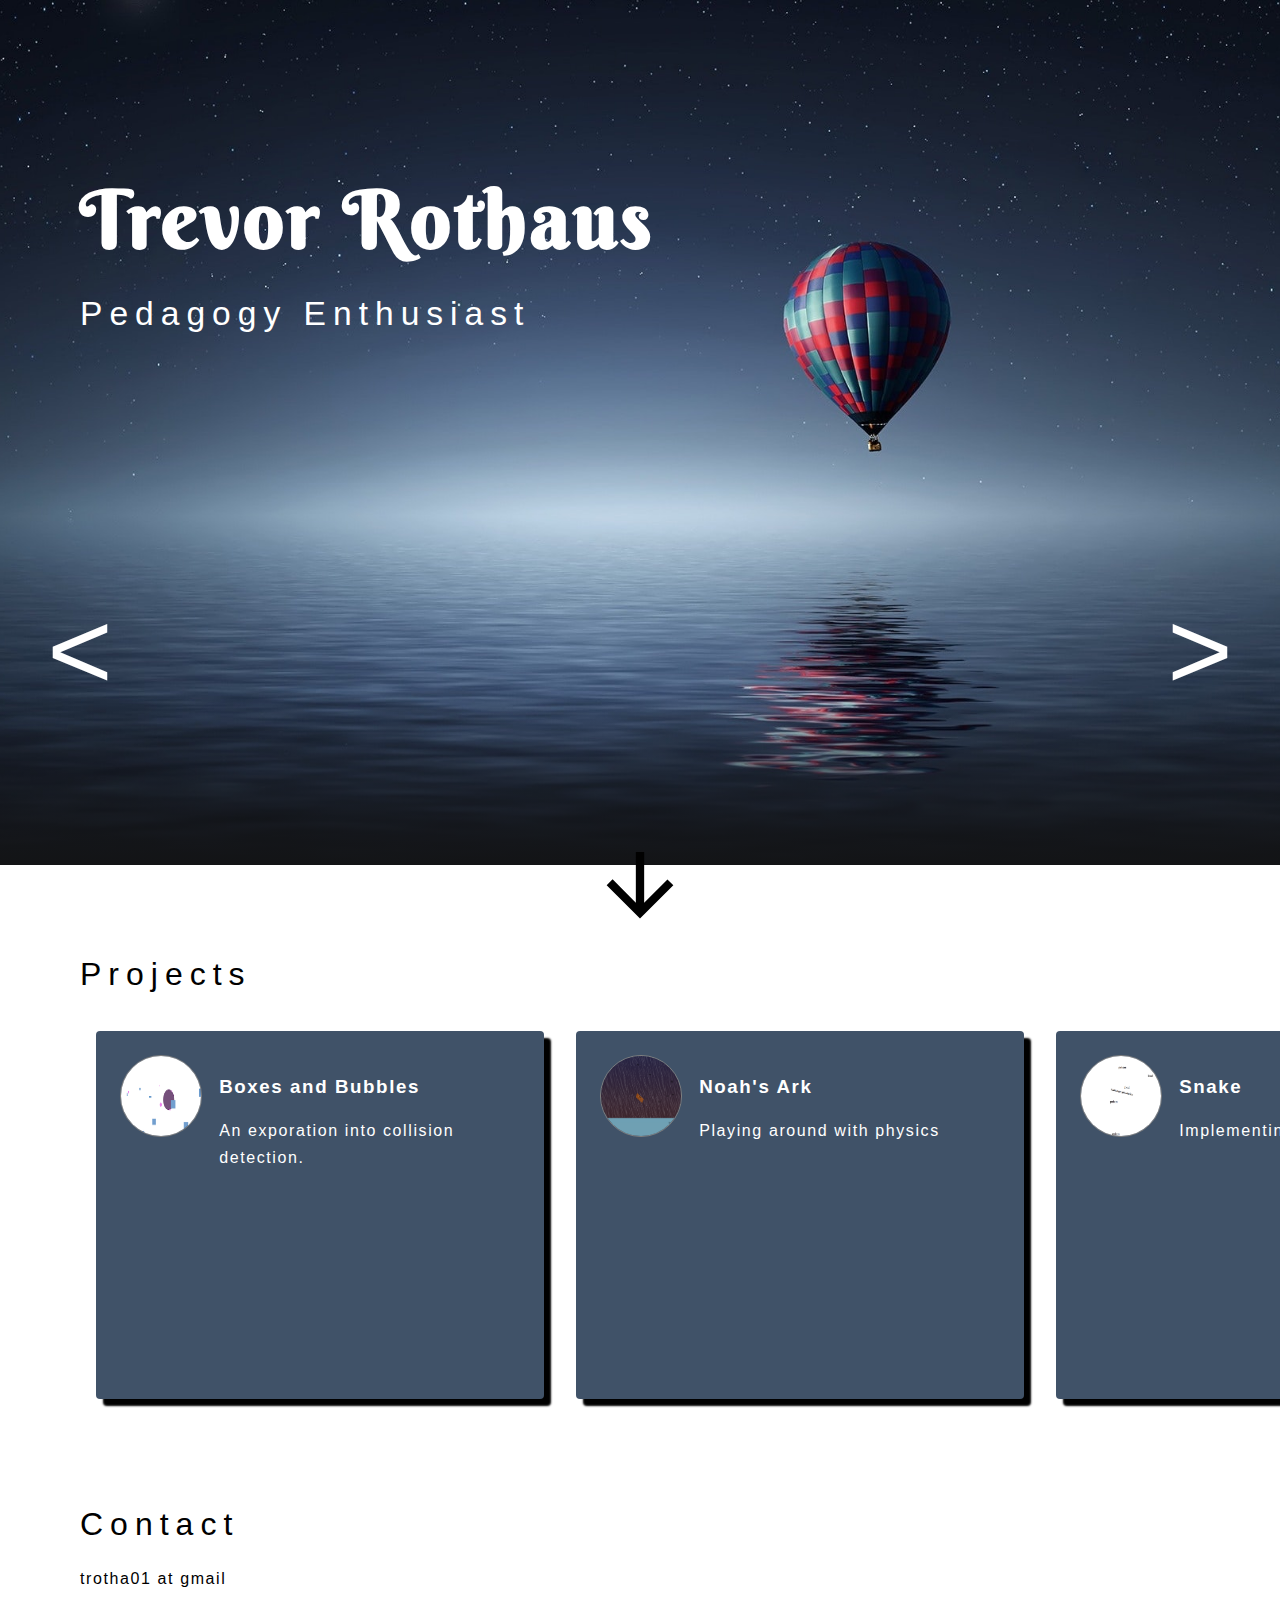
==== index.html @ 781305ac "move projects on scroll" ====
<!DOCTYPE HTML>
<html>
<head>
  <meta charset="UTF-8">
  <title>Main</title>
</head>

<body>
<div id="elm-f0111bc4e658d0f98db96260c16f7e49"></div>
<script>
(function(scope){
'use strict';

function F(arity, fun, wrapper) {
  wrapper.a = arity;
  wrapper.f = fun;
  return wrapper;
}

function F2(fun) {
  return F(2, fun, function(a) { return function(b) { return fun(a,b); }; })
}
function F3(fun) {
  return F(3, fun, function(a) {
    return function(b) { return function(c) { return fun(a, b, c); }; };
  });
}
function F4(fun) {
  return F(4, fun, function(a) { return function(b) { return function(c) {
    return function(d) { return fun(a, b, c, d); }; }; };
  });
}
function F5(fun) {
  return F(5, fun, function(a) { return function(b) { return function(c) {
    return function(d) { return function(e) { return fun(a, b, c, d, e); }; }; }; };
  });
}
function F6(fun) {
  return F(6, fun, function(a) { return function(b) { return function(c) {
    return function(d) { return function(e) { return function(f) {
    return fun(a, b, c, d, e, f); }; }; }; }; };
  });
}
function F7(fun) {
  return F(7, fun, function(a) { return function(b) { return function(c) {
    return function(d) { return function(e) { return function(f) {
    return function(g) { return fun(a, b, c, d, e, f, g); }; }; }; }; }; };
  });
}
function F8(fun) {
  return F(8, fun, function(a) { return function(b) { return function(c) {
    return function(d) { return function(e) { return function(f) {
    return function(g) { return function(h) {
    return fun(a, b, c, d, e, f, g, h); }; }; }; }; }; }; };
  });
}
function F9(fun) {
  return F(9, fun, function(a) { return function(b) { return function(c) {
    return function(d) { return function(e) { return function(f) {
    return function(g) { return function(h) { return function(i) {
    return fun(a, b, c, d, e, f, g, h, i); }; }; }; }; }; }; }; };
  });
}

function A2(fun, a, b) {
  return fun.a === 2 ? fun.f(a, b) : fun(a)(b);
}
function A3(fun, a, b, c) {
  return fun.a === 3 ? fun.f(a, b, c) : fun(a)(b)(c);
}
function A4(fun, a, b, c, d) {
  return fun.a === 4 ? fun.f(a, b, c, d) : fun(a)(b)(c)(d);
}
function A5(fun, a, b, c, d, e) {
  return fun.a === 5 ? fun.f(a, b, c, d, e) : fun(a)(b)(c)(d)(e);
}
function A6(fun, a, b, c, d, e, f) {
  return fun.a === 6 ? fun.f(a, b, c, d, e, f) : fun(a)(b)(c)(d)(e)(f);
}
function A7(fun, a, b, c, d, e, f, g) {
  return fun.a === 7 ? fun.f(a, b, c, d, e, f, g) : fun(a)(b)(c)(d)(e)(f)(g);
}
function A8(fun, a, b, c, d, e, f, g, h) {
  return fun.a === 8 ? fun.f(a, b, c, d, e, f, g, h) : fun(a)(b)(c)(d)(e)(f)(g)(h);
}
function A9(fun, a, b, c, d, e, f, g, h, i) {
  return fun.a === 9 ? fun.f(a, b, c, d, e, f, g, h, i) : fun(a)(b)(c)(d)(e)(f)(g)(h)(i);
}

console.warn('Compiled in DEV mode. Follow the advice at https://elm-lang.org/0.19.0/optimize for better performance and smaller assets.');


var _JsArray_empty = [];

function _JsArray_singleton(value)
{
    return [value];
}

function _JsArray_length(array)
{
    return array.length;
}

var _JsArray_initialize = F3(function(size, offset, func)
{
    var result = new Array(size);

    for (var i = 0; i < size; i++)
    {
        result[i] = func(offset + i);
    }

    return result;
});

var _JsArray_initializeFromList = F2(function (max, ls)
{
    var result = new Array(max);

    for (var i = 0; i < max && ls.b; i++)
    {
        result[i] = ls.a;
        ls = ls.b;
    }

    result.length = i;
    return _Utils_Tuple2(result, ls);
});

var _JsArray_unsafeGet = F2(function(index, array)
{
    return array[index];
});

var _JsArray_unsafeSet = F3(function(index, value, array)
{
    var length = array.length;
    var result = new Array(length);

    for (var i = 0; i < length; i++)
    {
        result[i] = array[i];
    }

    result[index] = value;
    return result;
});

var _JsArray_push = F2(function(value, array)
{
    var length = array.length;
    var result = new Array(length + 1);

    for (var i = 0; i < length; i++)
    {
        result[i] = array[i];
    }

    result[length] = value;
    return result;
});

var _JsArray_foldl = F3(function(func, acc, array)
{
    var length = array.length;

    for (var i = 0; i < length; i++)
    {
        acc = A2(func, array[i], acc);
    }

    return acc;
});

var _JsArray_foldr = F3(function(func, acc, array)
{
    for (var i = array.length - 1; i >= 0; i--)
    {
        acc = A2(func, array[i], acc);
    }

    return acc;
});

var _JsArray_map = F2(function(func, array)
{
    var length = array.length;
    var result = new Array(length);

    for (var i = 0; i < length; i++)
    {
        result[i] = func(array[i]);
    }

    return result;
});

var _JsArray_indexedMap = F3(function(func, offset, array)
{
    var length = array.length;
    var result = new Array(length);

    for (var i = 0; i < length; i++)
    {
        result[i] = A2(func, offset + i, array[i]);
    }

    return result;
});

var _JsArray_slice = F3(function(from, to, array)
{
    return array.slice(from, to);
});

var _JsArray_appendN = F3(function(n, dest, source)
{
    var destLen = dest.length;
    var itemsToCopy = n - destLen;

    if (itemsToCopy > source.length)
    {
        itemsToCopy = source.length;
    }

    var size = destLen + itemsToCopy;
    var result = new Array(size);

    for (var i = 0; i < destLen; i++)
    {
        result[i] = dest[i];
    }

    for (var i = 0; i < itemsToCopy; i++)
    {
        result[i + destLen] = source[i];
    }

    return result;
});



// LOG

var _Debug_log_UNUSED = F2(function(tag, value)
{
	return value;
});

var _Debug_log = F2(function(tag, value)
{
	console.log(tag + ': ' + _Debug_toString(value));
	return value;
});


// TODOS

function _Debug_todo(moduleName, region)
{
	return function(message) {
		_Debug_crash(8, moduleName, region, message);
	};
}

function _Debug_todoCase(moduleName, region, value)
{
	return function(message) {
		_Debug_crash(9, moduleName, region, value, message);
	};
}


// TO STRING

function _Debug_toString_UNUSED(value)
{
	return '<internals>';
}

function _Debug_toString(value)
{
	return _Debug_toAnsiString(false, value);
}

function _Debug_toAnsiString(ansi, value)
{
	if (typeof value === 'function')
	{
		return _Debug_internalColor(ansi, '<function>');
	}

	if (typeof value === 'boolean')
	{
		return _Debug_ctorColor(ansi, value ? 'True' : 'False');
	}

	if (typeof value === 'number')
	{
		return _Debug_numberColor(ansi, value + '');
	}

	if (value instanceof String)
	{
		return _Debug_charColor(ansi, "'" + _Debug_addSlashes(value, true) + "'");
	}

	if (typeof value === 'string')
	{
		return _Debug_stringColor(ansi, '"' + _Debug_addSlashes(value, false) + '"');
	}

	if (typeof value === 'object' && '$' in value)
	{
		var tag = value.$;

		if (typeof tag === 'number')
		{
			return _Debug_internalColor(ansi, '<internals>');
		}

		if (tag[0] === '#')
		{
			var output = [];
			for (var k in value)
			{
				if (k === '$') continue;
				output.push(_Debug_toAnsiString(ansi, value[k]));
			}
			return '(' + output.join(',') + ')';
		}

		if (tag === 'Set_elm_builtin')
		{
			return _Debug_ctorColor(ansi, 'Set')
				+ _Debug_fadeColor(ansi, '.fromList') + ' '
				+ _Debug_toAnsiString(ansi, elm$core$Set$toList(value));
		}

		if (tag === 'RBNode_elm_builtin' || tag === 'RBEmpty_elm_builtin')
		{
			return _Debug_ctorColor(ansi, 'Dict')
				+ _Debug_fadeColor(ansi, '.fromList') + ' '
				+ _Debug_toAnsiString(ansi, elm$core$Dict$toList(value));
		}

		if (tag === 'Array_elm_builtin')
		{
			return _Debug_ctorColor(ansi, 'Array')
				+ _Debug_fadeColor(ansi, '.fromList') + ' '
				+ _Debug_toAnsiString(ansi, elm$core$Array$toList(value));
		}

		if (tag === '::' || tag === '[]')
		{
			var output = '[';

			value.b && (output += _Debug_toAnsiString(ansi, value.a), value = value.b)

			for (; value.b; value = value.b) // WHILE_CONS
			{
				output += ',' + _Debug_toAnsiString(ansi, value.a);
			}
			return output + ']';
		}

		var output = '';
		for (var i in value)
		{
			if (i === '$') continue;
			var str = _Debug_toAnsiString(ansi, value[i]);
			var c0 = str[0];
			var parenless = c0 === '{' || c0 === '(' || c0 === '[' || c0 === '<' || c0 === '"' || str.indexOf(' ') < 0;
			output += ' ' + (parenless ? str : '(' + str + ')');
		}
		return _Debug_ctorColor(ansi, tag) + output;
	}

	if (typeof value === 'object')
	{
		var output = [];
		for (var key in value)
		{
			var field = key[0] === '_' ? key.slice(1) : key;
			output.push(_Debug_fadeColor(ansi, field) + ' = ' + _Debug_toAnsiString(ansi, value[key]));
		}
		if (output.length === 0)
		{
			return '{}';
		}
		return '{ ' + output.join(', ') + ' }';
	}

	return _Debug_internalColor(ansi, '<internals>');
}

function _Debug_addSlashes(str, isChar)
{
	var s = str
		.replace(/\\/g, '\\\\')
		.replace(/\n/g, '\\n')
		.replace(/\t/g, '\\t')
		.replace(/\r/g, '\\r')
		.replace(/\v/g, '\\v')
		.replace(/\0/g, '\\0');

	if (isChar)
	{
		return s.replace(/\'/g, '\\\'');
	}
	else
	{
		return s.replace(/\"/g, '\\"');
	}
}

function _Debug_ctorColor(ansi, string)
{
	return ansi ? '\x1b[96m' + string + '\x1b[0m' : string;
}

function _Debug_numberColor(ansi, string)
{
	return ansi ? '\x1b[95m' + string + '\x1b[0m' : string;
}

function _Debug_stringColor(ansi, string)
{
	return ansi ? '\x1b[93m' + string + '\x1b[0m' : string;
}

function _Debug_charColor(ansi, string)
{
	return ansi ? '\x1b[92m' + string + '\x1b[0m' : string;
}

function _Debug_fadeColor(ansi, string)
{
	return ansi ? '\x1b[37m' + string + '\x1b[0m' : string;
}

function _Debug_internalColor(ansi, string)
{
	return ansi ? '\x1b[94m' + string + '\x1b[0m' : string;
}



// CRASH


function _Debug_crash_UNUSED(identifier)
{
	throw new Error('https://github.com/elm/core/blob/1.0.0/hints/' + identifier + '.md');
}


function _Debug_crash(identifier, fact1, fact2, fact3, fact4)
{
	switch(identifier)
	{
		case 0:
			throw new Error('What node should I take over? In JavaScript I need something like:\n\n    Elm.Main.init({\n        node: document.getElementById("elm-node")\n    })\n\nYou need to do this with any Browser.sandbox or Browser.element program.');

		case 1:
			throw new Error('Browser.application programs cannot handle URLs like this:\n\n    ' + document.location.href + '\n\nWhat is the root? The root of your file system? Try looking at this program with `elm reactor` or some other server.');

		case 2:
			var jsonErrorString = fact1;
			throw new Error('Problem with the flags given to your Elm program on initialization.\n\n' + jsonErrorString);

		case 3:
			var portName = fact1;
			throw new Error('There can only be one port named `' + portName + '`, but your program has multiple.');

		case 4:
			var portName = fact1;
			var problem = fact2;
			throw new Error('Trying to send an unexpected type of value through port `' + portName + '`:\n' + problem);

		case 5:
			throw new Error('Trying to use `(==)` on functions.\nThere is no way to know if functions are "the same" in the Elm sense.\nRead more about this at https://package.elm-lang.org/packages/elm/core/latest/Basics#== which describes why it is this way and what the better version will look like.');

		case 6:
			var moduleName = fact1;
			throw new Error('Your page is loading multiple Elm scripts with a module named ' + moduleName + '. Maybe a duplicate script is getting loaded accidentally? If not, rename one of them so I know which is which!');

		case 8:
			var moduleName = fact1;
			var region = fact2;
			var message = fact3;
			throw new Error('TODO in module `' + moduleName + '` ' + _Debug_regionToString(region) + '\n\n' + message);

		case 9:
			var moduleName = fact1;
			var region = fact2;
			var value = fact3;
			var message = fact4;
			throw new Error(
				'TODO in module `' + moduleName + '` from the `case` expression '
				+ _Debug_regionToString(region) + '\n\nIt received the following value:\n\n    '
				+ _Debug_toString(value).replace('\n', '\n    ')
				+ '\n\nBut the branch that handles it says:\n\n    ' + message.replace('\n', '\n    ')
			);

		case 10:
			throw new Error('Bug in https://github.com/elm/virtual-dom/issues');

		case 11:
			throw new Error('Cannot perform mod 0. Division by zero error.');
	}
}

function _Debug_regionToString(region)
{
	if (region.start.line === region.end.line)
	{
		return 'on line ' + region.start.line;
	}
	return 'on lines ' + region.start.line + ' through ' + region.end.line;
}



// EQUALITY

function _Utils_eq(x, y)
{
	for (
		var pair, stack = [], isEqual = _Utils_eqHelp(x, y, 0, stack);
		isEqual && (pair = stack.pop());
		isEqual = _Utils_eqHelp(pair.a, pair.b, 0, stack)
		)
	{}

	return isEqual;
}

function _Utils_eqHelp(x, y, depth, stack)
{
	if (depth > 100)
	{
		stack.push(_Utils_Tuple2(x,y));
		return true;
	}

	if (x === y)
	{
		return true;
	}

	if (typeof x !== 'object' || x === null || y === null)
	{
		typeof x === 'function' && _Debug_crash(5);
		return false;
	}

	/**/
	if (x.$ === 'Set_elm_builtin')
	{
		x = elm$core$Set$toList(x);
		y = elm$core$Set$toList(y);
	}
	if (x.$ === 'RBNode_elm_builtin' || x.$ === 'RBEmpty_elm_builtin')
	{
		x = elm$core$Dict$toList(x);
		y = elm$core$Dict$toList(y);
	}
	//*/

	/**_UNUSED/
	if (x.$ < 0)
	{
		x = elm$core$Dict$toList(x);
		y = elm$core$Dict$toList(y);
	}
	//*/

	for (var key in x)
	{
		if (!_Utils_eqHelp(x[key], y[key], depth + 1, stack))
		{
			return false;
		}
	}
	return true;
}

var _Utils_equal = F2(_Utils_eq);
var _Utils_notEqual = F2(function(a, b) { return !_Utils_eq(a,b); });



// COMPARISONS

// Code in Generate/JavaScript.hs, Basics.js, and List.js depends on
// the particular integer values assigned to LT, EQ, and GT.

function _Utils_cmp(x, y, ord)
{
	if (typeof x !== 'object')
	{
		return x === y ? /*EQ*/ 0 : x < y ? /*LT*/ -1 : /*GT*/ 1;
	}

	/**/
	if (x instanceof String)
	{
		var a = x.valueOf();
		var b = y.valueOf();
		return a === b ? 0 : a < b ? -1 : 1;
	}
	//*/

	/**_UNUSED/
	if (!x.$)
	//*/
	/**/
	if (x.$[0] === '#')
	//*/
	{
		return (ord = _Utils_cmp(x.a, y.a))
			? ord
			: (ord = _Utils_cmp(x.b, y.b))
				? ord
				: _Utils_cmp(x.c, y.c);
	}

	// traverse conses until end of a list or a mismatch
	for (; x.b && y.b && !(ord = _Utils_cmp(x.a, y.a)); x = x.b, y = y.b) {} // WHILE_CONSES
	return ord || (x.b ? /*GT*/ 1 : y.b ? /*LT*/ -1 : /*EQ*/ 0);
}

var _Utils_lt = F2(function(a, b) { return _Utils_cmp(a, b) < 0; });
var _Utils_le = F2(function(a, b) { return _Utils_cmp(a, b) < 1; });
var _Utils_gt = F2(function(a, b) { return _Utils_cmp(a, b) > 0; });
var _Utils_ge = F2(function(a, b) { return _Utils_cmp(a, b) >= 0; });

var _Utils_compare = F2(function(x, y)
{
	var n = _Utils_cmp(x, y);
	return n < 0 ? elm$core$Basics$LT : n ? elm$core$Basics$GT : elm$core$Basics$EQ;
});


// COMMON VALUES

var _Utils_Tuple0_UNUSED = 0;
var _Utils_Tuple0 = { $: '#0' };

function _Utils_Tuple2_UNUSED(a, b) { return { a: a, b: b }; }
function _Utils_Tuple2(a, b) { return { $: '#2', a: a, b: b }; }

function _Utils_Tuple3_UNUSED(a, b, c) { return { a: a, b: b, c: c }; }
function _Utils_Tuple3(a, b, c) { return { $: '#3', a: a, b: b, c: c }; }

function _Utils_chr_UNUSED(c) { return c; }
function _Utils_chr(c) { return new String(c); }


// RECORDS

function _Utils_update(oldRecord, updatedFields)
{
	var newRecord = {};

	for (var key in oldRecord)
	{
		newRecord[key] = oldRecord[key];
	}

	for (var key in updatedFields)
	{
		newRecord[key] = updatedFields[key];
	}

	return newRecord;
}


// APPEND

var _Utils_append = F2(_Utils_ap);

function _Utils_ap(xs, ys)
{
	// append Strings
	if (typeof xs === 'string')
	{
		return xs + ys;
	}

	// append Lists
	if (!xs.b)
	{
		return ys;
	}
	var root = _List_Cons(xs.a, ys);
	xs = xs.b
	for (var curr = root; xs.b; xs = xs.b) // WHILE_CONS
	{
		curr = curr.b = _List_Cons(xs.a, ys);
	}
	return root;
}



var _List_Nil_UNUSED = { $: 0 };
var _List_Nil = { $: '[]' };

function _List_Cons_UNUSED(hd, tl) { return { $: 1, a: hd, b: tl }; }
function _List_Cons(hd, tl) { return { $: '::', a: hd, b: tl }; }


var _List_cons = F2(_List_Cons);

function _List_fromArray(arr)
{
	var out = _List_Nil;
	for (var i = arr.length; i--; )
	{
		out = _List_Cons(arr[i], out);
	}
	return out;
}

function _List_toArray(xs)
{
	for (var out = []; xs.b; xs = xs.b) // WHILE_CONS
	{
		out.push(xs.a);
	}
	return out;
}

var _List_map2 = F3(function(f, xs, ys)
{
	for (var arr = []; xs.b && ys.b; xs = xs.b, ys = ys.b) // WHILE_CONSES
	{
		arr.push(A2(f, xs.a, ys.a));
	}
	return _List_fromArray(arr);
});

var _List_map3 = F4(function(f, xs, ys, zs)
{
	for (var arr = []; xs.b && ys.b && zs.b; xs = xs.b, ys = ys.b, zs = zs.b) // WHILE_CONSES
	{
		arr.push(A3(f, xs.a, ys.a, zs.a));
	}
	return _List_fromArray(arr);
});

var _List_map4 = F5(function(f, ws, xs, ys, zs)
{
	for (var arr = []; ws.b && xs.b && ys.b && zs.b; ws = ws.b, xs = xs.b, ys = ys.b, zs = zs.b) // WHILE_CONSES
	{
		arr.push(A4(f, ws.a, xs.a, ys.a, zs.a));
	}
	return _List_fromArray(arr);
});

var _List_map5 = F6(function(f, vs, ws, xs, ys, zs)
{
	for (var arr = []; vs.b && ws.b && xs.b && ys.b && zs.b; vs = vs.b, ws = ws.b, xs = xs.b, ys = ys.b, zs = zs.b) // WHILE_CONSES
	{
		arr.push(A5(f, vs.a, ws.a, xs.a, ys.a, zs.a));
	}
	return _List_fromArray(arr);
});

var _List_sortBy = F2(function(f, xs)
{
	return _List_fromArray(_List_toArray(xs).sort(function(a, b) {
		return _Utils_cmp(f(a), f(b));
	}));
});

var _List_sortWith = F2(function(f, xs)
{
	return _List_fromArray(_List_toArray(xs).sort(function(a, b) {
		var ord = A2(f, a, b);
		return ord === elm$core$Basics$EQ ? 0 : ord === elm$core$Basics$LT ? -1 : 1;
	}));
});



// TASKS

function _Scheduler_succeed(value)
{
	return {
		$: 0,
		a: value
	};
}

function _Scheduler_fail(error)
{
	return {
		$: 1,
		a: error
	};
}

function _Scheduler_binding(callback)
{
	return {
		$: 2,
		b: callback,
		c: null
	};
}

var _Scheduler_andThen = F2(function(callback, task)
{
	return {
		$: 3,
		b: callback,
		d: task
	};
});

var _Scheduler_onError = F2(function(callback, task)
{
	return {
		$: 4,
		b: callback,
		d: task
	};
});

function _Scheduler_receive(callback)
{
	return {
		$: 5,
		b: callback
	};
}


// PROCESSES

var _Scheduler_guid = 0;

function _Scheduler_rawSpawn(task)
{
	var proc = {
		$: 0,
		e: _Scheduler_guid++,
		f: task,
		g: null,
		h: []
	};

	_Scheduler_enqueue(proc);

	return proc;
}

function _Scheduler_spawn(task)
{
	return _Scheduler_binding(function(callback) {
		callback(_Scheduler_succeed(_Scheduler_rawSpawn(task)));
	});
}

function _Scheduler_rawSend(proc, msg)
{
	proc.h.push(msg);
	_Scheduler_enqueue(proc);
}

var _Scheduler_send = F2(function(proc, msg)
{
	return _Scheduler_binding(function(callback) {
		_Scheduler_rawSend(proc, msg);
		callback(_Scheduler_succeed(_Utils_Tuple0));
	});
});

function _Scheduler_kill(proc)
{
	return _Scheduler_binding(function(callback) {
		var task = proc.f;
		if (task.$ === 2 && task.c)
		{
			task.c();
		}

		proc.f = null;

		callback(_Scheduler_succeed(_Utils_Tuple0));
	});
}


/* STEP PROCESSES

type alias Process =
  { $ : tag
  , id : unique_id
  , root : Task
  , stack : null | { $: SUCCEED | FAIL, a: callback, b: stack }
  , mailbox : [msg]
  }

*/


var _Scheduler_working = false;
var _Scheduler_queue = [];


function _Scheduler_enqueue(proc)
{
	_Scheduler_queue.push(proc);
	if (_Scheduler_working)
	{
		return;
	}
	_Scheduler_working = true;
	while (proc = _Scheduler_queue.shift())
	{
		_Scheduler_step(proc);
	}
	_Scheduler_working = false;
}


function _Scheduler_step(proc)
{
	while (proc.f)
	{
		var rootTag = proc.f.$;
		if (rootTag === 0 || rootTag === 1)
		{
			while (proc.g && proc.g.$ !== rootTag)
			{
				proc.g = proc.g.i;
			}
			if (!proc.g)
			{
				return;
			}
			proc.f = proc.g.b(proc.f.a);
			proc.g = proc.g.i;
		}
		else if (rootTag === 2)
		{
			proc.f.c = proc.f.b(function(newRoot) {
				proc.f = newRoot;
				_Scheduler_enqueue(proc);
			});
			return;
		}
		else if (rootTag === 5)
		{
			if (proc.h.length === 0)
			{
				return;
			}
			proc.f = proc.f.b(proc.h.shift());
		}
		else // if (rootTag === 3 || rootTag === 4)
		{
			proc.g = {
				$: rootTag === 3 ? 0 : 1,
				b: proc.f.b,
				i: proc.g
			};
			proc.f = proc.f.d;
		}
	}
}



// MATH

var _Basics_add = F2(function(a, b) { return a + b; });
var _Basics_sub = F2(function(a, b) { return a - b; });
var _Basics_mul = F2(function(a, b) { return a * b; });
var _Basics_fdiv = F2(function(a, b) { return a / b; });
var _Basics_idiv = F2(function(a, b) { return (a / b) | 0; });
var _Basics_pow = F2(Math.pow);

var _Basics_remainderBy = F2(function(b, a) { return a % b; });

// https://www.microsoft.com/en-us/research/wp-content/uploads/2016/02/divmodnote-letter.pdf
var _Basics_modBy = F2(function(modulus, x)
{
	var answer = x % modulus;
	return modulus === 0
		? _Debug_crash(11)
		:
	((answer > 0 && modulus < 0) || (answer < 0 && modulus > 0))
		? answer + modulus
		: answer;
});


// TRIGONOMETRY

var _Basics_pi = Math.PI;
var _Basics_e = Math.E;
var _Basics_cos = Math.cos;
var _Basics_sin = Math.sin;
var _Basics_tan = Math.tan;
var _Basics_acos = Math.acos;
var _Basics_asin = Math.asin;
var _Basics_atan = Math.atan;
var _Basics_atan2 = F2(Math.atan2);


// MORE MATH

function _Basics_toFloat(x) { return x; }
function _Basics_truncate(n) { return n | 0; }
function _Basics_isInfinite(n) { return n === Infinity || n === -Infinity; }

var _Basics_ceiling = Math.ceil;
var _Basics_floor = Math.floor;
var _Basics_round = Math.round;
var _Basics_sqrt = Math.sqrt;
var _Basics_log = Math.log;
var _Basics_isNaN = isNaN;


// BOOLEANS

function _Basics_not(bool) { return !bool; }
var _Basics_and = F2(function(a, b) { return a && b; });
var _Basics_or  = F2(function(a, b) { return a || b; });
var _Basics_xor = F2(function(a, b) { return a !== b; });



function _Char_toCode(char)
{
	var code = char.charCodeAt(0);
	if (0xD800 <= code && code <= 0xDBFF)
	{
		return (code - 0xD800) * 0x400 + char.charCodeAt(1) - 0xDC00 + 0x10000
	}
	return code;
}

function _Char_fromCode(code)
{
	return _Utils_chr(
		(code < 0 || 0x10FFFF < code)
			? '\uFFFD'
			:
		(code <= 0xFFFF)
			? String.fromCharCode(code)
			:
		(code -= 0x10000,
			String.fromCharCode(Math.floor(code / 0x400) + 0xD800)
			+
			String.fromCharCode(code % 0x400 + 0xDC00)
		)
	);
}

function _Char_toUpper(char)
{
	return _Utils_chr(char.toUpperCase());
}

function _Char_toLower(char)
{
	return _Utils_chr(char.toLowerCase());
}

function _Char_toLocaleUpper(char)
{
	return _Utils_chr(char.toLocaleUpperCase());
}

function _Char_toLocaleLower(char)
{
	return _Utils_chr(char.toLocaleLowerCase());
}



var _String_cons = F2(function(chr, str)
{
	return chr + str;
});

function _String_uncons(string)
{
	var word = string.charCodeAt(0);
	return word
		? elm$core$Maybe$Just(
			0xD800 <= word && word <= 0xDBFF
				? _Utils_Tuple2(_Utils_chr(string[0] + string[1]), string.slice(2))
				: _Utils_Tuple2(_Utils_chr(string[0]), string.slice(1))
		)
		: elm$core$Maybe$Nothing;
}

var _String_append = F2(function(a, b)
{
	return a + b;
});

function _String_length(str)
{
	return str.length;
}

var _String_map = F2(function(func, string)
{
	var len = string.length;
	var array = new Array(len);
	var i = 0;
	while (i < len)
	{
		var word = string.charCodeAt(i);
		if (0xD800 <= word && word <= 0xDBFF)
		{
			array[i] = func(_Utils_chr(string[i] + string[i+1]));
			i += 2;
			continue;
		}
		array[i] = func(_Utils_chr(string[i]));
		i++;
	}
	return array.join('');
});

var _String_filter = F2(function(isGood, str)
{
	var arr = [];
	var len = str.length;
	var i = 0;
	while (i < len)
	{
		var char = str[i];
		var word = str.charCodeAt(i);
		i++;
		if (0xD800 <= word && word <= 0xDBFF)
		{
			char += str[i];
			i++;
		}

		if (isGood(_Utils_chr(char)))
		{
			arr.push(char);
		}
	}
	return arr.join('');
});

function _String_reverse(str)
{
	var len = str.length;
	var arr = new Array(len);
	var i = 0;
	while (i < len)
	{
		var word = str.charCodeAt(i);
		if (0xD800 <= word && word <= 0xDBFF)
		{
			arr[len - i] = str[i + 1];
			i++;
			arr[len - i] = str[i - 1];
			i++;
		}
		else
		{
			arr[len - i] = str[i];
			i++;
		}
	}
	return arr.join('');
}

var _String_foldl = F3(function(func, state, string)
{
	var len = string.length;
	var i = 0;
	while (i < len)
	{
		var char = string[i];
		var word = string.charCodeAt(i);
		i++;
		if (0xD800 <= word && word <= 0xDBFF)
		{
			char += string[i];
			i++;
		}
		state = A2(func, _Utils_chr(char), state);
	}
	return state;
});

var _String_foldr = F3(function(func, state, string)
{
	var i = string.length;
	while (i--)
	{
		var char = string[i];
		var word = string.charCodeAt(i);
		if (0xDC00 <= word && word <= 0xDFFF)
		{
			i--;
			char = string[i] + char;
		}
		state = A2(func, _Utils_chr(char), state);
	}
	return state;
});

var _String_split = F2(function(sep, str)
{
	return str.split(sep);
});

var _String_join = F2(function(sep, strs)
{
	return strs.join(sep);
});

var _String_slice = F3(function(start, end, str) {
	return str.slice(start, end);
});

function _String_trim(str)
{
	return str.trim();
}

function _String_trimLeft(str)
{
	return str.replace(/^\s+/, '');
}

function _String_trimRight(str)
{
	return str.replace(/\s+$/, '');
}

function _String_words(str)
{
	return _List_fromArray(str.trim().split(/\s+/g));
}

function _String_lines(str)
{
	return _List_fromArray(str.split(/\r\n|\r|\n/g));
}

function _String_toUpper(str)
{
	return str.toUpperCase();
}

function _String_toLower(str)
{
	return str.toLowerCase();
}

var _String_any = F2(function(isGood, string)
{
	var i = string.length;
	while (i--)
	{
		var char = string[i];
		var word = string.charCodeAt(i);
		if (0xDC00 <= word && word <= 0xDFFF)
		{
			i--;
			char = string[i] + char;
		}
		if (isGood(_Utils_chr(char)))
		{
			return true;
		}
	}
	return false;
});

var _String_all = F2(function(isGood, string)
{
	var i = string.length;
	while (i--)
	{
		var char = string[i];
		var word = string.charCodeAt(i);
		if (0xDC00 <= word && word <= 0xDFFF)
		{
			i--;
			char = string[i] + char;
		}
		if (!isGood(_Utils_chr(char)))
		{
			return false;
		}
	}
	return true;
});

var _String_contains = F2(function(sub, str)
{
	return str.indexOf(sub) > -1;
});

var _String_startsWith = F2(function(sub, str)
{
	return str.indexOf(sub) === 0;
});

var _String_endsWith = F2(function(sub, str)
{
	return str.length >= sub.length &&
		str.lastIndexOf(sub) === str.length - sub.length;
});

var _String_indexes = F2(function(sub, str)
{
	var subLen = sub.length;

	if (subLen < 1)
	{
		return _List_Nil;
	}

	var i = 0;
	var is = [];

	while ((i = str.indexOf(sub, i)) > -1)
	{
		is.push(i);
		i = i + subLen;
	}

	return _List_fromArray(is);
});


// TO STRING

function _String_fromNumber(number)
{
	return number + '';
}


// INT CONVERSIONS

function _String_toInt(str)
{
	var total = 0;
	var code0 = str.charCodeAt(0);
	var start = code0 == 0x2B /* + */ || code0 == 0x2D /* - */ ? 1 : 0;

	for (var i = start; i < str.length; ++i)
	{
		var code = str.charCodeAt(i);
		if (code < 0x30 || 0x39 < code)
		{
			return elm$core$Maybe$Nothing;
		}
		total = 10 * total + code - 0x30;
	}

	return i == start
		? elm$core$Maybe$Nothing
		: elm$core$Maybe$Just(code0 == 0x2D ? -total : total);
}


// FLOAT CONVERSIONS

function _String_toFloat(s)
{
	// check if it is a hex, octal, or binary number
	if (s.length === 0 || /[\sxbo]/.test(s))
	{
		return elm$core$Maybe$Nothing;
	}
	var n = +s;
	// faster isNaN check
	return n === n ? elm$core$Maybe$Just(n) : elm$core$Maybe$Nothing;
}

function _String_fromList(chars)
{
	return _List_toArray(chars).join('');
}




/**/
function _Json_errorToString(error)
{
	return elm$json$Json$Decode$errorToString(error);
}
//*/


// CORE DECODERS

function _Json_succeed(msg)
{
	return {
		$: 0,
		a: msg
	};
}

function _Json_fail(msg)
{
	return {
		$: 1,
		a: msg
	};
}

var _Json_decodeInt = { $: 2 };
var _Json_decodeBool = { $: 3 };
var _Json_decodeFloat = { $: 4 };
var _Json_decodeValue = { $: 5 };
var _Json_decodeString = { $: 6 };

function _Json_decodeList(decoder) { return { $: 7, b: decoder }; }
function _Json_decodeArray(decoder) { return { $: 8, b: decoder }; }

function _Json_decodeNull(value) { return { $: 9, c: value }; }

var _Json_decodeField = F2(function(field, decoder)
{
	return {
		$: 10,
		d: field,
		b: decoder
	};
});

var _Json_decodeIndex = F2(function(index, decoder)
{
	return {
		$: 11,
		e: index,
		b: decoder
	};
});

function _Json_decodeKeyValuePairs(decoder)
{
	return {
		$: 12,
		b: decoder
	};
}

function _Json_mapMany(f, decoders)
{
	return {
		$: 13,
		f: f,
		g: decoders
	};
}

var _Json_andThen = F2(function(callback, decoder)
{
	return {
		$: 14,
		b: decoder,
		h: callback
	};
});

function _Json_oneOf(decoders)
{
	return {
		$: 15,
		g: decoders
	};
}


// DECODING OBJECTS

var _Json_map1 = F2(function(f, d1)
{
	return _Json_mapMany(f, [d1]);
});

var _Json_map2 = F3(function(f, d1, d2)
{
	return _Json_mapMany(f, [d1, d2]);
});

var _Json_map3 = F4(function(f, d1, d2, d3)
{
	return _Json_mapMany(f, [d1, d2, d3]);
});

var _Json_map4 = F5(function(f, d1, d2, d3, d4)
{
	return _Json_mapMany(f, [d1, d2, d3, d4]);
});

var _Json_map5 = F6(function(f, d1, d2, d3, d4, d5)
{
	return _Json_mapMany(f, [d1, d2, d3, d4, d5]);
});

var _Json_map6 = F7(function(f, d1, d2, d3, d4, d5, d6)
{
	return _Json_mapMany(f, [d1, d2, d3, d4, d5, d6]);
});

var _Json_map7 = F8(function(f, d1, d2, d3, d4, d5, d6, d7)
{
	return _Json_mapMany(f, [d1, d2, d3, d4, d5, d6, d7]);
});

var _Json_map8 = F9(function(f, d1, d2, d3, d4, d5, d6, d7, d8)
{
	return _Json_mapMany(f, [d1, d2, d3, d4, d5, d6, d7, d8]);
});


// DECODE

var _Json_runOnString = F2(function(decoder, string)
{
	try
	{
		var value = JSON.parse(string);
		return _Json_runHelp(decoder, value);
	}
	catch (e)
	{
		return elm$core$Result$Err(A2(elm$json$Json$Decode$Failure, 'This is not valid JSON! ' + e.message, _Json_wrap(string)));
	}
});

var _Json_run = F2(function(decoder, value)
{
	return _Json_runHelp(decoder, _Json_unwrap(value));
});

function _Json_runHelp(decoder, value)
{
	switch (decoder.$)
	{
		case 3:
			return (typeof value === 'boolean')
				? elm$core$Result$Ok(value)
				: _Json_expecting('a BOOL', value);

		case 2:
			if (typeof value !== 'number') {
				return _Json_expecting('an INT', value);
			}

			if (-2147483647 < value && value < 2147483647 && (value | 0) === value) {
				return elm$core$Result$Ok(value);
			}

			if (isFinite(value) && !(value % 1)) {
				return elm$core$Result$Ok(value);
			}

			return _Json_expecting('an INT', value);

		case 4:
			return (typeof value === 'number')
				? elm$core$Result$Ok(value)
				: _Json_expecting('a FLOAT', value);

		case 6:
			return (typeof value === 'string')
				? elm$core$Result$Ok(value)
				: (value instanceof String)
					? elm$core$Result$Ok(value + '')
					: _Json_expecting('a STRING', value);

		case 9:
			return (value === null)
				? elm$core$Result$Ok(decoder.c)
				: _Json_expecting('null', value);

		case 5:
			return elm$core$Result$Ok(_Json_wrap(value));

		case 7:
			if (!Array.isArray(value))
			{
				return _Json_expecting('a LIST', value);
			}
			return _Json_runArrayDecoder(decoder.b, value, _List_fromArray);

		case 8:
			if (!Array.isArray(value))
			{
				return _Json_expecting('an ARRAY', value);
			}
			return _Json_runArrayDecoder(decoder.b, value, _Json_toElmArray);

		case 10:
			var field = decoder.d;
			if (typeof value !== 'object' || value === null || !(field in value))
			{
				return _Json_expecting('an OBJECT with a field named `' + field + '`', value);
			}
			var result = _Json_runHelp(decoder.b, value[field]);
			return (elm$core$Result$isOk(result)) ? result : elm$core$Result$Err(A2(elm$json$Json$Decode$Field, field, result.a));

		case 11:
			var index = decoder.e;
			if (!Array.isArray(value))
			{
				return _Json_expecting('an ARRAY', value);
			}
			if (index >= value.length)
			{
				return _Json_expecting('a LONGER array. Need index ' + index + ' but only see ' + value.length + ' entries', value);
			}
			var result = _Json_runHelp(decoder.b, value[index]);
			return (elm$core$Result$isOk(result)) ? result : elm$core$Result$Err(A2(elm$json$Json$Decode$Index, index, result.a));

		case 12:
			if (typeof value !== 'object' || value === null || Array.isArray(value))
			{
				return _Json_expecting('an OBJECT', value);
			}

			var keyValuePairs = _List_Nil;
			// TODO test perf of Object.keys and switch when support is good enough
			for (var key in value)
			{
				if (value.hasOwnProperty(key))
				{
					var result = _Json_runHelp(decoder.b, value[key]);
					if (!elm$core$Result$isOk(result))
					{
						return elm$core$Result$Err(A2(elm$json$Json$Decode$Field, key, result.a));
					}
					keyValuePairs = _List_Cons(_Utils_Tuple2(key, result.a), keyValuePairs);
				}
			}
			return elm$core$Result$Ok(elm$core$List$reverse(keyValuePairs));

		case 13:
			var answer = decoder.f;
			var decoders = decoder.g;
			for (var i = 0; i < decoders.length; i++)
			{
				var result = _Json_runHelp(decoders[i], value);
				if (!elm$core$Result$isOk(result))
				{
					return result;
				}
				answer = answer(result.a);
			}
			return elm$core$Result$Ok(answer);

		case 14:
			var result = _Json_runHelp(decoder.b, value);
			return (!elm$core$Result$isOk(result))
				? result
				: _Json_runHelp(decoder.h(result.a), value);

		case 15:
			var errors = _List_Nil;
			for (var temp = decoder.g; temp.b; temp = temp.b) // WHILE_CONS
			{
				var result = _Json_runHelp(temp.a, value);
				if (elm$core$Result$isOk(result))
				{
					return result;
				}
				errors = _List_Cons(result.a, errors);
			}
			return elm$core$Result$Err(elm$json$Json$Decode$OneOf(elm$core$List$reverse(errors)));

		case 1:
			return elm$core$Result$Err(A2(elm$json$Json$Decode$Failure, decoder.a, _Json_wrap(value)));

		case 0:
			return elm$core$Result$Ok(decoder.a);
	}
}

function _Json_runArrayDecoder(decoder, value, toElmValue)
{
	var len = value.length;
	var array = new Array(len);
	for (var i = 0; i < len; i++)
	{
		var result = _Json_runHelp(decoder, value[i]);
		if (!elm$core$Result$isOk(result))
		{
			return elm$core$Result$Err(A2(elm$json$Json$Decode$Index, i, result.a));
		}
		array[i] = result.a;
	}
	return elm$core$Result$Ok(toElmValue(array));
}

function _Json_toElmArray(array)
{
	return A2(elm$core$Array$initialize, array.length, function(i) { return array[i]; });
}

function _Json_expecting(type, value)
{
	return elm$core$Result$Err(A2(elm$json$Json$Decode$Failure, 'Expecting ' + type, _Json_wrap(value)));
}


// EQUALITY

function _Json_equality(x, y)
{
	if (x === y)
	{
		return true;
	}

	if (x.$ !== y.$)
	{
		return false;
	}

	switch (x.$)
	{
		case 0:
		case 1:
			return x.a === y.a;

		case 3:
		case 2:
		case 4:
		case 6:
		case 5:
			return true;

		case 9:
			return x.c === y.c;

		case 7:
		case 8:
		case 12:
			return _Json_equality(x.b, y.b);

		case 10:
			return x.d === y.d && _Json_equality(x.b, y.b);

		case 11:
			return x.e === y.e && _Json_equality(x.b, y.b);

		case 13:
			return x.f === y.f && _Json_listEquality(x.g, y.g);

		case 14:
			return x.h === y.h && _Json_equality(x.b, y.b);

		case 15:
			return _Json_listEquality(x.g, y.g);
	}
}

function _Json_listEquality(aDecoders, bDecoders)
{
	var len = aDecoders.length;
	if (len !== bDecoders.length)
	{
		return false;
	}
	for (var i = 0; i < len; i++)
	{
		if (!_Json_equality(aDecoders[i], bDecoders[i]))
		{
			return false;
		}
	}
	return true;
}


// ENCODE

var _Json_encode = F2(function(indentLevel, value)
{
	return JSON.stringify(_Json_unwrap(value), null, indentLevel) + '';
});

function _Json_wrap(value) { return { $: 0, a: value }; }
function _Json_unwrap(value) { return value.a; }

function _Json_wrap_UNUSED(value) { return value; }
function _Json_unwrap_UNUSED(value) { return value; }

function _Json_emptyArray() { return []; }
function _Json_emptyObject() { return {}; }

var _Json_addField = F3(function(key, value, object)
{
	object[key] = _Json_unwrap(value);
	return object;
});

function _Json_addEntry(func)
{
	return F2(function(entry, array)
	{
		array.push(_Json_unwrap(func(entry)));
		return array;
	});
}

var _Json_encodeNull = _Json_wrap(null);



function _Process_sleep(time)
{
	return _Scheduler_binding(function(callback) {
		var id = setTimeout(function() {
			callback(_Scheduler_succeed(_Utils_Tuple0));
		}, time);

		return function() { clearTimeout(id); };
	});
}




// PROGRAMS


var _Platform_worker = F4(function(impl, flagDecoder, debugMetadata, args)
{
	return _Platform_initialize(
		flagDecoder,
		args,
		impl.init,
		impl.update,
		impl.subscriptions,
		function() { return function() {} }
	);
});



// INITIALIZE A PROGRAM


function _Platform_initialize(flagDecoder, args, init, update, subscriptions, stepperBuilder)
{
	var result = A2(_Json_run, flagDecoder, _Json_wrap(args ? args['flags'] : undefined));
	elm$core$Result$isOk(result) || _Debug_crash(2 /**/, _Json_errorToString(result.a) /**/);
	var managers = {};
	result = init(result.a);
	var model = result.a;
	var stepper = stepperBuilder(sendToApp, model);
	var ports = _Platform_setupEffects(managers, sendToApp);

	function sendToApp(msg, viewMetadata)
	{
		result = A2(update, msg, model);
		stepper(model = result.a, viewMetadata);
		_Platform_dispatchEffects(managers, result.b, subscriptions(model));
	}

	_Platform_dispatchEffects(managers, result.b, subscriptions(model));

	return ports ? { ports: ports } : {};
}



// TRACK PRELOADS
//
// This is used by code in elm/browser and elm/http
// to register any HTTP requests that are triggered by init.
//


var _Platform_preload;


function _Platform_registerPreload(url)
{
	_Platform_preload.add(url);
}



// EFFECT MANAGERS


var _Platform_effectManagers = {};


function _Platform_setupEffects(managers, sendToApp)
{
	var ports;

	// setup all necessary effect managers
	for (var key in _Platform_effectManagers)
	{
		var manager = _Platform_effectManagers[key];

		if (manager.a)
		{
			ports = ports || {};
			ports[key] = manager.a(key, sendToApp);
		}

		managers[key] = _Platform_instantiateManager(manager, sendToApp);
	}

	return ports;
}


function _Platform_createManager(init, onEffects, onSelfMsg, cmdMap, subMap)
{
	return {
		b: init,
		c: onEffects,
		d: onSelfMsg,
		e: cmdMap,
		f: subMap
	};
}


function _Platform_instantiateManager(info, sendToApp)
{
	var router = {
		g: sendToApp,
		h: undefined
	};

	var onEffects = info.c;
	var onSelfMsg = info.d;
	var cmdMap = info.e;
	var subMap = info.f;

	function loop(state)
	{
		return A2(_Scheduler_andThen, loop, _Scheduler_receive(function(msg)
		{
			var value = msg.a;

			if (msg.$ === 0)
			{
				return A3(onSelfMsg, router, value, state);
			}

			return cmdMap && subMap
				? A4(onEffects, router, value.i, value.j, state)
				: A3(onEffects, router, cmdMap ? value.i : value.j, state);
		}));
	}

	return router.h = _Scheduler_rawSpawn(A2(_Scheduler_andThen, loop, info.b));
}



// ROUTING


var _Platform_sendToApp = F2(function(router, msg)
{
	return _Scheduler_binding(function(callback)
	{
		router.g(msg);
		callback(_Scheduler_succeed(_Utils_Tuple0));
	});
});


var _Platform_sendToSelf = F2(function(router, msg)
{
	return A2(_Scheduler_send, router.h, {
		$: 0,
		a: msg
	});
});



// BAGS


function _Platform_leaf(home)
{
	return function(value)
	{
		return {
			$: 1,
			k: home,
			l: value
		};
	};
}


function _Platform_batch(list)
{
	return {
		$: 2,
		m: list
	};
}


var _Platform_map = F2(function(tagger, bag)
{
	return {
		$: 3,
		n: tagger,
		o: bag
	}
});



// PIPE BAGS INTO EFFECT MANAGERS


function _Platform_dispatchEffects(managers, cmdBag, subBag)
{
	var effectsDict = {};
	_Platform_gatherEffects(true, cmdBag, effectsDict, null);
	_Platform_gatherEffects(false, subBag, effectsDict, null);

	for (var home in managers)
	{
		_Scheduler_rawSend(managers[home], {
			$: 'fx',
			a: effectsDict[home] || { i: _List_Nil, j: _List_Nil }
		});
	}
}


function _Platform_gatherEffects(isCmd, bag, effectsDict, taggers)
{
	switch (bag.$)
	{
		case 1:
			var home = bag.k;
			var effect = _Platform_toEffect(isCmd, home, taggers, bag.l);
			effectsDict[home] = _Platform_insert(isCmd, effect, effectsDict[home]);
			return;

		case 2:
			for (var list = bag.m; list.b; list = list.b) // WHILE_CONS
			{
				_Platform_gatherEffects(isCmd, list.a, effectsDict, taggers);
			}
			return;

		case 3:
			_Platform_gatherEffects(isCmd, bag.o, effectsDict, {
				p: bag.n,
				q: taggers
			});
			return;
	}
}


function _Platform_toEffect(isCmd, home, taggers, value)
{
	function applyTaggers(x)
	{
		for (var temp = taggers; temp; temp = temp.q)
		{
			x = temp.p(x);
		}
		return x;
	}

	var map = isCmd
		? _Platform_effectManagers[home].e
		: _Platform_effectManagers[home].f;

	return A2(map, applyTaggers, value)
}


function _Platform_insert(isCmd, newEffect, effects)
{
	effects = effects || { i: _List_Nil, j: _List_Nil };

	isCmd
		? (effects.i = _List_Cons(newEffect, effects.i))
		: (effects.j = _List_Cons(newEffect, effects.j));

	return effects;
}



// PORTS


function _Platform_checkPortName(name)
{
	if (_Platform_effectManagers[name])
	{
		_Debug_crash(3, name)
	}
}



// OUTGOING PORTS


function _Platform_outgoingPort(name, converter)
{
	_Platform_checkPortName(name);
	_Platform_effectManagers[name] = {
		e: _Platform_outgoingPortMap,
		r: converter,
		a: _Platform_setupOutgoingPort
	};
	return _Platform_leaf(name);
}


var _Platform_outgoingPortMap = F2(function(tagger, value) { return value; });


function _Platform_setupOutgoingPort(name)
{
	var subs = [];
	var converter = _Platform_effectManagers[name].r;

	// CREATE MANAGER

	var init = _Process_sleep(0);

	_Platform_effectManagers[name].b = init;
	_Platform_effectManagers[name].c = F3(function(router, cmdList, state)
	{
		for ( ; cmdList.b; cmdList = cmdList.b) // WHILE_CONS
		{
			// grab a separate reference to subs in case unsubscribe is called
			var currentSubs = subs;
			var value = _Json_unwrap(converter(cmdList.a));
			for (var i = 0; i < currentSubs.length; i++)
			{
				currentSubs[i](value);
			}
		}
		return init;
	});

	// PUBLIC API

	function subscribe(callback)
	{
		subs.push(callback);
	}

	function unsubscribe(callback)
	{
		// copy subs into a new array in case unsubscribe is called within a
		// subscribed callback
		subs = subs.slice();
		var index = subs.indexOf(callback);
		if (index >= 0)
		{
			subs.splice(index, 1);
		}
	}

	return {
		subscribe: subscribe,
		unsubscribe: unsubscribe
	};
}



// INCOMING PORTS


function _Platform_incomingPort(name, converter)
{
	_Platform_checkPortName(name);
	_Platform_effectManagers[name] = {
		f: _Platform_incomingPortMap,
		r: converter,
		a: _Platform_setupIncomingPort
	};
	return _Platform_leaf(name);
}


var _Platform_incomingPortMap = F2(function(tagger, finalTagger)
{
	return function(value)
	{
		return tagger(finalTagger(value));
	};
});


function _Platform_setupIncomingPort(name, sendToApp)
{
	var subs = _List_Nil;
	var converter = _Platform_effectManagers[name].r;

	// CREATE MANAGER

	var init = _Scheduler_succeed(null);

	_Platform_effectManagers[name].b = init;
	_Platform_effectManagers[name].c = F3(function(router, subList, state)
	{
		subs = subList;
		return init;
	});

	// PUBLIC API

	function send(incomingValue)
	{
		var result = A2(_Json_run, converter, _Json_wrap(incomingValue));

		elm$core$Result$isOk(result) || _Debug_crash(4, name, result.a);

		var value = result.a;
		for (var temp = subs; temp.b; temp = temp.b) // WHILE_CONS
		{
			sendToApp(temp.a(value));
		}
	}

	return { send: send };
}



// EXPORT ELM MODULES
//
// Have DEBUG and PROD versions so that we can (1) give nicer errors in
// debug mode and (2) not pay for the bits needed for that in prod mode.
//


function _Platform_export_UNUSED(exports)
{
	scope['Elm']
		? _Platform_mergeExportsProd(scope['Elm'], exports)
		: scope['Elm'] = exports;
}


function _Platform_mergeExportsProd(obj, exports)
{
	for (var name in exports)
	{
		(name in obj)
			? (name == 'init')
				? _Debug_crash(6)
				: _Platform_mergeExportsProd(obj[name], exports[name])
			: (obj[name] = exports[name]);
	}
}


function _Platform_export(exports)
{
	scope['Elm']
		? _Platform_mergeExportsDebug('Elm', scope['Elm'], exports)
		: scope['Elm'] = exports;
}


function _Platform_mergeExportsDebug(moduleName, obj, exports)
{
	for (var name in exports)
	{
		(name in obj)
			? (name == 'init')
				? _Debug_crash(6, moduleName)
				: _Platform_mergeExportsDebug(moduleName + '.' + name, obj[name], exports[name])
			: (obj[name] = exports[name]);
	}
}




// HELPERS


var _VirtualDom_divertHrefToApp;

var _VirtualDom_doc = typeof document !== 'undefined' ? document : {};


function _VirtualDom_appendChild(parent, child)
{
	parent.appendChild(child);
}

var _VirtualDom_init = F4(function(virtualNode, flagDecoder, debugMetadata, args)
{
	// NOTE: this function needs _Platform_export available to work

	/**_UNUSED/
	var node = args['node'];
	//*/
	/**/
	var node = args && args['node'] ? args['node'] : _Debug_crash(0);
	//*/

	node.parentNode.replaceChild(
		_VirtualDom_render(virtualNode, function() {}),
		node
	);

	return {};
});



// TEXT


function _VirtualDom_text(string)
{
	return {
		$: 0,
		a: string
	};
}



// NODE


var _VirtualDom_nodeNS = F2(function(namespace, tag)
{
	return F2(function(factList, kidList)
	{
		for (var kids = [], descendantsCount = 0; kidList.b; kidList = kidList.b) // WHILE_CONS
		{
			var kid = kidList.a;
			descendantsCount += (kid.b || 0);
			kids.push(kid);
		}
		descendantsCount += kids.length;

		return {
			$: 1,
			c: tag,
			d: _VirtualDom_organizeFacts(factList),
			e: kids,
			f: namespace,
			b: descendantsCount
		};
	});
});


var _VirtualDom_node = _VirtualDom_nodeNS(undefined);



// KEYED NODE


var _VirtualDom_keyedNodeNS = F2(function(namespace, tag)
{
	return F2(function(factList, kidList)
	{
		for (var kids = [], descendantsCount = 0; kidList.b; kidList = kidList.b) // WHILE_CONS
		{
			var kid = kidList.a;
			descendantsCount += (kid.b.b || 0);
			kids.push(kid);
		}
		descendantsCount += kids.length;

		return {
			$: 2,
			c: tag,
			d: _VirtualDom_organizeFacts(factList),
			e: kids,
			f: namespace,
			b: descendantsCount
		};
	});
});


var _VirtualDom_keyedNode = _VirtualDom_keyedNodeNS(undefined);



// CUSTOM


function _VirtualDom_custom(factList, model, render, diff)
{
	return {
		$: 3,
		d: _VirtualDom_organizeFacts(factList),
		g: model,
		h: render,
		i: diff
	};
}



// MAP


var _VirtualDom_map = F2(function(tagger, node)
{
	return {
		$: 4,
		j: tagger,
		k: node,
		b: 1 + (node.b || 0)
	};
});



// LAZY


function _VirtualDom_thunk(refs, thunk)
{
	return {
		$: 5,
		l: refs,
		m: thunk,
		k: undefined
	};
}

var _VirtualDom_lazy = F2(function(func, a)
{
	return _VirtualDom_thunk([func, a], function() {
		return func(a);
	});
});

var _VirtualDom_lazy2 = F3(function(func, a, b)
{
	return _VirtualDom_thunk([func, a, b], function() {
		return A2(func, a, b);
	});
});

var _VirtualDom_lazy3 = F4(function(func, a, b, c)
{
	return _VirtualDom_thunk([func, a, b, c], function() {
		return A3(func, a, b, c);
	});
});

var _VirtualDom_lazy4 = F5(function(func, a, b, c, d)
{
	return _VirtualDom_thunk([func, a, b, c, d], function() {
		return A4(func, a, b, c, d);
	});
});

var _VirtualDom_lazy5 = F6(function(func, a, b, c, d, e)
{
	return _VirtualDom_thunk([func, a, b, c, d, e], function() {
		return A5(func, a, b, c, d, e);
	});
});

var _VirtualDom_lazy6 = F7(function(func, a, b, c, d, e, f)
{
	return _VirtualDom_thunk([func, a, b, c, d, e, f], function() {
		return A6(func, a, b, c, d, e, f);
	});
});

var _VirtualDom_lazy7 = F8(function(func, a, b, c, d, e, f, g)
{
	return _VirtualDom_thunk([func, a, b, c, d, e, f, g], function() {
		return A7(func, a, b, c, d, e, f, g);
	});
});

var _VirtualDom_lazy8 = F9(function(func, a, b, c, d, e, f, g, h)
{
	return _VirtualDom_thunk([func, a, b, c, d, e, f, g, h], function() {
		return A8(func, a, b, c, d, e, f, g, h);
	});
});



// FACTS


var _VirtualDom_on = F2(function(key, handler)
{
	return {
		$: 'a0',
		n: key,
		o: handler
	};
});
var _VirtualDom_style = F2(function(key, value)
{
	return {
		$: 'a1',
		n: key,
		o: value
	};
});
var _VirtualDom_property = F2(function(key, value)
{
	return {
		$: 'a2',
		n: key,
		o: value
	};
});
var _VirtualDom_attribute = F2(function(key, value)
{
	return {
		$: 'a3',
		n: key,
		o: value
	};
});
var _VirtualDom_attributeNS = F3(function(namespace, key, value)
{
	return {
		$: 'a4',
		n: key,
		o: { f: namespace, o: value }
	};
});



// XSS ATTACK VECTOR CHECKS


function _VirtualDom_noScript(tag)
{
	return tag == 'script' ? 'p' : tag;
}

function _VirtualDom_noOnOrFormAction(key)
{
	return /^(on|formAction$)/i.test(key) ? 'data-' + key : key;
}

function _VirtualDom_noInnerHtmlOrFormAction(key)
{
	return key == 'innerHTML' || key == 'formAction' ? 'data-' + key : key;
}

function _VirtualDom_noJavaScriptUri_UNUSED(value)
{
	return /^javascript:/i.test(value.replace(/\s/g,'')) ? '' : value;
}

function _VirtualDom_noJavaScriptUri(value)
{
	return /^javascript:/i.test(value.replace(/\s/g,''))
		? 'javascript:alert("This is an XSS vector. Please use ports or web components instead.")'
		: value;
}

function _VirtualDom_noJavaScriptOrHtmlUri_UNUSED(value)
{
	return /^\s*(javascript:|data:text\/html)/i.test(value) ? '' : value;
}

function _VirtualDom_noJavaScriptOrHtmlUri(value)
{
	return /^\s*(javascript:|data:text\/html)/i.test(value)
		? 'javascript:alert("This is an XSS vector. Please use ports or web components instead.")'
		: value;
}



// MAP FACTS


var _VirtualDom_mapAttribute = F2(function(func, attr)
{
	return (attr.$ === 'a0')
		? A2(_VirtualDom_on, attr.n, _VirtualDom_mapHandler(func, attr.o))
		: attr;
});

function _VirtualDom_mapHandler(func, handler)
{
	var tag = elm$virtual_dom$VirtualDom$toHandlerInt(handler);

	// 0 = Normal
	// 1 = MayStopPropagation
	// 2 = MayPreventDefault
	// 3 = Custom

	return {
		$: handler.$,
		a:
			!tag
				? A2(elm$json$Json$Decode$map, func, handler.a)
				:
			A3(elm$json$Json$Decode$map2,
				tag < 3
					? _VirtualDom_mapEventTuple
					: _VirtualDom_mapEventRecord,
				elm$json$Json$Decode$succeed(func),
				handler.a
			)
	};
}

var _VirtualDom_mapEventTuple = F2(function(func, tuple)
{
	return _Utils_Tuple2(func(tuple.a), tuple.b);
});

var _VirtualDom_mapEventRecord = F2(function(func, record)
{
	return {
		message: func(record.message),
		stopPropagation: record.stopPropagation,
		preventDefault: record.preventDefault
	}
});



// ORGANIZE FACTS


function _VirtualDom_organizeFacts(factList)
{
	for (var facts = {}; factList.b; factList = factList.b) // WHILE_CONS
	{
		var entry = factList.a;

		var tag = entry.$;
		var key = entry.n;
		var value = entry.o;

		if (tag === 'a2')
		{
			(key === 'className')
				? _VirtualDom_addClass(facts, key, _Json_unwrap(value))
				: facts[key] = _Json_unwrap(value);

			continue;
		}

		var subFacts = facts[tag] || (facts[tag] = {});
		(tag === 'a3' && key === 'class')
			? _VirtualDom_addClass(subFacts, key, value)
			: subFacts[key] = value;
	}

	return facts;
}

function _VirtualDom_addClass(object, key, newClass)
{
	var classes = object[key];
	object[key] = classes ? classes + ' ' + newClass : newClass;
}



// RENDER


function _VirtualDom_render(vNode, eventNode)
{
	var tag = vNode.$;

	if (tag === 5)
	{
		return _VirtualDom_render(vNode.k || (vNode.k = vNode.m()), eventNode);
	}

	if (tag === 0)
	{
		return _VirtualDom_doc.createTextNode(vNode.a);
	}

	if (tag === 4)
	{
		var subNode = vNode.k;
		var tagger = vNode.j;

		while (subNode.$ === 4)
		{
			typeof tagger !== 'object'
				? tagger = [tagger, subNode.j]
				: tagger.push(subNode.j);

			subNode = subNode.k;
		}

		var subEventRoot = { j: tagger, p: eventNode };
		var domNode = _VirtualDom_render(subNode, subEventRoot);
		domNode.elm_event_node_ref = subEventRoot;
		return domNode;
	}

	if (tag === 3)
	{
		var domNode = vNode.h(vNode.g);
		_VirtualDom_applyFacts(domNode, eventNode, vNode.d);
		return domNode;
	}

	// at this point `tag` must be 1 or 2

	var domNode = vNode.f
		? _VirtualDom_doc.createElementNS(vNode.f, vNode.c)
		: _VirtualDom_doc.createElement(vNode.c);

	if (_VirtualDom_divertHrefToApp && vNode.c == 'a')
	{
		domNode.addEventListener('click', _VirtualDom_divertHrefToApp(domNode));
	}

	_VirtualDom_applyFacts(domNode, eventNode, vNode.d);

	for (var kids = vNode.e, i = 0; i < kids.length; i++)
	{
		_VirtualDom_appendChild(domNode, _VirtualDom_render(tag === 1 ? kids[i] : kids[i].b, eventNode));
	}

	return domNode;
}



// APPLY FACTS


function _VirtualDom_applyFacts(domNode, eventNode, facts)
{
	for (var key in facts)
	{
		var value = facts[key];

		key === 'a1'
			? _VirtualDom_applyStyles(domNode, value)
			:
		key === 'a0'
			? _VirtualDom_applyEvents(domNode, eventNode, value)
			:
		key === 'a3'
			? _VirtualDom_applyAttrs(domNode, value)
			:
		key === 'a4'
			? _VirtualDom_applyAttrsNS(domNode, value)
			:
		((key !== 'value' && key !== 'checked') || domNode[key] !== value) && (domNode[key] = value);
	}
}



// APPLY STYLES


function _VirtualDom_applyStyles(domNode, styles)
{
	var domNodeStyle = domNode.style;

	for (var key in styles)
	{
		domNodeStyle[key] = styles[key];
	}
}



// APPLY ATTRS


function _VirtualDom_applyAttrs(domNode, attrs)
{
	for (var key in attrs)
	{
		var value = attrs[key];
		typeof value !== 'undefined'
			? domNode.setAttribute(key, value)
			: domNode.removeAttribute(key);
	}
}



// APPLY NAMESPACED ATTRS


function _VirtualDom_applyAttrsNS(domNode, nsAttrs)
{
	for (var key in nsAttrs)
	{
		var pair = nsAttrs[key];
		var namespace = pair.f;
		var value = pair.o;

		typeof value !== 'undefined'
			? domNode.setAttributeNS(namespace, key, value)
			: domNode.removeAttributeNS(namespace, key);
	}
}



// APPLY EVENTS


function _VirtualDom_applyEvents(domNode, eventNode, events)
{
	var allCallbacks = domNode.elmFs || (domNode.elmFs = {});

	for (var key in events)
	{
		var newHandler = events[key];
		var oldCallback = allCallbacks[key];

		if (!newHandler)
		{
			domNode.removeEventListener(key, oldCallback);
			allCallbacks[key] = undefined;
			continue;
		}

		if (oldCallback)
		{
			var oldHandler = oldCallback.q;
			if (oldHandler.$ === newHandler.$)
			{
				oldCallback.q = newHandler;
				continue;
			}
			domNode.removeEventListener(key, oldCallback);
		}

		oldCallback = _VirtualDom_makeCallback(eventNode, newHandler);
		domNode.addEventListener(key, oldCallback,
			_VirtualDom_passiveSupported
			&& { passive: elm$virtual_dom$VirtualDom$toHandlerInt(newHandler) < 2 }
		);
		allCallbacks[key] = oldCallback;
	}
}



// PASSIVE EVENTS


var _VirtualDom_passiveSupported;

try
{
	window.addEventListener('t', null, Object.defineProperty({}, 'passive', {
		get: function() { _VirtualDom_passiveSupported = true; }
	}));
}
catch(e) {}



// EVENT HANDLERS


function _VirtualDom_makeCallback(eventNode, initialHandler)
{
	function callback(event)
	{
		var handler = callback.q;
		var result = _Json_runHelp(handler.a, event);

		if (!elm$core$Result$isOk(result))
		{
			return;
		}

		var tag = elm$virtual_dom$VirtualDom$toHandlerInt(handler);

		// 0 = Normal
		// 1 = MayStopPropagation
		// 2 = MayPreventDefault
		// 3 = Custom

		var value = result.a;
		var message = !tag ? value : tag < 3 ? value.a : value.message;
		var stopPropagation = tag == 1 ? value.b : tag == 3 && value.stopPropagation;
		var currentEventNode = (
			stopPropagation && event.stopPropagation(),
			(tag == 2 ? value.b : tag == 3 && value.preventDefault) && event.preventDefault(),
			eventNode
		);
		var tagger;
		var i;
		while (tagger = currentEventNode.j)
		{
			if (typeof tagger == 'function')
			{
				message = tagger(message);
			}
			else
			{
				for (var i = tagger.length; i--; )
				{
					message = tagger[i](message);
				}
			}
			currentEventNode = currentEventNode.p;
		}
		currentEventNode(message, stopPropagation); // stopPropagation implies isSync
	}

	callback.q = initialHandler;

	return callback;
}

function _VirtualDom_equalEvents(x, y)
{
	return x.$ == y.$ && _Json_equality(x.a, y.a);
}



// DIFF


// TODO: Should we do patches like in iOS?
//
// type Patch
//   = At Int Patch
//   | Batch (List Patch)
//   | Change ...
//
// How could it not be better?
//
function _VirtualDom_diff(x, y)
{
	var patches = [];
	_VirtualDom_diffHelp(x, y, patches, 0);
	return patches;
}


function _VirtualDom_pushPatch(patches, type, index, data)
{
	var patch = {
		$: type,
		r: index,
		s: data,
		t: undefined,
		u: undefined
	};
	patches.push(patch);
	return patch;
}


function _VirtualDom_diffHelp(x, y, patches, index)
{
	if (x === y)
	{
		return;
	}

	var xType = x.$;
	var yType = y.$;

	// Bail if you run into different types of nodes. Implies that the
	// structure has changed significantly and it's not worth a diff.
	if (xType !== yType)
	{
		if (xType === 1 && yType === 2)
		{
			y = _VirtualDom_dekey(y);
			yType = 1;
		}
		else
		{
			_VirtualDom_pushPatch(patches, 0, index, y);
			return;
		}
	}

	// Now we know that both nodes are the same $.
	switch (yType)
	{
		case 5:
			var xRefs = x.l;
			var yRefs = y.l;
			var i = xRefs.length;
			var same = i === yRefs.length;
			while (same && i--)
			{
				same = xRefs[i] === yRefs[i];
			}
			if (same)
			{
				y.k = x.k;
				return;
			}
			y.k = y.m();
			var subPatches = [];
			_VirtualDom_diffHelp(x.k, y.k, subPatches, 0);
			subPatches.length > 0 && _VirtualDom_pushPatch(patches, 1, index, subPatches);
			return;

		case 4:
			// gather nested taggers
			var xTaggers = x.j;
			var yTaggers = y.j;
			var nesting = false;

			var xSubNode = x.k;
			while (xSubNode.$ === 4)
			{
				nesting = true;

				typeof xTaggers !== 'object'
					? xTaggers = [xTaggers, xSubNode.j]
					: xTaggers.push(xSubNode.j);

				xSubNode = xSubNode.k;
			}

			var ySubNode = y.k;
			while (ySubNode.$ === 4)
			{
				nesting = true;

				typeof yTaggers !== 'object'
					? yTaggers = [yTaggers, ySubNode.j]
					: yTaggers.push(ySubNode.j);

				ySubNode = ySubNode.k;
			}

			// Just bail if different numbers of taggers. This implies the
			// structure of the virtual DOM has changed.
			if (nesting && xTaggers.length !== yTaggers.length)
			{
				_VirtualDom_pushPatch(patches, 0, index, y);
				return;
			}

			// check if taggers are "the same"
			if (nesting ? !_VirtualDom_pairwiseRefEqual(xTaggers, yTaggers) : xTaggers !== yTaggers)
			{
				_VirtualDom_pushPatch(patches, 2, index, yTaggers);
			}

			// diff everything below the taggers
			_VirtualDom_diffHelp(xSubNode, ySubNode, patches, index + 1);
			return;

		case 0:
			if (x.a !== y.a)
			{
				_VirtualDom_pushPatch(patches, 3, index, y.a);
			}
			return;

		case 1:
			_VirtualDom_diffNodes(x, y, patches, index, _VirtualDom_diffKids);
			return;

		case 2:
			_VirtualDom_diffNodes(x, y, patches, index, _VirtualDom_diffKeyedKids);
			return;

		case 3:
			if (x.h !== y.h)
			{
				_VirtualDom_pushPatch(patches, 0, index, y);
				return;
			}

			var factsDiff = _VirtualDom_diffFacts(x.d, y.d);
			factsDiff && _VirtualDom_pushPatch(patches, 4, index, factsDiff);

			var patch = y.i(x.g, y.g);
			patch && _VirtualDom_pushPatch(patches, 5, index, patch);

			return;
	}
}

// assumes the incoming arrays are the same length
function _VirtualDom_pairwiseRefEqual(as, bs)
{
	for (var i = 0; i < as.length; i++)
	{
		if (as[i] !== bs[i])
		{
			return false;
		}
	}

	return true;
}

function _VirtualDom_diffNodes(x, y, patches, index, diffKids)
{
	// Bail if obvious indicators have changed. Implies more serious
	// structural changes such that it's not worth it to diff.
	if (x.c !== y.c || x.f !== y.f)
	{
		_VirtualDom_pushPatch(patches, 0, index, y);
		return;
	}

	var factsDiff = _VirtualDom_diffFacts(x.d, y.d);
	factsDiff && _VirtualDom_pushPatch(patches, 4, index, factsDiff);

	diffKids(x, y, patches, index);
}



// DIFF FACTS


// TODO Instead of creating a new diff object, it's possible to just test if
// there *is* a diff. During the actual patch, do the diff again and make the
// modifications directly. This way, there's no new allocations. Worth it?
function _VirtualDom_diffFacts(x, y, category)
{
	var diff;

	// look for changes and removals
	for (var xKey in x)
	{
		if (xKey === 'a1' || xKey === 'a0' || xKey === 'a3' || xKey === 'a4')
		{
			var subDiff = _VirtualDom_diffFacts(x[xKey], y[xKey] || {}, xKey);
			if (subDiff)
			{
				diff = diff || {};
				diff[xKey] = subDiff;
			}
			continue;
		}

		// remove if not in the new facts
		if (!(xKey in y))
		{
			diff = diff || {};
			diff[xKey] =
				!category
					? (typeof x[xKey] === 'string' ? '' : null)
					:
				(category === 'a1')
					? ''
					:
				(category === 'a0' || category === 'a3')
					? undefined
					:
				{ f: x[xKey].f, o: undefined };

			continue;
		}

		var xValue = x[xKey];
		var yValue = y[xKey];

		// reference equal, so don't worry about it
		if (xValue === yValue && xKey !== 'value' && xKey !== 'checked'
			|| category === 'a0' && _VirtualDom_equalEvents(xValue, yValue))
		{
			continue;
		}

		diff = diff || {};
		diff[xKey] = yValue;
	}

	// add new stuff
	for (var yKey in y)
	{
		if (!(yKey in x))
		{
			diff = diff || {};
			diff[yKey] = y[yKey];
		}
	}

	return diff;
}



// DIFF KIDS


function _VirtualDom_diffKids(xParent, yParent, patches, index)
{
	var xKids = xParent.e;
	var yKids = yParent.e;

	var xLen = xKids.length;
	var yLen = yKids.length;

	// FIGURE OUT IF THERE ARE INSERTS OR REMOVALS

	if (xLen > yLen)
	{
		_VirtualDom_pushPatch(patches, 6, index, {
			v: yLen,
			i: xLen - yLen
		});
	}
	else if (xLen < yLen)
	{
		_VirtualDom_pushPatch(patches, 7, index, {
			v: xLen,
			e: yKids
		});
	}

	// PAIRWISE DIFF EVERYTHING ELSE

	for (var minLen = xLen < yLen ? xLen : yLen, i = 0; i < minLen; i++)
	{
		var xKid = xKids[i];
		_VirtualDom_diffHelp(xKid, yKids[i], patches, ++index);
		index += xKid.b || 0;
	}
}



// KEYED DIFF


function _VirtualDom_diffKeyedKids(xParent, yParent, patches, rootIndex)
{
	var localPatches = [];

	var changes = {}; // Dict String Entry
	var inserts = []; // Array { index : Int, entry : Entry }
	// type Entry = { tag : String, vnode : VNode, index : Int, data : _ }

	var xKids = xParent.e;
	var yKids = yParent.e;
	var xLen = xKids.length;
	var yLen = yKids.length;
	var xIndex = 0;
	var yIndex = 0;

	var index = rootIndex;

	while (xIndex < xLen && yIndex < yLen)
	{
		var x = xKids[xIndex];
		var y = yKids[yIndex];

		var xKey = x.a;
		var yKey = y.a;
		var xNode = x.b;
		var yNode = y.b;

		var newMatch = undefined;
		var oldMatch = undefined;

		// check if keys match

		if (xKey === yKey)
		{
			index++;
			_VirtualDom_diffHelp(xNode, yNode, localPatches, index);
			index += xNode.b || 0;

			xIndex++;
			yIndex++;
			continue;
		}

		// look ahead 1 to detect insertions and removals.

		var xNext = xKids[xIndex + 1];
		var yNext = yKids[yIndex + 1];

		if (xNext)
		{
			var xNextKey = xNext.a;
			var xNextNode = xNext.b;
			oldMatch = yKey === xNextKey;
		}

		if (yNext)
		{
			var yNextKey = yNext.a;
			var yNextNode = yNext.b;
			newMatch = xKey === yNextKey;
		}


		// swap x and y
		if (newMatch && oldMatch)
		{
			index++;
			_VirtualDom_diffHelp(xNode, yNextNode, localPatches, index);
			_VirtualDom_insertNode(changes, localPatches, xKey, yNode, yIndex, inserts);
			index += xNode.b || 0;

			index++;
			_VirtualDom_removeNode(changes, localPatches, xKey, xNextNode, index);
			index += xNextNode.b || 0;

			xIndex += 2;
			yIndex += 2;
			continue;
		}

		// insert y
		if (newMatch)
		{
			index++;
			_VirtualDom_insertNode(changes, localPatches, yKey, yNode, yIndex, inserts);
			_VirtualDom_diffHelp(xNode, yNextNode, localPatches, index);
			index += xNode.b || 0;

			xIndex += 1;
			yIndex += 2;
			continue;
		}

		// remove x
		if (oldMatch)
		{
			index++;
			_VirtualDom_removeNode(changes, localPatches, xKey, xNode, index);
			index += xNode.b || 0;

			index++;
			_VirtualDom_diffHelp(xNextNode, yNode, localPatches, index);
			index += xNextNode.b || 0;

			xIndex += 2;
			yIndex += 1;
			continue;
		}

		// remove x, insert y
		if (xNext && xNextKey === yNextKey)
		{
			index++;
			_VirtualDom_removeNode(changes, localPatches, xKey, xNode, index);
			_VirtualDom_insertNode(changes, localPatches, yKey, yNode, yIndex, inserts);
			index += xNode.b || 0;

			index++;
			_VirtualDom_diffHelp(xNextNode, yNextNode, localPatches, index);
			index += xNextNode.b || 0;

			xIndex += 2;
			yIndex += 2;
			continue;
		}

		break;
	}

	// eat up any remaining nodes with removeNode and insertNode

	while (xIndex < xLen)
	{
		index++;
		var x = xKids[xIndex];
		var xNode = x.b;
		_VirtualDom_removeNode(changes, localPatches, x.a, xNode, index);
		index += xNode.b || 0;
		xIndex++;
	}

	while (yIndex < yLen)
	{
		var endInserts = endInserts || [];
		var y = yKids[yIndex];
		_VirtualDom_insertNode(changes, localPatches, y.a, y.b, undefined, endInserts);
		yIndex++;
	}

	if (localPatches.length > 0 || inserts.length > 0 || endInserts)
	{
		_VirtualDom_pushPatch(patches, 8, rootIndex, {
			w: localPatches,
			x: inserts,
			y: endInserts
		});
	}
}



// CHANGES FROM KEYED DIFF


var _VirtualDom_POSTFIX = '_elmW6BL';


function _VirtualDom_insertNode(changes, localPatches, key, vnode, yIndex, inserts)
{
	var entry = changes[key];

	// never seen this key before
	if (!entry)
	{
		entry = {
			c: 0,
			z: vnode,
			r: yIndex,
			s: undefined
		};

		inserts.push({ r: yIndex, A: entry });
		changes[key] = entry;

		return;
	}

	// this key was removed earlier, a match!
	if (entry.c === 1)
	{
		inserts.push({ r: yIndex, A: entry });

		entry.c = 2;
		var subPatches = [];
		_VirtualDom_diffHelp(entry.z, vnode, subPatches, entry.r);
		entry.r = yIndex;
		entry.s.s = {
			w: subPatches,
			A: entry
		};

		return;
	}

	// this key has already been inserted or moved, a duplicate!
	_VirtualDom_insertNode(changes, localPatches, key + _VirtualDom_POSTFIX, vnode, yIndex, inserts);
}


function _VirtualDom_removeNode(changes, localPatches, key, vnode, index)
{
	var entry = changes[key];

	// never seen this key before
	if (!entry)
	{
		var patch = _VirtualDom_pushPatch(localPatches, 9, index, undefined);

		changes[key] = {
			c: 1,
			z: vnode,
			r: index,
			s: patch
		};

		return;
	}

	// this key was inserted earlier, a match!
	if (entry.c === 0)
	{
		entry.c = 2;
		var subPatches = [];
		_VirtualDom_diffHelp(vnode, entry.z, subPatches, index);

		_VirtualDom_pushPatch(localPatches, 9, index, {
			w: subPatches,
			A: entry
		});

		return;
	}

	// this key has already been removed or moved, a duplicate!
	_VirtualDom_removeNode(changes, localPatches, key + _VirtualDom_POSTFIX, vnode, index);
}



// ADD DOM NODES
//
// Each DOM node has an "index" assigned in order of traversal. It is important
// to minimize our crawl over the actual DOM, so these indexes (along with the
// descendantsCount of virtual nodes) let us skip touching entire subtrees of
// the DOM if we know there are no patches there.


function _VirtualDom_addDomNodes(domNode, vNode, patches, eventNode)
{
	_VirtualDom_addDomNodesHelp(domNode, vNode, patches, 0, 0, vNode.b, eventNode);
}


// assumes `patches` is non-empty and indexes increase monotonically.
function _VirtualDom_addDomNodesHelp(domNode, vNode, patches, i, low, high, eventNode)
{
	var patch = patches[i];
	var index = patch.r;

	while (index === low)
	{
		var patchType = patch.$;

		if (patchType === 1)
		{
			_VirtualDom_addDomNodes(domNode, vNode.k, patch.s, eventNode);
		}
		else if (patchType === 8)
		{
			patch.t = domNode;
			patch.u = eventNode;

			var subPatches = patch.s.w;
			if (subPatches.length > 0)
			{
				_VirtualDom_addDomNodesHelp(domNode, vNode, subPatches, 0, low, high, eventNode);
			}
		}
		else if (patchType === 9)
		{
			patch.t = domNode;
			patch.u = eventNode;

			var data = patch.s;
			if (data)
			{
				data.A.s = domNode;
				var subPatches = data.w;
				if (subPatches.length > 0)
				{
					_VirtualDom_addDomNodesHelp(domNode, vNode, subPatches, 0, low, high, eventNode);
				}
			}
		}
		else
		{
			patch.t = domNode;
			patch.u = eventNode;
		}

		i++;

		if (!(patch = patches[i]) || (index = patch.r) > high)
		{
			return i;
		}
	}

	var tag = vNode.$;

	if (tag === 4)
	{
		var subNode = vNode.k;

		while (subNode.$ === 4)
		{
			subNode = subNode.k;
		}

		return _VirtualDom_addDomNodesHelp(domNode, subNode, patches, i, low + 1, high, domNode.elm_event_node_ref);
	}

	// tag must be 1 or 2 at this point

	var vKids = vNode.e;
	var childNodes = domNode.childNodes;
	for (var j = 0; j < vKids.length; j++)
	{
		low++;
		var vKid = tag === 1 ? vKids[j] : vKids[j].b;
		var nextLow = low + (vKid.b || 0);
		if (low <= index && index <= nextLow)
		{
			i = _VirtualDom_addDomNodesHelp(childNodes[j], vKid, patches, i, low, nextLow, eventNode);
			if (!(patch = patches[i]) || (index = patch.r) > high)
			{
				return i;
			}
		}
		low = nextLow;
	}
	return i;
}



// APPLY PATCHES


function _VirtualDom_applyPatches(rootDomNode, oldVirtualNode, patches, eventNode)
{
	if (patches.length === 0)
	{
		return rootDomNode;
	}

	_VirtualDom_addDomNodes(rootDomNode, oldVirtualNode, patches, eventNode);
	return _VirtualDom_applyPatchesHelp(rootDomNode, patches);
}

function _VirtualDom_applyPatchesHelp(rootDomNode, patches)
{
	for (var i = 0; i < patches.length; i++)
	{
		var patch = patches[i];
		var localDomNode = patch.t
		var newNode = _VirtualDom_applyPatch(localDomNode, patch);
		if (localDomNode === rootDomNode)
		{
			rootDomNode = newNode;
		}
	}
	return rootDomNode;
}

function _VirtualDom_applyPatch(domNode, patch)
{
	switch (patch.$)
	{
		case 0:
			return _VirtualDom_applyPatchRedraw(domNode, patch.s, patch.u);

		case 4:
			_VirtualDom_applyFacts(domNode, patch.u, patch.s);
			return domNode;

		case 3:
			domNode.replaceData(0, domNode.length, patch.s);
			return domNode;

		case 1:
			return _VirtualDom_applyPatchesHelp(domNode, patch.s);

		case 2:
			if (domNode.elm_event_node_ref)
			{
				domNode.elm_event_node_ref.j = patch.s;
			}
			else
			{
				domNode.elm_event_node_ref = { j: patch.s, p: patch.u };
			}
			return domNode;

		case 6:
			var data = patch.s;
			for (var i = 0; i < data.i; i++)
			{
				domNode.removeChild(domNode.childNodes[data.v]);
			}
			return domNode;

		case 7:
			var data = patch.s;
			var kids = data.e;
			var i = data.v;
			var theEnd = domNode.childNodes[i];
			for (; i < kids.length; i++)
			{
				domNode.insertBefore(_VirtualDom_render(kids[i], patch.u), theEnd);
			}
			return domNode;

		case 9:
			var data = patch.s;
			if (!data)
			{
				domNode.parentNode.removeChild(domNode);
				return domNode;
			}
			var entry = data.A;
			if (typeof entry.r !== 'undefined')
			{
				domNode.parentNode.removeChild(domNode);
			}
			entry.s = _VirtualDom_applyPatchesHelp(domNode, data.w);
			return domNode;

		case 8:
			return _VirtualDom_applyPatchReorder(domNode, patch);

		case 5:
			return patch.s(domNode);

		default:
			_Debug_crash(10); // 'Ran into an unknown patch!'
	}
}


function _VirtualDom_applyPatchRedraw(domNode, vNode, eventNode)
{
	var parentNode = domNode.parentNode;
	var newNode = _VirtualDom_render(vNode, eventNode);

	if (!newNode.elm_event_node_ref)
	{
		newNode.elm_event_node_ref = domNode.elm_event_node_ref;
	}

	if (parentNode && newNode !== domNode)
	{
		parentNode.replaceChild(newNode, domNode);
	}
	return newNode;
}


function _VirtualDom_applyPatchReorder(domNode, patch)
{
	var data = patch.s;

	// remove end inserts
	var frag = _VirtualDom_applyPatchReorderEndInsertsHelp(data.y, patch);

	// removals
	domNode = _VirtualDom_applyPatchesHelp(domNode, data.w);

	// inserts
	var inserts = data.x;
	for (var i = 0; i < inserts.length; i++)
	{
		var insert = inserts[i];
		var entry = insert.A;
		var node = entry.c === 2
			? entry.s
			: _VirtualDom_render(entry.z, patch.u);
		domNode.insertBefore(node, domNode.childNodes[insert.r]);
	}

	// add end inserts
	if (frag)
	{
		_VirtualDom_appendChild(domNode, frag);
	}

	return domNode;
}


function _VirtualDom_applyPatchReorderEndInsertsHelp(endInserts, patch)
{
	if (!endInserts)
	{
		return;
	}

	var frag = _VirtualDom_doc.createDocumentFragment();
	for (var i = 0; i < endInserts.length; i++)
	{
		var insert = endInserts[i];
		var entry = insert.A;
		_VirtualDom_appendChild(frag, entry.c === 2
			? entry.s
			: _VirtualDom_render(entry.z, patch.u)
		);
	}
	return frag;
}


function _VirtualDom_virtualize(node)
{
	// TEXT NODES

	if (node.nodeType === 3)
	{
		return _VirtualDom_text(node.textContent);
	}


	// WEIRD NODES

	if (node.nodeType !== 1)
	{
		return _VirtualDom_text('');
	}


	// ELEMENT NODES

	var attrList = _List_Nil;
	var attrs = node.attributes;
	for (var i = attrs.length; i--; )
	{
		var attr = attrs[i];
		var name = attr.name;
		var value = attr.value;
		attrList = _List_Cons( A2(_VirtualDom_attribute, name, value), attrList );
	}

	var tag = node.tagName.toLowerCase();
	var kidList = _List_Nil;
	var kids = node.childNodes;

	for (var i = kids.length; i--; )
	{
		kidList = _List_Cons(_VirtualDom_virtualize(kids[i]), kidList);
	}
	return A3(_VirtualDom_node, tag, attrList, kidList);
}

function _VirtualDom_dekey(keyedNode)
{
	var keyedKids = keyedNode.e;
	var len = keyedKids.length;
	var kids = new Array(len);
	for (var i = 0; i < len; i++)
	{
		kids[i] = keyedKids[i].b;
	}

	return {
		$: 1,
		c: keyedNode.c,
		d: keyedNode.d,
		e: kids,
		f: keyedNode.f,
		b: keyedNode.b
	};
}




// ELEMENT


var _Debugger_element;

var _Browser_element = _Debugger_element || F4(function(impl, flagDecoder, debugMetadata, args)
{
	return _Platform_initialize(
		flagDecoder,
		args,
		impl.init,
		impl.update,
		impl.subscriptions,
		function(sendToApp, initialModel) {
			var view = impl.view;
			/**_UNUSED/
			var domNode = args['node'];
			//*/
			/**/
			var domNode = args && args['node'] ? args['node'] : _Debug_crash(0);
			//*/
			var currNode = _VirtualDom_virtualize(domNode);

			return _Browser_makeAnimator(initialModel, function(model)
			{
				var nextNode = view(model);
				var patches = _VirtualDom_diff(currNode, nextNode);
				domNode = _VirtualDom_applyPatches(domNode, currNode, patches, sendToApp);
				currNode = nextNode;
			});
		}
	);
});



// DOCUMENT


var _Debugger_document;

var _Browser_document = _Debugger_document || F4(function(impl, flagDecoder, debugMetadata, args)
{
	return _Platform_initialize(
		flagDecoder,
		args,
		impl.init,
		impl.update,
		impl.subscriptions,
		function(sendToApp, initialModel) {
			var divertHrefToApp = impl.setup && impl.setup(sendToApp)
			var view = impl.view;
			var title = _VirtualDom_doc.title;
			var bodyNode = _VirtualDom_doc.body;
			var currNode = _VirtualDom_virtualize(bodyNode);
			return _Browser_makeAnimator(initialModel, function(model)
			{
				_VirtualDom_divertHrefToApp = divertHrefToApp;
				var doc = view(model);
				var nextNode = _VirtualDom_node('body')(_List_Nil)(doc.body);
				var patches = _VirtualDom_diff(currNode, nextNode);
				bodyNode = _VirtualDom_applyPatches(bodyNode, currNode, patches, sendToApp);
				currNode = nextNode;
				_VirtualDom_divertHrefToApp = 0;
				(title !== doc.title) && (_VirtualDom_doc.title = title = doc.title);
			});
		}
	);
});



// ANIMATION


var _Browser_requestAnimationFrame =
	typeof requestAnimationFrame !== 'undefined'
		? requestAnimationFrame
		: function(callback) { setTimeout(callback, 1000 / 60); };


function _Browser_makeAnimator(model, draw)
{
	draw(model);

	var state = 0;

	function updateIfNeeded()
	{
		state = state === 1
			? 0
			: ( _Browser_requestAnimationFrame(updateIfNeeded), draw(model), 1 );
	}

	return function(nextModel, isSync)
	{
		model = nextModel;

		isSync
			? ( draw(model),
				state === 2 && (state = 1)
				)
			: ( state === 0 && _Browser_requestAnimationFrame(updateIfNeeded),
				state = 2
				);
	};
}



// APPLICATION


function _Browser_application(impl)
{
	var onUrlChange = impl.onUrlChange;
	var onUrlRequest = impl.onUrlRequest;
	var key = function() { key.a(onUrlChange(_Browser_getUrl())); };

	return _Browser_document({
		setup: function(sendToApp)
		{
			key.a = sendToApp;
			_Browser_window.addEventListener('popstate', key);
			_Browser_window.navigator.userAgent.indexOf('Trident') < 0 || _Browser_window.addEventListener('hashchange', key);

			return F2(function(domNode, event)
			{
				if (!event.ctrlKey && !event.metaKey && !event.shiftKey && event.button < 1 && !domNode.target && !domNode.download)
				{
					event.preventDefault();
					var href = domNode.href;
					var curr = _Browser_getUrl();
					var next = elm$url$Url$fromString(href).a;
					sendToApp(onUrlRequest(
						(next
							&& curr.protocol === next.protocol
							&& curr.host === next.host
							&& curr.port_.a === next.port_.a
						)
							? elm$browser$Browser$Internal(next)
							: elm$browser$Browser$External(href)
					));
				}
			});
		},
		init: function(flags)
		{
			return A3(impl.init, flags, _Browser_getUrl(), key);
		},
		view: impl.view,
		update: impl.update,
		subscriptions: impl.subscriptions
	});
}

function _Browser_getUrl()
{
	return elm$url$Url$fromString(_VirtualDom_doc.location.href).a || _Debug_crash(1);
}

var _Browser_go = F2(function(key, n)
{
	return A2(elm$core$Task$perform, elm$core$Basics$never, _Scheduler_binding(function() {
		n && history.go(n);
		key();
	}));
});

var _Browser_pushUrl = F2(function(key, url)
{
	return A2(elm$core$Task$perform, elm$core$Basics$never, _Scheduler_binding(function() {
		history.pushState({}, '', url);
		key();
	}));
});

var _Browser_replaceUrl = F2(function(key, url)
{
	return A2(elm$core$Task$perform, elm$core$Basics$never, _Scheduler_binding(function() {
		history.replaceState({}, '', url);
		key();
	}));
});



// GLOBAL EVENTS


var _Browser_fakeNode = { addEventListener: function() {}, removeEventListener: function() {} };
var _Browser_doc = typeof document !== 'undefined' ? document : _Browser_fakeNode;
var _Browser_window = typeof window !== 'undefined' ? window : _Browser_fakeNode;

var _Browser_on = F3(function(node, eventName, sendToSelf)
{
	return _Scheduler_spawn(_Scheduler_binding(function(callback)
	{
		function handler(event)	{ _Scheduler_rawSpawn(sendToSelf(event)); }
		node.addEventListener(eventName, handler, _VirtualDom_passiveSupported && { passive: true });
		return function() { node.removeEventListener(eventName, handler); };
	}));
});

var _Browser_decodeEvent = F2(function(decoder, event)
{
	var result = _Json_runHelp(decoder, event);
	return elm$core$Result$isOk(result) ? elm$core$Maybe$Just(result.a) : elm$core$Maybe$Nothing;
});



// PAGE VISIBILITY


function _Browser_visibilityInfo()
{
	return (typeof _VirtualDom_doc.hidden !== 'undefined')
		? { hidden: 'hidden', change: 'visibilitychange' }
		:
	(typeof _VirtualDom_doc.mozHidden !== 'undefined')
		? { hidden: 'mozHidden', change: 'mozvisibilitychange' }
		:
	(typeof _VirtualDom_doc.msHidden !== 'undefined')
		? { hidden: 'msHidden', change: 'msvisibilitychange' }
		:
	(typeof _VirtualDom_doc.webkitHidden !== 'undefined')
		? { hidden: 'webkitHidden', change: 'webkitvisibilitychange' }
		: { hidden: 'hidden', change: 'visibilitychange' };
}



// ANIMATION FRAMES


function _Browser_rAF()
{
	return _Scheduler_binding(function(callback)
	{
		var id = requestAnimationFrame(function() {
			callback(_Scheduler_succeed(Date.now()));
		});

		return function() {
			cancelAnimationFrame(id);
		};
	});
}


function _Browser_now()
{
	return _Scheduler_binding(function(callback)
	{
		callback(_Scheduler_succeed(Date.now()));
	});
}



// DOM STUFF


function _Browser_withNode(id, doStuff)
{
	return _Scheduler_binding(function(callback)
	{
		_Browser_requestAnimationFrame(function() {
			var node = document.getElementById(id);
			callback(node
				? _Scheduler_succeed(doStuff(node))
				: _Scheduler_fail(elm$browser$Browser$Dom$NotFound(id))
			);
		});
	});
}


function _Browser_withWindow(doStuff)
{
	return _Scheduler_binding(function(callback)
	{
		_Browser_requestAnimationFrame(function() {
			callback(_Scheduler_succeed(doStuff()));
		});
	});
}


// FOCUS and BLUR


var _Browser_call = F2(function(functionName, id)
{
	return _Browser_withNode(id, function(node) {
		node[functionName]();
		return _Utils_Tuple0;
	});
});



// WINDOW VIEWPORT


function _Browser_getViewport()
{
	return {
		scene: _Browser_getScene(),
		viewport: {
			x: _Browser_window.pageXOffset,
			y: _Browser_window.pageYOffset,
			width: _Browser_doc.documentElement.clientWidth,
			height: _Browser_doc.documentElement.clientHeight
		}
	};
}

function _Browser_getScene()
{
	var body = _Browser_doc.body;
	var elem = _Browser_doc.documentElement;
	return {
		width: Math.max(body.scrollWidth, body.offsetWidth, elem.scrollWidth, elem.offsetWidth, elem.clientWidth),
		height: Math.max(body.scrollHeight, body.offsetHeight, elem.scrollHeight, elem.offsetHeight, elem.clientHeight)
	};
}

var _Browser_setViewport = F2(function(x, y)
{
	return _Browser_withWindow(function()
	{
		_Browser_window.scroll(x, y);
		return _Utils_Tuple0;
	});
});



// ELEMENT VIEWPORT


function _Browser_getViewportOf(id)
{
	return _Browser_withNode(id, function(node)
	{
		return {
			scene: {
				width: node.scrollWidth,
				height: node.scrollHeight
			},
			viewport: {
				x: node.scrollLeft,
				y: node.scrollTop,
				width: node.clientWidth,
				height: node.clientHeight
			}
		};
	});
}


var _Browser_setViewportOf = F3(function(id, x, y)
{
	return _Browser_withNode(id, function(node)
	{
		node.scrollLeft = x;
		node.scrollTop = y;
		return _Utils_Tuple0;
	});
});



// ELEMENT


function _Browser_getElement(id)
{
	return _Browser_withNode(id, function(node)
	{
		var rect = node.getBoundingClientRect();
		var x = _Browser_window.pageXOffset;
		var y = _Browser_window.pageYOffset;
		return {
			scene: _Browser_getScene(),
			viewport: {
				x: x,
				y: y,
				width: _Browser_doc.documentElement.clientWidth,
				height: _Browser_doc.documentElement.clientHeight
			},
			element: {
				x: x + rect.left,
				y: y + rect.top,
				width: rect.width,
				height: rect.height
			}
		};
	});
}



// LOAD and RELOAD


function _Browser_reload(skipCache)
{
	return A2(elm$core$Task$perform, elm$core$Basics$never, _Scheduler_binding(function(callback)
	{
		_VirtualDom_doc.location.reload(skipCache);
	}));
}

function _Browser_load(url)
{
	return A2(elm$core$Task$perform, elm$core$Basics$never, _Scheduler_binding(function(callback)
	{
		try
		{
			_Browser_window.location = url;
		}
		catch(err)
		{
			// Only Firefox can throw a NS_ERROR_MALFORMED_URI exception here.
			// Other browsers reload the page, so let's be consistent about that.
			_VirtualDom_doc.location.reload(false);
		}
	}));
}
var author$project$Main$InitialViewport = function (a) {
	return {$: 'InitialViewport', a: a};
};
var elm$core$Basics$False = {$: 'False'};
var elm$core$Basics$EQ = {$: 'EQ'};
var elm$core$Basics$LT = {$: 'LT'};
var elm$core$Elm$JsArray$foldr = _JsArray_foldr;
var elm$core$Array$foldr = F3(
	function (func, baseCase, _n0) {
		var tree = _n0.c;
		var tail = _n0.d;
		var helper = F2(
			function (node, acc) {
				if (node.$ === 'SubTree') {
					var subTree = node.a;
					return A3(elm$core$Elm$JsArray$foldr, helper, acc, subTree);
				} else {
					var values = node.a;
					return A3(elm$core$Elm$JsArray$foldr, func, acc, values);
				}
			});
		return A3(
			elm$core$Elm$JsArray$foldr,
			helper,
			A3(elm$core$Elm$JsArray$foldr, func, baseCase, tail),
			tree);
	});
var elm$core$List$cons = _List_cons;
var elm$core$Array$toList = function (array) {
	return A3(elm$core$Array$foldr, elm$core$List$cons, _List_Nil, array);
};
var elm$core$Basics$GT = {$: 'GT'};
var elm$core$Dict$foldr = F3(
	function (func, acc, t) {
		foldr:
		while (true) {
			if (t.$ === 'RBEmpty_elm_builtin') {
				return acc;
			} else {
				var key = t.b;
				var value = t.c;
				var left = t.d;
				var right = t.e;
				var $temp$func = func,
					$temp$acc = A3(
					func,
					key,
					value,
					A3(elm$core$Dict$foldr, func, acc, right)),
					$temp$t = left;
				func = $temp$func;
				acc = $temp$acc;
				t = $temp$t;
				continue foldr;
			}
		}
	});
var elm$core$Dict$toList = function (dict) {
	return A3(
		elm$core$Dict$foldr,
		F3(
			function (key, value, list) {
				return A2(
					elm$core$List$cons,
					_Utils_Tuple2(key, value),
					list);
			}),
		_List_Nil,
		dict);
};
var elm$core$Dict$keys = function (dict) {
	return A3(
		elm$core$Dict$foldr,
		F3(
			function (key, value, keyList) {
				return A2(elm$core$List$cons, key, keyList);
			}),
		_List_Nil,
		dict);
};
var elm$core$Set$toList = function (_n0) {
	var dict = _n0.a;
	return elm$core$Dict$keys(dict);
};
var author$project$Main$initProjects = _List_fromArray(
	[
		{coverImg: 'imgs/boxesandbubbles.png', description: 'An exporation into collision detection.', hovering: false, playLink: 'https://trotha01.github.io/boxes-and-bubbles', playing: false, srcLink: 'https://github.com/trotha01/boxes-and-bubbles', title: 'Boxes and Bubbles'},
		{coverImg: 'imgs/noahsark.png', description: 'Playing around with physics', hovering: false, playLink: 'https://trotha01.github.io/elm-noahsark', playing: false, srcLink: 'https://github.com/trotha01/elm-noahsark', title: 'Noah\'s Ark'},
		{coverImg: 'imgs/snake.png', description: 'Implementing snake in elm', hovering: false, playLink: 'https://trotha01.github.io/elm-snake', playing: false, srcLink: 'https://github.com/trotha01/elm-snake', title: 'Snake'},
		{coverImg: 'imgs/safetybubble.png', description: 'Elm February Game Jam Result', hovering: false, playLink: 'https://trotha01.github.io/safetybubble', playing: false, srcLink: 'https://github.com/trotha01/safetybubble', title: 'Safety Bubble'},
		{coverImg: 'imgs/beegame.png', description: 'Learn Spanish while traveling around the world as a bee.', hovering: false, playLink: 'https://trotha01.github.io/bee', playing: false, srcLink: 'https://github.com/trotha01/bee', title: 'Bee Game'},
		{coverImg: 'imgs/treadmill.png', description: 'Practice your spanish while making a cake.', hovering: false, playLink: 'https://trotha01.github.io/treadmill', playing: false, srcLink: 'https://github.com/trotha01/treadmill', title: 'Treadmill'}
	]);
var elm$core$Basics$apR = F2(
	function (x, f) {
		return f(x);
	});
var elm$core$Maybe$Just = function (a) {
	return {$: 'Just', a: a};
};
var elm$core$Maybe$Nothing = {$: 'Nothing'};
var wernerdegroot$listzipper$List$Zipper$Zipper = F3(
	function (a, b, c) {
		return {$: 'Zipper', a: a, b: b, c: c};
	});
var wernerdegroot$listzipper$List$Zipper$fromList = function (xs) {
	if (!xs.b) {
		return elm$core$Maybe$Nothing;
	} else {
		var y = xs.a;
		var ys = xs.b;
		return elm$core$Maybe$Just(
			A3(wernerdegroot$listzipper$List$Zipper$Zipper, _List_Nil, y, ys));
	}
};
var elm$core$Maybe$withDefault = F2(
	function (_default, maybe) {
		if (maybe.$ === 'Just') {
			var value = maybe.a;
			return value;
		} else {
			return _default;
		}
	});
var wernerdegroot$listzipper$List$Zipper$singleton = function (x) {
	return A3(wernerdegroot$listzipper$List$Zipper$Zipper, _List_Nil, x, _List_Nil);
};
var wernerdegroot$listzipper$List$Zipper$withDefault = function (x) {
	return elm$core$Maybe$withDefault(
		wernerdegroot$listzipper$List$Zipper$singleton(x));
};
var author$project$Main$initTitles = A2(
	wernerdegroot$listzipper$List$Zipper$withDefault,
	{img: '', name: 'Pedagogy Enthusiast & Software Engineer'},
	wernerdegroot$listzipper$List$Zipper$fromList(
		_List_fromArray(
			[
				{img: 'hotairbaloon.jpg', name: 'Pedagogy Enthusiast'},
				{img: 'bioluminescence.jpg', name: 'Frontend Engineer'},
				{img: 'construction.jpg', name: 'Backend Engineer'}
			])));
var author$project$Main$initViewport = {
	scene: {height: 0, width: 0},
	viewport: {height: 0, width: 0, x: 0, y: 0}
};
var elm$browser$Browser$External = function (a) {
	return {$: 'External', a: a};
};
var elm$browser$Browser$Internal = function (a) {
	return {$: 'Internal', a: a};
};
var elm$browser$Browser$Dom$NotFound = function (a) {
	return {$: 'NotFound', a: a};
};
var elm$core$Basics$never = function (_n0) {
	never:
	while (true) {
		var nvr = _n0.a;
		var $temp$_n0 = nvr;
		_n0 = $temp$_n0;
		continue never;
	}
};
var elm$core$Basics$True = {$: 'True'};
var elm$core$Result$isOk = function (result) {
	if (result.$ === 'Ok') {
		return true;
	} else {
		return false;
	}
};
var elm$core$Basics$identity = function (x) {
	return x;
};
var elm$core$Task$Perform = function (a) {
	return {$: 'Perform', a: a};
};
var elm$core$Task$succeed = _Scheduler_succeed;
var elm$core$Task$init = elm$core$Task$succeed(_Utils_Tuple0);
var elm$core$Basics$add = _Basics_add;
var elm$core$Basics$gt = _Utils_gt;
var elm$core$List$foldl = F3(
	function (func, acc, list) {
		foldl:
		while (true) {
			if (!list.b) {
				return acc;
			} else {
				var x = list.a;
				var xs = list.b;
				var $temp$func = func,
					$temp$acc = A2(func, x, acc),
					$temp$list = xs;
				func = $temp$func;
				acc = $temp$acc;
				list = $temp$list;
				continue foldl;
			}
		}
	});
var elm$core$List$reverse = function (list) {
	return A3(elm$core$List$foldl, elm$core$List$cons, _List_Nil, list);
};
var elm$core$List$foldrHelper = F4(
	function (fn, acc, ctr, ls) {
		if (!ls.b) {
			return acc;
		} else {
			var a = ls.a;
			var r1 = ls.b;
			if (!r1.b) {
				return A2(fn, a, acc);
			} else {
				var b = r1.a;
				var r2 = r1.b;
				if (!r2.b) {
					return A2(
						fn,
						a,
						A2(fn, b, acc));
				} else {
					var c = r2.a;
					var r3 = r2.b;
					if (!r3.b) {
						return A2(
							fn,
							a,
							A2(
								fn,
								b,
								A2(fn, c, acc)));
					} else {
						var d = r3.a;
						var r4 = r3.b;
						var res = (ctr > 500) ? A3(
							elm$core$List$foldl,
							fn,
							acc,
							elm$core$List$reverse(r4)) : A4(elm$core$List$foldrHelper, fn, acc, ctr + 1, r4);
						return A2(
							fn,
							a,
							A2(
								fn,
								b,
								A2(
									fn,
									c,
									A2(fn, d, res))));
					}
				}
			}
		}
	});
var elm$core$List$foldr = F3(
	function (fn, acc, ls) {
		return A4(elm$core$List$foldrHelper, fn, acc, 0, ls);
	});
var elm$core$List$map = F2(
	function (f, xs) {
		return A3(
			elm$core$List$foldr,
			F2(
				function (x, acc) {
					return A2(
						elm$core$List$cons,
						f(x),
						acc);
				}),
			_List_Nil,
			xs);
	});
var elm$core$Task$andThen = _Scheduler_andThen;
var elm$core$Task$map = F2(
	function (func, taskA) {
		return A2(
			elm$core$Task$andThen,
			function (a) {
				return elm$core$Task$succeed(
					func(a));
			},
			taskA);
	});
var elm$core$Task$map2 = F3(
	function (func, taskA, taskB) {
		return A2(
			elm$core$Task$andThen,
			function (a) {
				return A2(
					elm$core$Task$andThen,
					function (b) {
						return elm$core$Task$succeed(
							A2(func, a, b));
					},
					taskB);
			},
			taskA);
	});
var elm$core$Task$sequence = function (tasks) {
	return A3(
		elm$core$List$foldr,
		elm$core$Task$map2(elm$core$List$cons),
		elm$core$Task$succeed(_List_Nil),
		tasks);
};
var elm$core$Array$branchFactor = 32;
var elm$core$Array$Array_elm_builtin = F4(
	function (a, b, c, d) {
		return {$: 'Array_elm_builtin', a: a, b: b, c: c, d: d};
	});
var elm$core$Basics$ceiling = _Basics_ceiling;
var elm$core$Basics$fdiv = _Basics_fdiv;
var elm$core$Basics$logBase = F2(
	function (base, number) {
		return _Basics_log(number) / _Basics_log(base);
	});
var elm$core$Basics$toFloat = _Basics_toFloat;
var elm$core$Array$shiftStep = elm$core$Basics$ceiling(
	A2(elm$core$Basics$logBase, 2, elm$core$Array$branchFactor));
var elm$core$Elm$JsArray$empty = _JsArray_empty;
var elm$core$Array$empty = A4(elm$core$Array$Array_elm_builtin, 0, elm$core$Array$shiftStep, elm$core$Elm$JsArray$empty, elm$core$Elm$JsArray$empty);
var elm$core$Array$Leaf = function (a) {
	return {$: 'Leaf', a: a};
};
var elm$core$Array$SubTree = function (a) {
	return {$: 'SubTree', a: a};
};
var elm$core$Elm$JsArray$initializeFromList = _JsArray_initializeFromList;
var elm$core$Array$compressNodes = F2(
	function (nodes, acc) {
		compressNodes:
		while (true) {
			var _n0 = A2(elm$core$Elm$JsArray$initializeFromList, elm$core$Array$branchFactor, nodes);
			var node = _n0.a;
			var remainingNodes = _n0.b;
			var newAcc = A2(
				elm$core$List$cons,
				elm$core$Array$SubTree(node),
				acc);
			if (!remainingNodes.b) {
				return elm$core$List$reverse(newAcc);
			} else {
				var $temp$nodes = remainingNodes,
					$temp$acc = newAcc;
				nodes = $temp$nodes;
				acc = $temp$acc;
				continue compressNodes;
			}
		}
	});
var elm$core$Basics$eq = _Utils_equal;
var elm$core$Tuple$first = function (_n0) {
	var x = _n0.a;
	return x;
};
var elm$core$Array$treeFromBuilder = F2(
	function (nodeList, nodeListSize) {
		treeFromBuilder:
		while (true) {
			var newNodeSize = elm$core$Basics$ceiling(nodeListSize / elm$core$Array$branchFactor);
			if (newNodeSize === 1) {
				return A2(elm$core$Elm$JsArray$initializeFromList, elm$core$Array$branchFactor, nodeList).a;
			} else {
				var $temp$nodeList = A2(elm$core$Array$compressNodes, nodeList, _List_Nil),
					$temp$nodeListSize = newNodeSize;
				nodeList = $temp$nodeList;
				nodeListSize = $temp$nodeListSize;
				continue treeFromBuilder;
			}
		}
	});
var elm$core$Basics$apL = F2(
	function (f, x) {
		return f(x);
	});
var elm$core$Basics$floor = _Basics_floor;
var elm$core$Basics$max = F2(
	function (x, y) {
		return (_Utils_cmp(x, y) > 0) ? x : y;
	});
var elm$core$Basics$mul = _Basics_mul;
var elm$core$Basics$sub = _Basics_sub;
var elm$core$Elm$JsArray$length = _JsArray_length;
var elm$core$Array$builderToArray = F2(
	function (reverseNodeList, builder) {
		if (!builder.nodeListSize) {
			return A4(
				elm$core$Array$Array_elm_builtin,
				elm$core$Elm$JsArray$length(builder.tail),
				elm$core$Array$shiftStep,
				elm$core$Elm$JsArray$empty,
				builder.tail);
		} else {
			var treeLen = builder.nodeListSize * elm$core$Array$branchFactor;
			var depth = elm$core$Basics$floor(
				A2(elm$core$Basics$logBase, elm$core$Array$branchFactor, treeLen - 1));
			var correctNodeList = reverseNodeList ? elm$core$List$reverse(builder.nodeList) : builder.nodeList;
			var tree = A2(elm$core$Array$treeFromBuilder, correctNodeList, builder.nodeListSize);
			return A4(
				elm$core$Array$Array_elm_builtin,
				elm$core$Elm$JsArray$length(builder.tail) + treeLen,
				A2(elm$core$Basics$max, 5, depth * elm$core$Array$shiftStep),
				tree,
				builder.tail);
		}
	});
var elm$core$Basics$idiv = _Basics_idiv;
var elm$core$Basics$lt = _Utils_lt;
var elm$core$Elm$JsArray$initialize = _JsArray_initialize;
var elm$core$Array$initializeHelp = F5(
	function (fn, fromIndex, len, nodeList, tail) {
		initializeHelp:
		while (true) {
			if (fromIndex < 0) {
				return A2(
					elm$core$Array$builderToArray,
					false,
					{nodeList: nodeList, nodeListSize: (len / elm$core$Array$branchFactor) | 0, tail: tail});
			} else {
				var leaf = elm$core$Array$Leaf(
					A3(elm$core$Elm$JsArray$initialize, elm$core$Array$branchFactor, fromIndex, fn));
				var $temp$fn = fn,
					$temp$fromIndex = fromIndex - elm$core$Array$branchFactor,
					$temp$len = len,
					$temp$nodeList = A2(elm$core$List$cons, leaf, nodeList),
					$temp$tail = tail;
				fn = $temp$fn;
				fromIndex = $temp$fromIndex;
				len = $temp$len;
				nodeList = $temp$nodeList;
				tail = $temp$tail;
				continue initializeHelp;
			}
		}
	});
var elm$core$Basics$le = _Utils_le;
var elm$core$Basics$remainderBy = _Basics_remainderBy;
var elm$core$Array$initialize = F2(
	function (len, fn) {
		if (len <= 0) {
			return elm$core$Array$empty;
		} else {
			var tailLen = len % elm$core$Array$branchFactor;
			var tail = A3(elm$core$Elm$JsArray$initialize, tailLen, len - tailLen, fn);
			var initialFromIndex = (len - tailLen) - elm$core$Array$branchFactor;
			return A5(elm$core$Array$initializeHelp, fn, initialFromIndex, len, _List_Nil, tail);
		}
	});
var elm$core$Result$Err = function (a) {
	return {$: 'Err', a: a};
};
var elm$core$Result$Ok = function (a) {
	return {$: 'Ok', a: a};
};
var elm$json$Json$Decode$Failure = F2(
	function (a, b) {
		return {$: 'Failure', a: a, b: b};
	});
var elm$json$Json$Decode$Field = F2(
	function (a, b) {
		return {$: 'Field', a: a, b: b};
	});
var elm$json$Json$Decode$Index = F2(
	function (a, b) {
		return {$: 'Index', a: a, b: b};
	});
var elm$json$Json$Decode$OneOf = function (a) {
	return {$: 'OneOf', a: a};
};
var elm$core$Basics$and = _Basics_and;
var elm$core$Basics$append = _Utils_append;
var elm$core$Basics$or = _Basics_or;
var elm$core$Char$toCode = _Char_toCode;
var elm$core$Char$isLower = function (_char) {
	var code = elm$core$Char$toCode(_char);
	return (97 <= code) && (code <= 122);
};
var elm$core$Char$isUpper = function (_char) {
	var code = elm$core$Char$toCode(_char);
	return (code <= 90) && (65 <= code);
};
var elm$core$Char$isAlpha = function (_char) {
	return elm$core$Char$isLower(_char) || elm$core$Char$isUpper(_char);
};
var elm$core$Char$isDigit = function (_char) {
	var code = elm$core$Char$toCode(_char);
	return (code <= 57) && (48 <= code);
};
var elm$core$Char$isAlphaNum = function (_char) {
	return elm$core$Char$isLower(_char) || (elm$core$Char$isUpper(_char) || elm$core$Char$isDigit(_char));
};
var elm$core$List$length = function (xs) {
	return A3(
		elm$core$List$foldl,
		F2(
			function (_n0, i) {
				return i + 1;
			}),
		0,
		xs);
};
var elm$core$List$map2 = _List_map2;
var elm$core$List$rangeHelp = F3(
	function (lo, hi, list) {
		rangeHelp:
		while (true) {
			if (_Utils_cmp(lo, hi) < 1) {
				var $temp$lo = lo,
					$temp$hi = hi - 1,
					$temp$list = A2(elm$core$List$cons, hi, list);
				lo = $temp$lo;
				hi = $temp$hi;
				list = $temp$list;
				continue rangeHelp;
			} else {
				return list;
			}
		}
	});
var elm$core$List$range = F2(
	function (lo, hi) {
		return A3(elm$core$List$rangeHelp, lo, hi, _List_Nil);
	});
var elm$core$List$indexedMap = F2(
	function (f, xs) {
		return A3(
			elm$core$List$map2,
			f,
			A2(
				elm$core$List$range,
				0,
				elm$core$List$length(xs) - 1),
			xs);
	});
var elm$core$String$all = _String_all;
var elm$core$String$fromInt = _String_fromNumber;
var elm$core$String$join = F2(
	function (sep, chunks) {
		return A2(
			_String_join,
			sep,
			_List_toArray(chunks));
	});
var elm$core$String$uncons = _String_uncons;
var elm$core$String$split = F2(
	function (sep, string) {
		return _List_fromArray(
			A2(_String_split, sep, string));
	});
var elm$json$Json$Decode$indent = function (str) {
	return A2(
		elm$core$String$join,
		'\n    ',
		A2(elm$core$String$split, '\n', str));
};
var elm$json$Json$Encode$encode = _Json_encode;
var elm$json$Json$Decode$errorOneOf = F2(
	function (i, error) {
		return '\n\n(' + (elm$core$String$fromInt(i + 1) + (') ' + elm$json$Json$Decode$indent(
			elm$json$Json$Decode$errorToString(error))));
	});
var elm$json$Json$Decode$errorToString = function (error) {
	return A2(elm$json$Json$Decode$errorToStringHelp, error, _List_Nil);
};
var elm$json$Json$Decode$errorToStringHelp = F2(
	function (error, context) {
		errorToStringHelp:
		while (true) {
			switch (error.$) {
				case 'Field':
					var f = error.a;
					var err = error.b;
					var isSimple = function () {
						var _n1 = elm$core$String$uncons(f);
						if (_n1.$ === 'Nothing') {
							return false;
						} else {
							var _n2 = _n1.a;
							var _char = _n2.a;
							var rest = _n2.b;
							return elm$core$Char$isAlpha(_char) && A2(elm$core$String$all, elm$core$Char$isAlphaNum, rest);
						}
					}();
					var fieldName = isSimple ? ('.' + f) : ('[\'' + (f + '\']'));
					var $temp$error = err,
						$temp$context = A2(elm$core$List$cons, fieldName, context);
					error = $temp$error;
					context = $temp$context;
					continue errorToStringHelp;
				case 'Index':
					var i = error.a;
					var err = error.b;
					var indexName = '[' + (elm$core$String$fromInt(i) + ']');
					var $temp$error = err,
						$temp$context = A2(elm$core$List$cons, indexName, context);
					error = $temp$error;
					context = $temp$context;
					continue errorToStringHelp;
				case 'OneOf':
					var errors = error.a;
					if (!errors.b) {
						return 'Ran into a Json.Decode.oneOf with no possibilities' + function () {
							if (!context.b) {
								return '!';
							} else {
								return ' at json' + A2(
									elm$core$String$join,
									'',
									elm$core$List$reverse(context));
							}
						}();
					} else {
						if (!errors.b.b) {
							var err = errors.a;
							var $temp$error = err,
								$temp$context = context;
							error = $temp$error;
							context = $temp$context;
							continue errorToStringHelp;
						} else {
							var starter = function () {
								if (!context.b) {
									return 'Json.Decode.oneOf';
								} else {
									return 'The Json.Decode.oneOf at json' + A2(
										elm$core$String$join,
										'',
										elm$core$List$reverse(context));
								}
							}();
							var introduction = starter + (' failed in the following ' + (elm$core$String$fromInt(
								elm$core$List$length(errors)) + ' ways:'));
							return A2(
								elm$core$String$join,
								'\n\n',
								A2(
									elm$core$List$cons,
									introduction,
									A2(elm$core$List$indexedMap, elm$json$Json$Decode$errorOneOf, errors)));
						}
					}
				default:
					var msg = error.a;
					var json = error.b;
					var introduction = function () {
						if (!context.b) {
							return 'Problem with the given value:\n\n';
						} else {
							return 'Problem with the value at json' + (A2(
								elm$core$String$join,
								'',
								elm$core$List$reverse(context)) + ':\n\n    ');
						}
					}();
					return introduction + (elm$json$Json$Decode$indent(
						A2(elm$json$Json$Encode$encode, 4, json)) + ('\n\n' + msg));
			}
		}
	});
var elm$core$Platform$sendToApp = _Platform_sendToApp;
var elm$core$Task$spawnCmd = F2(
	function (router, _n0) {
		var task = _n0.a;
		return _Scheduler_spawn(
			A2(
				elm$core$Task$andThen,
				elm$core$Platform$sendToApp(router),
				task));
	});
var elm$core$Task$onEffects = F3(
	function (router, commands, state) {
		return A2(
			elm$core$Task$map,
			function (_n0) {
				return _Utils_Tuple0;
			},
			elm$core$Task$sequence(
				A2(
					elm$core$List$map,
					elm$core$Task$spawnCmd(router),
					commands)));
	});
var elm$core$Task$onSelfMsg = F3(
	function (_n0, _n1, _n2) {
		return elm$core$Task$succeed(_Utils_Tuple0);
	});
var elm$core$Task$cmdMap = F2(
	function (tagger, _n0) {
		var task = _n0.a;
		return elm$core$Task$Perform(
			A2(elm$core$Task$map, tagger, task));
	});
_Platform_effectManagers['Task'] = _Platform_createManager(elm$core$Task$init, elm$core$Task$onEffects, elm$core$Task$onSelfMsg, elm$core$Task$cmdMap);
var elm$core$Task$command = _Platform_leaf('Task');
var elm$core$Task$perform = F2(
	function (toMessage, task) {
		return elm$core$Task$command(
			elm$core$Task$Perform(
				A2(elm$core$Task$map, toMessage, task)));
	});
var elm$json$Json$Decode$map = _Json_map1;
var elm$json$Json$Decode$map2 = _Json_map2;
var elm$json$Json$Decode$succeed = _Json_succeed;
var elm$virtual_dom$VirtualDom$toHandlerInt = function (handler) {
	switch (handler.$) {
		case 'Normal':
			return 0;
		case 'MayStopPropagation':
			return 1;
		case 'MayPreventDefault':
			return 2;
		default:
			return 3;
	}
};
var elm$core$String$length = _String_length;
var elm$core$String$slice = _String_slice;
var elm$core$String$dropLeft = F2(
	function (n, string) {
		return (n < 1) ? string : A3(
			elm$core$String$slice,
			n,
			elm$core$String$length(string),
			string);
	});
var elm$core$String$startsWith = _String_startsWith;
var elm$url$Url$Http = {$: 'Http'};
var elm$url$Url$Https = {$: 'Https'};
var elm$core$String$indexes = _String_indexes;
var elm$core$String$isEmpty = function (string) {
	return string === '';
};
var elm$core$String$left = F2(
	function (n, string) {
		return (n < 1) ? '' : A3(elm$core$String$slice, 0, n, string);
	});
var elm$core$String$contains = _String_contains;
var elm$core$String$toInt = _String_toInt;
var elm$url$Url$Url = F6(
	function (protocol, host, port_, path, query, fragment) {
		return {fragment: fragment, host: host, path: path, port_: port_, protocol: protocol, query: query};
	});
var elm$url$Url$chompBeforePath = F5(
	function (protocol, path, params, frag, str) {
		if (elm$core$String$isEmpty(str) || A2(elm$core$String$contains, '@', str)) {
			return elm$core$Maybe$Nothing;
		} else {
			var _n0 = A2(elm$core$String$indexes, ':', str);
			if (!_n0.b) {
				return elm$core$Maybe$Just(
					A6(elm$url$Url$Url, protocol, str, elm$core$Maybe$Nothing, path, params, frag));
			} else {
				if (!_n0.b.b) {
					var i = _n0.a;
					var _n1 = elm$core$String$toInt(
						A2(elm$core$String$dropLeft, i + 1, str));
					if (_n1.$ === 'Nothing') {
						return elm$core$Maybe$Nothing;
					} else {
						var port_ = _n1;
						return elm$core$Maybe$Just(
							A6(
								elm$url$Url$Url,
								protocol,
								A2(elm$core$String$left, i, str),
								port_,
								path,
								params,
								frag));
					}
				} else {
					return elm$core$Maybe$Nothing;
				}
			}
		}
	});
var elm$url$Url$chompBeforeQuery = F4(
	function (protocol, params, frag, str) {
		if (elm$core$String$isEmpty(str)) {
			return elm$core$Maybe$Nothing;
		} else {
			var _n0 = A2(elm$core$String$indexes, '/', str);
			if (!_n0.b) {
				return A5(elm$url$Url$chompBeforePath, protocol, '/', params, frag, str);
			} else {
				var i = _n0.a;
				return A5(
					elm$url$Url$chompBeforePath,
					protocol,
					A2(elm$core$String$dropLeft, i, str),
					params,
					frag,
					A2(elm$core$String$left, i, str));
			}
		}
	});
var elm$url$Url$chompBeforeFragment = F3(
	function (protocol, frag, str) {
		if (elm$core$String$isEmpty(str)) {
			return elm$core$Maybe$Nothing;
		} else {
			var _n0 = A2(elm$core$String$indexes, '?', str);
			if (!_n0.b) {
				return A4(elm$url$Url$chompBeforeQuery, protocol, elm$core$Maybe$Nothing, frag, str);
			} else {
				var i = _n0.a;
				return A4(
					elm$url$Url$chompBeforeQuery,
					protocol,
					elm$core$Maybe$Just(
						A2(elm$core$String$dropLeft, i + 1, str)),
					frag,
					A2(elm$core$String$left, i, str));
			}
		}
	});
var elm$url$Url$chompAfterProtocol = F2(
	function (protocol, str) {
		if (elm$core$String$isEmpty(str)) {
			return elm$core$Maybe$Nothing;
		} else {
			var _n0 = A2(elm$core$String$indexes, '#', str);
			if (!_n0.b) {
				return A3(elm$url$Url$chompBeforeFragment, protocol, elm$core$Maybe$Nothing, str);
			} else {
				var i = _n0.a;
				return A3(
					elm$url$Url$chompBeforeFragment,
					protocol,
					elm$core$Maybe$Just(
						A2(elm$core$String$dropLeft, i + 1, str)),
					A2(elm$core$String$left, i, str));
			}
		}
	});
var elm$url$Url$fromString = function (str) {
	return A2(elm$core$String$startsWith, 'http://', str) ? A2(
		elm$url$Url$chompAfterProtocol,
		elm$url$Url$Http,
		A2(elm$core$String$dropLeft, 7, str)) : (A2(elm$core$String$startsWith, 'https://', str) ? A2(
		elm$url$Url$chompAfterProtocol,
		elm$url$Url$Https,
		A2(elm$core$String$dropLeft, 8, str)) : elm$core$Maybe$Nothing);
};
var elm$browser$Browser$Dom$getViewport = _Browser_withWindow(_Browser_getViewport);
var author$project$Main$init = function (flags) {
	return _Utils_Tuple2(
		{projects: author$project$Main$initProjects, titles: author$project$Main$initTitles, viewport: author$project$Main$initViewport},
		A2(elm$core$Task$perform, author$project$Main$InitialViewport, elm$browser$Browser$Dom$getViewport));
};
var author$project$Main$Resize = F2(
	function (a, b) {
		return {$: 'Resize', a: a, b: b};
	});
var author$project$Main$Tick = function (a) {
	return {$: 'Tick', a: a};
};
var elm$browser$Browser$AnimationManager$Delta = function (a) {
	return {$: 'Delta', a: a};
};
var elm$browser$Browser$AnimationManager$State = F3(
	function (subs, request, oldTime) {
		return {oldTime: oldTime, request: request, subs: subs};
	});
var elm$browser$Browser$AnimationManager$init = elm$core$Task$succeed(
	A3(elm$browser$Browser$AnimationManager$State, _List_Nil, elm$core$Maybe$Nothing, 0));
var elm$browser$Browser$AnimationManager$now = _Browser_now(_Utils_Tuple0);
var elm$browser$Browser$AnimationManager$rAF = _Browser_rAF(_Utils_Tuple0);
var elm$core$Platform$sendToSelf = _Platform_sendToSelf;
var elm$core$Process$kill = _Scheduler_kill;
var elm$core$Process$spawn = _Scheduler_spawn;
var elm$browser$Browser$AnimationManager$onEffects = F3(
	function (router, subs, _n0) {
		var request = _n0.request;
		var oldTime = _n0.oldTime;
		var _n1 = _Utils_Tuple2(request, subs);
		if (_n1.a.$ === 'Nothing') {
			if (!_n1.b.b) {
				var _n2 = _n1.a;
				return elm$browser$Browser$AnimationManager$init;
			} else {
				var _n4 = _n1.a;
				return A2(
					elm$core$Task$andThen,
					function (pid) {
						return A2(
							elm$core$Task$andThen,
							function (time) {
								return elm$core$Task$succeed(
									A3(
										elm$browser$Browser$AnimationManager$State,
										subs,
										elm$core$Maybe$Just(pid),
										time));
							},
							elm$browser$Browser$AnimationManager$now);
					},
					elm$core$Process$spawn(
						A2(
							elm$core$Task$andThen,
							elm$core$Platform$sendToSelf(router),
							elm$browser$Browser$AnimationManager$rAF)));
			}
		} else {
			if (!_n1.b.b) {
				var pid = _n1.a.a;
				return A2(
					elm$core$Task$andThen,
					function (_n3) {
						return elm$browser$Browser$AnimationManager$init;
					},
					elm$core$Process$kill(pid));
			} else {
				return elm$core$Task$succeed(
					A3(elm$browser$Browser$AnimationManager$State, subs, request, oldTime));
			}
		}
	});
var elm$time$Time$Posix = function (a) {
	return {$: 'Posix', a: a};
};
var elm$time$Time$millisToPosix = elm$time$Time$Posix;
var elm$browser$Browser$AnimationManager$onSelfMsg = F3(
	function (router, newTime, _n0) {
		var subs = _n0.subs;
		var oldTime = _n0.oldTime;
		var send = function (sub) {
			if (sub.$ === 'Time') {
				var tagger = sub.a;
				return A2(
					elm$core$Platform$sendToApp,
					router,
					tagger(
						elm$time$Time$millisToPosix(newTime)));
			} else {
				var tagger = sub.a;
				return A2(
					elm$core$Platform$sendToApp,
					router,
					tagger(newTime - oldTime));
			}
		};
		return A2(
			elm$core$Task$andThen,
			function (pid) {
				return A2(
					elm$core$Task$andThen,
					function (_n1) {
						return elm$core$Task$succeed(
							A3(
								elm$browser$Browser$AnimationManager$State,
								subs,
								elm$core$Maybe$Just(pid),
								newTime));
					},
					elm$core$Task$sequence(
						A2(elm$core$List$map, send, subs)));
			},
			elm$core$Process$spawn(
				A2(
					elm$core$Task$andThen,
					elm$core$Platform$sendToSelf(router),
					elm$browser$Browser$AnimationManager$rAF)));
	});
var elm$browser$Browser$AnimationManager$Time = function (a) {
	return {$: 'Time', a: a};
};
var elm$core$Basics$composeL = F3(
	function (g, f, x) {
		return g(
			f(x));
	});
var elm$browser$Browser$AnimationManager$subMap = F2(
	function (func, sub) {
		if (sub.$ === 'Time') {
			var tagger = sub.a;
			return elm$browser$Browser$AnimationManager$Time(
				A2(elm$core$Basics$composeL, func, tagger));
		} else {
			var tagger = sub.a;
			return elm$browser$Browser$AnimationManager$Delta(
				A2(elm$core$Basics$composeL, func, tagger));
		}
	});
_Platform_effectManagers['Browser.AnimationManager'] = _Platform_createManager(elm$browser$Browser$AnimationManager$init, elm$browser$Browser$AnimationManager$onEffects, elm$browser$Browser$AnimationManager$onSelfMsg, 0, elm$browser$Browser$AnimationManager$subMap);
var elm$browser$Browser$AnimationManager$subscription = _Platform_leaf('Browser.AnimationManager');
var elm$browser$Browser$AnimationManager$onAnimationFrameDelta = function (tagger) {
	return elm$browser$Browser$AnimationManager$subscription(
		elm$browser$Browser$AnimationManager$Delta(tagger));
};
var elm$browser$Browser$Events$onAnimationFrameDelta = elm$browser$Browser$AnimationManager$onAnimationFrameDelta;
var elm$browser$Browser$Events$Window = {$: 'Window'};
var elm$browser$Browser$Events$MySub = F3(
	function (a, b, c) {
		return {$: 'MySub', a: a, b: b, c: c};
	});
var elm$browser$Browser$Events$State = F2(
	function (subs, pids) {
		return {pids: pids, subs: subs};
	});
var elm$core$Dict$RBEmpty_elm_builtin = {$: 'RBEmpty_elm_builtin'};
var elm$core$Dict$empty = elm$core$Dict$RBEmpty_elm_builtin;
var elm$browser$Browser$Events$init = elm$core$Task$succeed(
	A2(elm$browser$Browser$Events$State, _List_Nil, elm$core$Dict$empty));
var elm$browser$Browser$Events$nodeToKey = function (node) {
	if (node.$ === 'Document') {
		return 'd_';
	} else {
		return 'w_';
	}
};
var elm$browser$Browser$Events$addKey = function (sub) {
	var node = sub.a;
	var name = sub.b;
	return _Utils_Tuple2(
		_Utils_ap(
			elm$browser$Browser$Events$nodeToKey(node),
			name),
		sub);
};
var elm$browser$Browser$Events$Event = F2(
	function (key, event) {
		return {event: event, key: key};
	});
var elm$browser$Browser$Events$spawn = F3(
	function (router, key, _n0) {
		var node = _n0.a;
		var name = _n0.b;
		var actualNode = function () {
			if (node.$ === 'Document') {
				return _Browser_doc;
			} else {
				return _Browser_window;
			}
		}();
		return A2(
			elm$core$Task$map,
			function (value) {
				return _Utils_Tuple2(key, value);
			},
			A3(
				_Browser_on,
				actualNode,
				name,
				function (event) {
					return A2(
						elm$core$Platform$sendToSelf,
						router,
						A2(elm$browser$Browser$Events$Event, key, event));
				}));
	});
var elm$core$Dict$Black = {$: 'Black'};
var elm$core$Dict$RBNode_elm_builtin = F5(
	function (a, b, c, d, e) {
		return {$: 'RBNode_elm_builtin', a: a, b: b, c: c, d: d, e: e};
	});
var elm$core$Basics$compare = _Utils_compare;
var elm$core$Dict$Red = {$: 'Red'};
var elm$core$Dict$balance = F5(
	function (color, key, value, left, right) {
		if ((right.$ === 'RBNode_elm_builtin') && (right.a.$ === 'Red')) {
			var _n1 = right.a;
			var rK = right.b;
			var rV = right.c;
			var rLeft = right.d;
			var rRight = right.e;
			if ((left.$ === 'RBNode_elm_builtin') && (left.a.$ === 'Red')) {
				var _n3 = left.a;
				var lK = left.b;
				var lV = left.c;
				var lLeft = left.d;
				var lRight = left.e;
				return A5(
					elm$core$Dict$RBNode_elm_builtin,
					elm$core$Dict$Red,
					key,
					value,
					A5(elm$core$Dict$RBNode_elm_builtin, elm$core$Dict$Black, lK, lV, lLeft, lRight),
					A5(elm$core$Dict$RBNode_elm_builtin, elm$core$Dict$Black, rK, rV, rLeft, rRight));
			} else {
				return A5(
					elm$core$Dict$RBNode_elm_builtin,
					color,
					rK,
					rV,
					A5(elm$core$Dict$RBNode_elm_builtin, elm$core$Dict$Red, key, value, left, rLeft),
					rRight);
			}
		} else {
			if ((((left.$ === 'RBNode_elm_builtin') && (left.a.$ === 'Red')) && (left.d.$ === 'RBNode_elm_builtin')) && (left.d.a.$ === 'Red')) {
				var _n5 = left.a;
				var lK = left.b;
				var lV = left.c;
				var _n6 = left.d;
				var _n7 = _n6.a;
				var llK = _n6.b;
				var llV = _n6.c;
				var llLeft = _n6.d;
				var llRight = _n6.e;
				var lRight = left.e;
				return A5(
					elm$core$Dict$RBNode_elm_builtin,
					elm$core$Dict$Red,
					lK,
					lV,
					A5(elm$core$Dict$RBNode_elm_builtin, elm$core$Dict$Black, llK, llV, llLeft, llRight),
					A5(elm$core$Dict$RBNode_elm_builtin, elm$core$Dict$Black, key, value, lRight, right));
			} else {
				return A5(elm$core$Dict$RBNode_elm_builtin, color, key, value, left, right);
			}
		}
	});
var elm$core$Dict$insertHelp = F3(
	function (key, value, dict) {
		if (dict.$ === 'RBEmpty_elm_builtin') {
			return A5(elm$core$Dict$RBNode_elm_builtin, elm$core$Dict$Red, key, value, elm$core$Dict$RBEmpty_elm_builtin, elm$core$Dict$RBEmpty_elm_builtin);
		} else {
			var nColor = dict.a;
			var nKey = dict.b;
			var nValue = dict.c;
			var nLeft = dict.d;
			var nRight = dict.e;
			var _n1 = A2(elm$core$Basics$compare, key, nKey);
			switch (_n1.$) {
				case 'LT':
					return A5(
						elm$core$Dict$balance,
						nColor,
						nKey,
						nValue,
						A3(elm$core$Dict$insertHelp, key, value, nLeft),
						nRight);
				case 'EQ':
					return A5(elm$core$Dict$RBNode_elm_builtin, nColor, nKey, value, nLeft, nRight);
				default:
					return A5(
						elm$core$Dict$balance,
						nColor,
						nKey,
						nValue,
						nLeft,
						A3(elm$core$Dict$insertHelp, key, value, nRight));
			}
		}
	});
var elm$core$Dict$insert = F3(
	function (key, value, dict) {
		var _n0 = A3(elm$core$Dict$insertHelp, key, value, dict);
		if ((_n0.$ === 'RBNode_elm_builtin') && (_n0.a.$ === 'Red')) {
			var _n1 = _n0.a;
			var k = _n0.b;
			var v = _n0.c;
			var l = _n0.d;
			var r = _n0.e;
			return A5(elm$core$Dict$RBNode_elm_builtin, elm$core$Dict$Black, k, v, l, r);
		} else {
			var x = _n0;
			return x;
		}
	});
var elm$core$Dict$fromList = function (assocs) {
	return A3(
		elm$core$List$foldl,
		F2(
			function (_n0, dict) {
				var key = _n0.a;
				var value = _n0.b;
				return A3(elm$core$Dict$insert, key, value, dict);
			}),
		elm$core$Dict$empty,
		assocs);
};
var elm$core$Dict$foldl = F3(
	function (func, acc, dict) {
		foldl:
		while (true) {
			if (dict.$ === 'RBEmpty_elm_builtin') {
				return acc;
			} else {
				var key = dict.b;
				var value = dict.c;
				var left = dict.d;
				var right = dict.e;
				var $temp$func = func,
					$temp$acc = A3(
					func,
					key,
					value,
					A3(elm$core$Dict$foldl, func, acc, left)),
					$temp$dict = right;
				func = $temp$func;
				acc = $temp$acc;
				dict = $temp$dict;
				continue foldl;
			}
		}
	});
var elm$core$Dict$merge = F6(
	function (leftStep, bothStep, rightStep, leftDict, rightDict, initialResult) {
		var stepState = F3(
			function (rKey, rValue, _n0) {
				stepState:
				while (true) {
					var list = _n0.a;
					var result = _n0.b;
					if (!list.b) {
						return _Utils_Tuple2(
							list,
							A3(rightStep, rKey, rValue, result));
					} else {
						var _n2 = list.a;
						var lKey = _n2.a;
						var lValue = _n2.b;
						var rest = list.b;
						if (_Utils_cmp(lKey, rKey) < 0) {
							var $temp$rKey = rKey,
								$temp$rValue = rValue,
								$temp$_n0 = _Utils_Tuple2(
								rest,
								A3(leftStep, lKey, lValue, result));
							rKey = $temp$rKey;
							rValue = $temp$rValue;
							_n0 = $temp$_n0;
							continue stepState;
						} else {
							if (_Utils_cmp(lKey, rKey) > 0) {
								return _Utils_Tuple2(
									list,
									A3(rightStep, rKey, rValue, result));
							} else {
								return _Utils_Tuple2(
									rest,
									A4(bothStep, lKey, lValue, rValue, result));
							}
						}
					}
				}
			});
		var _n3 = A3(
			elm$core$Dict$foldl,
			stepState,
			_Utils_Tuple2(
				elm$core$Dict$toList(leftDict),
				initialResult),
			rightDict);
		var leftovers = _n3.a;
		var intermediateResult = _n3.b;
		return A3(
			elm$core$List$foldl,
			F2(
				function (_n4, result) {
					var k = _n4.a;
					var v = _n4.b;
					return A3(leftStep, k, v, result);
				}),
			intermediateResult,
			leftovers);
	});
var elm$core$Dict$union = F2(
	function (t1, t2) {
		return A3(elm$core$Dict$foldl, elm$core$Dict$insert, t2, t1);
	});
var elm$browser$Browser$Events$onEffects = F3(
	function (router, subs, state) {
		var stepRight = F3(
			function (key, sub, _n6) {
				var deads = _n6.a;
				var lives = _n6.b;
				var news = _n6.c;
				return _Utils_Tuple3(
					deads,
					lives,
					A2(
						elm$core$List$cons,
						A3(elm$browser$Browser$Events$spawn, router, key, sub),
						news));
			});
		var stepLeft = F3(
			function (_n4, pid, _n5) {
				var deads = _n5.a;
				var lives = _n5.b;
				var news = _n5.c;
				return _Utils_Tuple3(
					A2(elm$core$List$cons, pid, deads),
					lives,
					news);
			});
		var stepBoth = F4(
			function (key, pid, _n2, _n3) {
				var deads = _n3.a;
				var lives = _n3.b;
				var news = _n3.c;
				return _Utils_Tuple3(
					deads,
					A3(elm$core$Dict$insert, key, pid, lives),
					news);
			});
		var newSubs = A2(elm$core$List$map, elm$browser$Browser$Events$addKey, subs);
		var _n0 = A6(
			elm$core$Dict$merge,
			stepLeft,
			stepBoth,
			stepRight,
			state.pids,
			elm$core$Dict$fromList(newSubs),
			_Utils_Tuple3(_List_Nil, elm$core$Dict$empty, _List_Nil));
		var deadPids = _n0.a;
		var livePids = _n0.b;
		var makeNewPids = _n0.c;
		return A2(
			elm$core$Task$andThen,
			function (pids) {
				return elm$core$Task$succeed(
					A2(
						elm$browser$Browser$Events$State,
						newSubs,
						A2(
							elm$core$Dict$union,
							livePids,
							elm$core$Dict$fromList(pids))));
			},
			A2(
				elm$core$Task$andThen,
				function (_n1) {
					return elm$core$Task$sequence(makeNewPids);
				},
				elm$core$Task$sequence(
					A2(elm$core$List$map, elm$core$Process$kill, deadPids))));
	});
var elm$core$List$maybeCons = F3(
	function (f, mx, xs) {
		var _n0 = f(mx);
		if (_n0.$ === 'Just') {
			var x = _n0.a;
			return A2(elm$core$List$cons, x, xs);
		} else {
			return xs;
		}
	});
var elm$core$List$filterMap = F2(
	function (f, xs) {
		return A3(
			elm$core$List$foldr,
			elm$core$List$maybeCons(f),
			_List_Nil,
			xs);
	});
var elm$browser$Browser$Events$onSelfMsg = F3(
	function (router, _n0, state) {
		var key = _n0.key;
		var event = _n0.event;
		var toMessage = function (_n2) {
			var subKey = _n2.a;
			var _n3 = _n2.b;
			var node = _n3.a;
			var name = _n3.b;
			var decoder = _n3.c;
			return _Utils_eq(subKey, key) ? A2(_Browser_decodeEvent, decoder, event) : elm$core$Maybe$Nothing;
		};
		var messages = A2(elm$core$List$filterMap, toMessage, state.subs);
		return A2(
			elm$core$Task$andThen,
			function (_n1) {
				return elm$core$Task$succeed(state);
			},
			elm$core$Task$sequence(
				A2(
					elm$core$List$map,
					elm$core$Platform$sendToApp(router),
					messages)));
	});
var elm$browser$Browser$Events$subMap = F2(
	function (func, _n0) {
		var node = _n0.a;
		var name = _n0.b;
		var decoder = _n0.c;
		return A3(
			elm$browser$Browser$Events$MySub,
			node,
			name,
			A2(elm$json$Json$Decode$map, func, decoder));
	});
_Platform_effectManagers['Browser.Events'] = _Platform_createManager(elm$browser$Browser$Events$init, elm$browser$Browser$Events$onEffects, elm$browser$Browser$Events$onSelfMsg, 0, elm$browser$Browser$Events$subMap);
var elm$browser$Browser$Events$subscription = _Platform_leaf('Browser.Events');
var elm$browser$Browser$Events$on = F3(
	function (node, name, decoder) {
		return elm$browser$Browser$Events$subscription(
			A3(elm$browser$Browser$Events$MySub, node, name, decoder));
	});
var elm$json$Json$Decode$field = _Json_decodeField;
var elm$json$Json$Decode$int = _Json_decodeInt;
var elm$browser$Browser$Events$onResize = function (func) {
	return A3(
		elm$browser$Browser$Events$on,
		elm$browser$Browser$Events$Window,
		'resize',
		A2(
			elm$json$Json$Decode$field,
			'target',
			A3(
				elm$json$Json$Decode$map2,
				func,
				A2(elm$json$Json$Decode$field, 'innerWidth', elm$json$Json$Decode$int),
				A2(elm$json$Json$Decode$field, 'innerHeight', elm$json$Json$Decode$int))));
};
var elm$core$Platform$Sub$batch = _Platform_batch;
var author$project$Main$subscriptions = function (model) {
	return elm$core$Platform$Sub$batch(
		_List_fromArray(
			[
				elm$browser$Browser$Events$onResize(author$project$Main$Resize),
				elm$browser$Browser$Events$onAnimationFrameDelta(author$project$Main$Tick)
			]));
};
var author$project$Main$NewViewport = function (a) {
	return {$: 'NewViewport', a: a};
};
var author$project$Main$mapProjects = F2(
	function (f, model) {
		return _Utils_update(
			model,
			{
				projects: f(model.projects)
			});
	});
var author$project$Main$mapTitles = F2(
	function (f, model) {
		return _Utils_update(
			model,
			{
				titles: f(model.titles)
			});
	});
var wernerdegroot$listzipper$List$Zipper$first = function (zipper) {
	var ls = zipper.a;
	var x = zipper.b;
	var rs = zipper.c;
	var _n0 = elm$core$List$reverse(ls);
	if (!_n0.b) {
		return zipper;
	} else {
		var y = _n0.a;
		var ys = _n0.b;
		return A3(
			wernerdegroot$listzipper$List$Zipper$Zipper,
			_List_Nil,
			y,
			_Utils_ap(
				ys,
				_Utils_ap(
					_List_fromArray(
						[x]),
					rs)));
	}
};
var wernerdegroot$listzipper$List$Zipper$next = function (_n0) {
	var ls = _n0.a;
	var x = _n0.b;
	var rs = _n0.c;
	if (!rs.b) {
		return elm$core$Maybe$Nothing;
	} else {
		var y = rs.a;
		var ys = rs.b;
		return elm$core$Maybe$Just(
			A3(
				wernerdegroot$listzipper$List$Zipper$Zipper,
				A2(elm$core$List$cons, x, ls),
				y,
				ys));
	}
};
var author$project$Main$nextTitle = function (titles) {
	return A2(
		elm$core$Maybe$withDefault,
		wernerdegroot$listzipper$List$Zipper$first(titles),
		wernerdegroot$listzipper$List$Zipper$next(titles));
};
var author$project$Main$playProject = F2(
	function (project, projects) {
		return A2(
			elm$core$List$map,
			function (p) {
				return _Utils_eq(p.title, project.title) ? _Utils_update(
					p,
					{playing: true}) : _Utils_update(
					p,
					{playing: false});
			},
			projects);
	});
var wernerdegroot$listzipper$List$Zipper$last = function (zipper) {
	var ls = zipper.a;
	var x = zipper.b;
	var rs = zipper.c;
	var _n0 = elm$core$List$reverse(rs);
	if (!_n0.b) {
		return zipper;
	} else {
		var y = _n0.a;
		var ys = _n0.b;
		return A3(
			wernerdegroot$listzipper$List$Zipper$Zipper,
			_Utils_ap(
				ys,
				_Utils_ap(
					_List_fromArray(
						[x]),
					ls)),
			y,
			_List_Nil);
	}
};
var wernerdegroot$listzipper$List$Zipper$previous = function (_n0) {
	var ls = _n0.a;
	var x = _n0.b;
	var rs = _n0.c;
	if (!ls.b) {
		return elm$core$Maybe$Nothing;
	} else {
		var y = ls.a;
		var ys = ls.b;
		return elm$core$Maybe$Just(
			A3(
				wernerdegroot$listzipper$List$Zipper$Zipper,
				ys,
				y,
				A2(elm$core$List$cons, x, rs)));
	}
};
var author$project$Main$previousTitle = function (titles) {
	return A2(
		elm$core$Maybe$withDefault,
		wernerdegroot$listzipper$List$Zipper$last(titles),
		wernerdegroot$listzipper$List$Zipper$previous(titles));
};
var author$project$Main$didScrollDown = F2(
	function (oldViewport, newViewport) {
		return _Utils_cmp(newViewport.viewport.y, oldViewport.viewport.y) > 0;
	});
var author$project$Main$didScrollUp = F2(
	function (oldViewport, newViewport) {
		return _Utils_cmp(newViewport.viewport.y, oldViewport.viewport.y) < 0;
	});
var author$project$Main$NoOp = {$: 'NoOp'};
var elm$browser$Browser$Dom$getViewportOf = _Browser_getViewportOf;
var elm$browser$Browser$Dom$setViewportOf = _Browser_setViewportOf;
var elm$core$Task$onError = _Scheduler_onError;
var elm$core$Task$attempt = F2(
	function (resultToMessage, task) {
		return elm$core$Task$command(
			elm$core$Task$Perform(
				A2(
					elm$core$Task$onError,
					A2(
						elm$core$Basics$composeL,
						A2(elm$core$Basics$composeL, elm$core$Task$succeed, resultToMessage),
						elm$core$Result$Err),
					A2(
						elm$core$Task$andThen,
						A2(
							elm$core$Basics$composeL,
							A2(elm$core$Basics$composeL, elm$core$Task$succeed, resultToMessage),
							elm$core$Result$Ok),
						task))));
	});
var author$project$Main$scroll = F2(
	function (id, x) {
		return A2(
			elm$core$Task$attempt,
			function (_n0) {
				return author$project$Main$NoOp;
			},
			A2(
				elm$core$Task$andThen,
				function (info) {
					return A3(elm$browser$Browser$Dom$setViewportOf, id, info.viewport.x + x, info.viewport.y);
				},
				elm$browser$Browser$Dom$getViewportOf(id)));
	});
var elm$core$Basics$negate = function (n) {
	return -n;
};
var author$project$Main$scrollLeft = function (id) {
	return A2(author$project$Main$scroll, id, -2);
};
var author$project$Main$scrollRight = function (id) {
	return A2(author$project$Main$scroll, id, 2);
};
var elm$core$Platform$Cmd$batch = _Platform_batch;
var elm$core$Platform$Cmd$none = elm$core$Platform$Cmd$batch(_List_Nil);
var author$project$Main$scrollProjects = F2(
	function (viewport, model) {
		return A2(author$project$Main$didScrollDown, model.viewport, viewport) ? author$project$Main$scrollRight('project-list') : (A2(author$project$Main$didScrollUp, model.viewport, viewport) ? author$project$Main$scrollLeft('project-list') : elm$core$Platform$Cmd$none);
	});
var author$project$Main$update = F2(
	function (msg, model) {
		switch (msg.$) {
			case 'InitialViewport':
				var viewport = msg.a;
				return _Utils_Tuple2(
					_Utils_update(
						model,
						{viewport: viewport}),
					elm$core$Platform$Cmd$none);
			case 'Resize':
				var x = msg.a;
				var y = msg.b;
				return _Utils_Tuple2(
					model,
					A2(elm$core$Task$perform, author$project$Main$InitialViewport, elm$browser$Browser$Dom$getViewport));
			case 'LeftTitle':
				return _Utils_Tuple2(
					A2(author$project$Main$mapTitles, author$project$Main$previousTitle, model),
					elm$core$Platform$Cmd$none);
			case 'RightTitle':
				return _Utils_Tuple2(
					A2(author$project$Main$mapTitles, author$project$Main$nextTitle, model),
					elm$core$Platform$Cmd$none);
			case 'PlayProject':
				var project = msg.a;
				return _Utils_Tuple2(
					A2(
						author$project$Main$mapProjects,
						author$project$Main$playProject(project),
						model),
					elm$core$Platform$Cmd$none);
			case 'Tick':
				return _Utils_Tuple2(
					model,
					A2(elm$core$Task$perform, author$project$Main$NewViewport, elm$browser$Browser$Dom$getViewport));
			case 'NewViewport':
				var viewport = msg.a;
				return _Utils_Tuple2(
					_Utils_update(
						model,
						{viewport: viewport}),
					A2(author$project$Main$scrollProjects, viewport, model));
			default:
				return _Utils_Tuple2(model, elm$core$Platform$Cmd$none);
		}
	});
var author$project$Main$LeftTitle = {$: 'LeftTitle'};
var author$project$Main$RightTitle = {$: 'RightTitle'};
var elm$html$Html$div = _VirtualDom_node('div');
var elm$virtual_dom$VirtualDom$text = _VirtualDom_text;
var elm$html$Html$text = elm$virtual_dom$VirtualDom$text;
var elm$json$Json$Encode$string = _Json_wrap;
var elm$html$Html$Attributes$stringProperty = F2(
	function (key, string) {
		return A2(
			_VirtualDom_property,
			key,
			elm$json$Json$Encode$string(string));
	});
var elm$html$Html$Attributes$class = elm$html$Html$Attributes$stringProperty('className');
var author$project$Main$leftArrow = function (model) {
	return A2(
		elm$html$Html$div,
		_List_fromArray(
			[
				elm$html$Html$Attributes$class('button')
			]),
		_List_fromArray(
			[
				elm$html$Html$text('<')
			]));
};
var elm$core$String$fromFloat = _String_fromNumber;
var author$project$Main$px = function (x) {
	return elm$core$String$fromFloat(x) + 'px';
};
var author$project$Main$rightArrow = function (model) {
	return A2(
		elm$html$Html$div,
		_List_fromArray(
			[
				elm$html$Html$Attributes$class('button')
			]),
		_List_fromArray(
			[
				elm$html$Html$text('>')
			]));
};
var elm$html$Html$button = _VirtualDom_node('button');
var elm$virtual_dom$VirtualDom$style = _VirtualDom_style;
var elm$html$Html$Attributes$style = elm$virtual_dom$VirtualDom$style;
var elm$virtual_dom$VirtualDom$Normal = function (a) {
	return {$: 'Normal', a: a};
};
var elm$virtual_dom$VirtualDom$on = _VirtualDom_on;
var elm$html$Html$Events$on = F2(
	function (event, decoder) {
		return A2(
			elm$virtual_dom$VirtualDom$on,
			event,
			elm$virtual_dom$VirtualDom$Normal(decoder));
	});
var elm$html$Html$Events$onClick = function (msg) {
	return A2(
		elm$html$Html$Events$on,
		'click',
		elm$json$Json$Decode$succeed(msg));
};
var author$project$Main$arrows = function (model) {
	return A2(
		elm$html$Html$div,
		_List_fromArray(
			[
				elm$html$Html$Attributes$class('arrows row')
			]),
		_List_fromArray(
			[
				A2(
				elm$html$Html$button,
				_List_fromArray(
					[
						elm$html$Html$Attributes$class('arrow leftArrow button'),
						A2(elm$html$Html$Attributes$style, 'position', 'absolute'),
						A2(
						elm$html$Html$Attributes$style,
						'top',
						author$project$Main$px((model.viewport.viewport.height / 5) + 20)),
						elm$html$Html$Events$onClick(author$project$Main$LeftTitle)
					]),
				_List_fromArray(
					[
						author$project$Main$leftArrow(model)
					])),
				A2(
				elm$html$Html$button,
				_List_fromArray(
					[
						elm$html$Html$Attributes$class('arrow rightArrow button'),
						A2(elm$html$Html$Attributes$style, 'position', 'absolute'),
						A2(
						elm$html$Html$Attributes$style,
						'top',
						author$project$Main$px((model.viewport.viewport.height / 5) + 20)),
						elm$html$Html$Events$onClick(author$project$Main$RightTitle)
					]),
				_List_fromArray(
					[
						author$project$Main$rightArrow(model)
					]))
			]));
};
var elm$html$Html$img = _VirtualDom_node('img');
var elm$html$Html$Attributes$height = function (n) {
	return A2(
		_VirtualDom_attribute,
		'height',
		elm$core$String$fromInt(n));
};
var elm$html$Html$Attributes$src = function (url) {
	return A2(
		elm$html$Html$Attributes$stringProperty,
		'src',
		_VirtualDom_noJavaScriptOrHtmlUri(url));
};
var elm$html$Html$Attributes$width = function (n) {
	return A2(
		_VirtualDom_attribute,
		'width',
		elm$core$String$fromInt(n));
};
var author$project$Main$downArrow = function (model) {
	return A2(
		elm$html$Html$div,
		_List_fromArray(
			[
				elm$html$Html$Attributes$class('down-arrow'),
				A2(elm$html$Html$Attributes$style, 'position', 'absolute'),
				A2(elm$html$Html$Attributes$style, 'bottom', '0'),
				A2(
				elm$html$Html$Attributes$style,
				'left',
				author$project$Main$px(model.viewport.viewport.width / 2)),
				A2(elm$html$Html$Attributes$style, 'transform', 'translate(-50%, 40%)')
			]),
		_List_fromArray(
			[
				A2(
				elm$html$Html$img,
				_List_fromArray(
					[
						elm$html$Html$Attributes$src('imgs/down-arrow-24px.svg'),
						elm$html$Html$Attributes$width(100),
						elm$html$Html$Attributes$height(100)
					]),
				_List_Nil)
			]));
};
var elm$html$Html$h4 = _VirtualDom_node('h4');
var wernerdegroot$listzipper$List$Zipper$current = function (_n0) {
	var x = _n0.b;
	return x;
};
var author$project$Main$viewSubTitle = function (model) {
	return A2(
		elm$html$Html$h4,
		_List_fromArray(
			[
				elm$html$Html$Attributes$class('subtitle'),
				A2(elm$html$Html$Attributes$style, 'color', 'white')
			]),
		_List_fromArray(
			[
				elm$html$Html$text(
				wernerdegroot$listzipper$List$Zipper$current(model.titles).name)
			]));
};
var elm$html$Html$h1 = _VirtualDom_node('h1');
var author$project$Main$viewTitle = function (model) {
	return A2(
		elm$html$Html$h1,
		_List_fromArray(
			[
				A2(elm$html$Html$Attributes$style, 'color', 'white')
			]),
		_List_fromArray(
			[
				elm$html$Html$text('Trevor Rothaus')
			]));
};
var author$project$Main$viewTitles = function (model) {
	return A2(
		elm$html$Html$div,
		_List_fromArray(
			[
				elm$html$Html$Attributes$class('titles row'),
				A2(elm$html$Html$Attributes$style, 'position', 'absolute'),
				A2(
				elm$html$Html$Attributes$style,
				'top',
				author$project$Main$px(model.viewport.viewport.height / 5)),
				A2(elm$html$Html$Attributes$style, 'left', '5rem')
			]),
		_List_fromArray(
			[
				author$project$Main$viewTitle(model),
				author$project$Main$viewSubTitle(model)
			]));
};
var author$project$Main$headerText = function (model) {
	return A2(
		elm$html$Html$div,
		_List_fromArray(
			[
				elm$html$Html$Attributes$class('text')
			]),
		_List_fromArray(
			[
				author$project$Main$viewTitles(model),
				author$project$Main$arrows(model),
				author$project$Main$downArrow(model)
			]));
};
var author$project$Main$header = function (model) {
	var img = wernerdegroot$listzipper$List$Zipper$current(model.titles).img;
	return A2(
		elm$html$Html$div,
		_List_fromArray(
			[
				elm$html$Html$Attributes$class('header'),
				A2(elm$html$Html$Attributes$style, 'background-image', 'linear-gradient(transparent 80%, #131416), url(imgs/' + (img + ')')),
				A2(
				elm$html$Html$Attributes$style,
				'height',
				author$project$Main$px(model.viewport.viewport.height - 35)),
				A2(elm$html$Html$Attributes$style, 'background-position', 'center'),
				A2(elm$html$Html$Attributes$style, 'background-repeat', 'no-repeat'),
				A2(elm$html$Html$Attributes$style, 'background-size', 'cover')
			]),
		_List_fromArray(
			[
				author$project$Main$headerText(model)
			]));
};
var author$project$Main$headerRow = function (model) {
	return A2(
		elm$html$Html$div,
		_List_fromArray(
			[
				elm$html$Html$Attributes$class('row')
			]),
		_List_fromArray(
			[
				author$project$Main$header(model)
			]));
};
var elm$virtual_dom$VirtualDom$node = function (tag) {
	return _VirtualDom_node(
		_VirtualDom_noScript(tag));
};
var elm$html$Html$node = elm$virtual_dom$VirtualDom$node;
var elm$virtual_dom$VirtualDom$attribute = F2(
	function (key, value) {
		return A2(
			_VirtualDom_attribute,
			_VirtualDom_noOnOrFormAction(key),
			_VirtualDom_noJavaScriptOrHtmlUri(value));
	});
var elm$html$Html$Attributes$attribute = elm$virtual_dom$VirtualDom$attribute;
var author$project$Main$injectStyle = A3(
	elm$html$Html$node,
	'link',
	_List_fromArray(
		[
			A2(elm$html$Html$Attributes$attribute, 'rel', 'stylesheet'),
			A2(elm$html$Html$Attributes$attribute, 'href', 'style/bio.css'),
			A2(elm$html$Html$Attributes$attribute, 'type', 'text/css')
		]),
	_List_Nil);
var elm$html$Html$h2 = _VirtualDom_node('h2');
var author$project$Main$viewContact = function (model) {
	return A2(
		elm$html$Html$div,
		_List_fromArray(
			[
				elm$html$Html$Attributes$class('page row')
			]),
		_List_fromArray(
			[
				A2(
				elm$html$Html$h2,
				_List_Nil,
				_List_fromArray(
					[
						elm$html$Html$text('Contact')
					])),
				A2(
				elm$html$Html$div,
				_List_Nil,
				_List_fromArray(
					[
						elm$html$Html$text('trotha01 at gmail')
					]))
			]));
};
var elm$html$Html$a = _VirtualDom_node('a');
var elm$html$Html$h3 = _VirtualDom_node('h3');
var elm$html$Html$p = _VirtualDom_node('p');
var elm$html$Html$Attributes$href = function (url) {
	return A2(
		elm$html$Html$Attributes$stringProperty,
		'href',
		_VirtualDom_noJavaScriptUri(url));
};
var elm$html$Html$Attributes$target = elm$html$Html$Attributes$stringProperty('target');
var author$project$Main$viewProject = function (project) {
	return A2(
		elm$html$Html$a,
		_List_fromArray(
			[
				elm$html$Html$Attributes$class('project'),
				elm$html$Html$Attributes$href(project.playLink),
				elm$html$Html$Attributes$target('_blank')
			]),
		_List_fromArray(
			[
				A2(
				elm$html$Html$div,
				_List_fromArray(
					[
						elm$html$Html$Attributes$class('project-button')
					]),
				_List_fromArray(
					[
						A2(
						elm$html$Html$div,
						_List_fromArray(
							[
								elm$html$Html$Attributes$class('col-1-of-5')
							]),
						_List_fromArray(
							[
								A2(
								elm$html$Html$img,
								_List_fromArray(
									[
										elm$html$Html$Attributes$class('project-image'),
										elm$html$Html$Attributes$src(project.coverImg)
									]),
								_List_Nil)
							])),
						A2(
						elm$html$Html$div,
						_List_fromArray(
							[
								elm$html$Html$Attributes$class('col-4-of-5')
							]),
						_List_fromArray(
							[
								A2(
								elm$html$Html$h3,
								_List_fromArray(
									[
										elm$html$Html$Attributes$class('heading-tertiary')
									]),
								_List_fromArray(
									[
										elm$html$Html$text(project.title)
									])),
								A2(
								elm$html$Html$p,
								_List_fromArray(
									[
										elm$html$Html$Attributes$class('project-descriotion')
									]),
								_List_fromArray(
									[
										elm$html$Html$text(project.description)
									]))
							]))
					]))
			]));
};
var elm$html$Html$Attributes$id = elm$html$Html$Attributes$stringProperty('id');
var author$project$Main$viewProjects = function (model) {
	return A2(
		elm$html$Html$div,
		_List_fromArray(
			[
				elm$html$Html$Attributes$class('page row')
			]),
		_List_fromArray(
			[
				A2(
				elm$html$Html$h2,
				_List_Nil,
				_List_fromArray(
					[
						elm$html$Html$text('Projects')
					])),
				A2(
				elm$html$Html$div,
				_List_fromArray(
					[
						elm$html$Html$Attributes$class('project-list-wrapper')
					]),
				_List_fromArray(
					[
						A2(
						elm$html$Html$div,
						_List_fromArray(
							[
								elm$html$Html$Attributes$class('project-list'),
								elm$html$Html$Attributes$id('project-list')
							]),
						A2(elm$core$List$map, author$project$Main$viewProject, model.projects))
					]))
			]));
};
var elm$html$Html$br = _VirtualDom_node('br');
var author$project$Main$pages = function (model) {
	return A2(
		elm$html$Html$div,
		_List_fromArray(
			[
				A2(elm$html$Html$Attributes$style, 'max-width', '100%')
			]),
		_List_fromArray(
			[
				author$project$Main$viewProjects(model),
				author$project$Main$viewContact(model),
				A2(elm$html$Html$br, _List_Nil, _List_Nil)
			]));
};
var author$project$Main$view = function (model) {
	return A2(
		elm$html$Html$div,
		_List_Nil,
		_List_fromArray(
			[
				author$project$Main$injectStyle,
				author$project$Main$headerRow(model),
				author$project$Main$pages(model)
			]));
};
var elm$browser$Browser$element = _Browser_element;
var author$project$Main$main = elm$browser$Browser$element(
	{init: author$project$Main$init, subscriptions: author$project$Main$subscriptions, update: author$project$Main$update, view: author$project$Main$view});
_Platform_export({'Main':{'init':author$project$Main$main(
	elm$json$Json$Decode$succeed(
		{}))(0)}});}(this));

var app = Elm.Main.init({ node: document.getElementById("elm-f0111bc4e658d0f98db96260c16f7e49") });
if (document.getElementById("elm-f0111bc4e658d0f98db96260c16f7e49"))
{
  document.getElementById("elm-f0111bc4e658d0f98db96260c16f7e49").innerText = 'This is a headless program, meaning there is nothing to show here.\n\nI started the program anyway though, and you can access it as `app` in the developer console.';
}
</script>
</body>
</html>
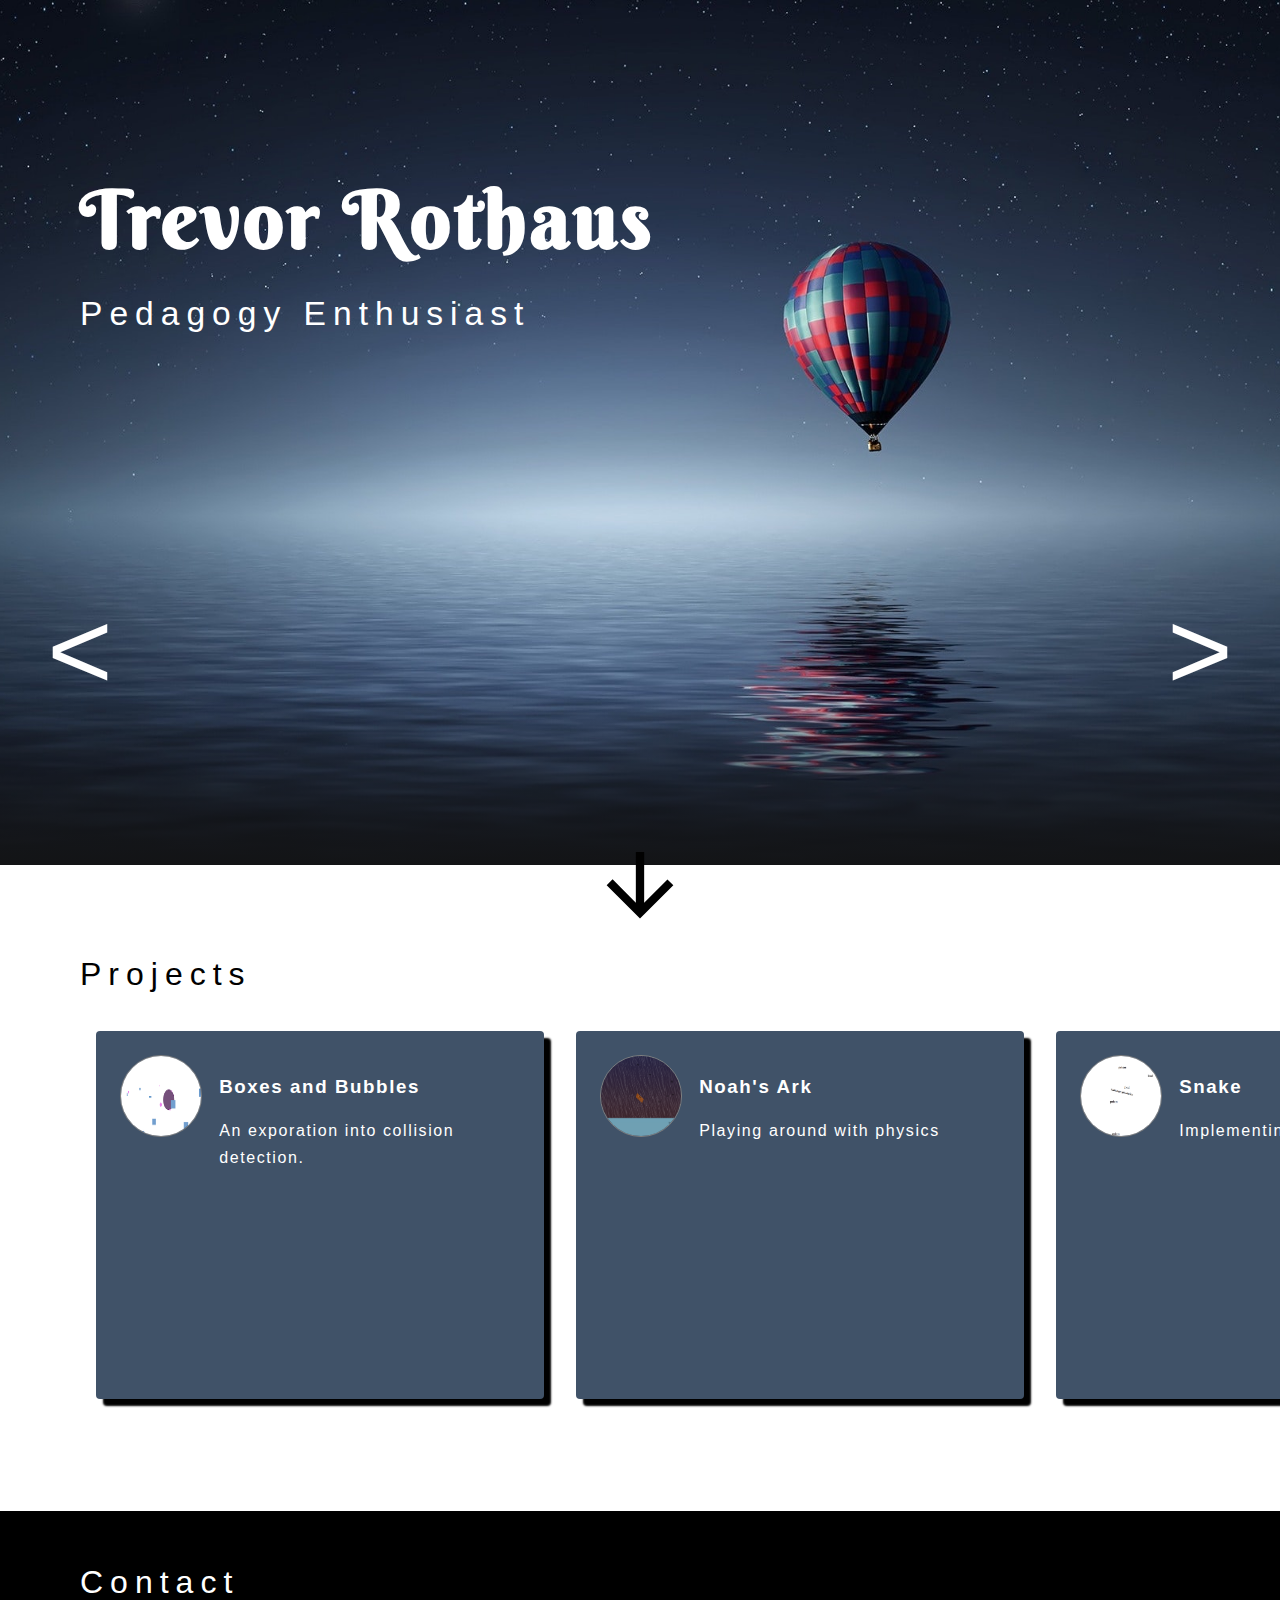
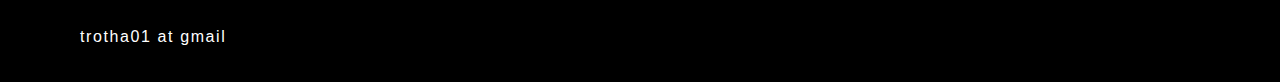
==== commit 1f3ba5be: "style contact row" ====
--- a/index.html
+++ b/index.html
@@ -87,7 +87,7 @@
   return fun.a === 9 ? fun.f(a, b, c, d, e, f, g, h, i) : fun(a)(b)(c)(d)(e)(f)(g)(h)(i);
 }
 
-console.warn('Compiled in DEV mode. Follow the advice at https://elm-lang.org/0.19.0/optimize for better performance and smaller assets.');
+
 
 
 var _JsArray_empty = [];
@@ -244,12 +244,12 @@
 
 // LOG
 
+var _Debug_log = F2(function(tag, value)
+{
+	return value;
+});
+
 var _Debug_log_UNUSED = F2(function(tag, value)
-{
-	return value;
-});
-
-var _Debug_log = F2(function(tag, value)
 {
 	console.log(tag + ': ' + _Debug_toString(value));
 	return value;
@@ -275,12 +275,12 @@
 
 // TO STRING
 
+function _Debug_toString(value)
+{
+	return '<internals>';
+}
+
 function _Debug_toString_UNUSED(value)
-{
-	return '<internals>';
-}
-
-function _Debug_toString(value)
 {
 	return _Debug_toAnsiString(false, value);
 }
@@ -451,13 +451,13 @@
 // CRASH
 
 
-function _Debug_crash_UNUSED(identifier)
+function _Debug_crash(identifier)
 {
 	throw new Error('https://github.com/elm/core/blob/1.0.0/hints/' + identifier + '.md');
 }
 
 
-function _Debug_crash(identifier, fact1, fact2, fact3, fact4)
+function _Debug_crash_UNUSED(identifier, fact1, fact2, fact3, fact4)
 {
 	switch(identifier)
 	{
@@ -515,11 +515,11 @@
 
 function _Debug_regionToString(region)
 {
-	if (region.start.line === region.end.line)
-	{
-		return 'on line ' + region.start.line;
-	}
-	return 'on lines ' + region.start.line + ' through ' + region.end.line;
+	if (region.V.L === region.aa.L)
+	{
+		return 'on line ' + region.V.L;
+	}
+	return 'on lines ' + region.V.L + ' through ' + region.aa.L;
 }
 
 
@@ -557,7 +557,7 @@
 		return false;
 	}
 
-	/**/
+	/**_UNUSED/
 	if (x.$ === 'Set_elm_builtin')
 	{
 		x = elm$core$Set$toList(x);
@@ -570,7 +570,7 @@
 	}
 	//*/
 
-	/**_UNUSED/
+	/**/
 	if (x.$ < 0)
 	{
 		x = elm$core$Dict$toList(x);
@@ -605,7 +605,7 @@
 		return x === y ? /*EQ*/ 0 : x < y ? /*LT*/ -1 : /*GT*/ 1;
 	}
 
-	/**/
+	/**_UNUSED/
 	if (x instanceof String)
 	{
 		var a = x.valueOf();
@@ -614,10 +614,10 @@
 	}
 	//*/
 
-	/**_UNUSED/
+	/**/
 	if (!x.$)
 	//*/
-	/**/
+	/**_UNUSED/
 	if (x.$[0] === '#')
 	//*/
 	{
@@ -647,17 +647,17 @@
 
 // COMMON VALUES
 
-var _Utils_Tuple0_UNUSED = 0;
-var _Utils_Tuple0 = { $: '#0' };
-
-function _Utils_Tuple2_UNUSED(a, b) { return { a: a, b: b }; }
-function _Utils_Tuple2(a, b) { return { $: '#2', a: a, b: b }; }
-
-function _Utils_Tuple3_UNUSED(a, b, c) { return { a: a, b: b, c: c }; }
-function _Utils_Tuple3(a, b, c) { return { $: '#3', a: a, b: b, c: c }; }
-
-function _Utils_chr_UNUSED(c) { return c; }
-function _Utils_chr(c) { return new String(c); }
+var _Utils_Tuple0 = 0;
+var _Utils_Tuple0_UNUSED = { $: '#0' };
+
+function _Utils_Tuple2(a, b) { return { a: a, b: b }; }
+function _Utils_Tuple2_UNUSED(a, b) { return { $: '#2', a: a, b: b }; }
+
+function _Utils_Tuple3(a, b, c) { return { a: a, b: b, c: c }; }
+function _Utils_Tuple3_UNUSED(a, b, c) { return { $: '#3', a: a, b: b, c: c }; }
+
+function _Utils_chr(c) { return c; }
+function _Utils_chr_UNUSED(c) { return new String(c); }
 
 
 // RECORDS
@@ -708,11 +708,11 @@
 
 
 
-var _List_Nil_UNUSED = { $: 0 };
-var _List_Nil = { $: '[]' };
-
-function _List_Cons_UNUSED(hd, tl) { return { $: 1, a: hd, b: tl }; }
-function _List_Cons(hd, tl) { return { $: '::', a: hd, b: tl }; }
+var _List_Nil = { $: 0 };
+var _List_Nil_UNUSED = { $: '[]' };
+
+function _List_Cons(hd, tl) { return { $: 1, a: hd, b: tl }; }
+function _List_Cons_UNUSED(hd, tl) { return { $: '::', a: hd, b: tl }; }
 
 
 var _List_cons = F2(_List_Cons);
@@ -1401,7 +1401,7 @@
 
 
 
-/**/
+/**_UNUSED/
 function _Json_errorToString(error)
 {
 	return elm$json$Json$Decode$errorToString(error);
@@ -1801,11 +1801,11 @@
 	return JSON.stringify(_Json_unwrap(value), null, indentLevel) + '';
 });
 
-function _Json_wrap(value) { return { $: 0, a: value }; }
-function _Json_unwrap(value) { return value.a; }
-
-function _Json_wrap_UNUSED(value) { return value; }
-function _Json_unwrap_UNUSED(value) { return value; }
+function _Json_wrap_UNUSED(value) { return { $: 0, a: value }; }
+function _Json_unwrap_UNUSED(value) { return value.a; }
+
+function _Json_wrap(value) { return value; }
+function _Json_unwrap(value) { return value; }
 
 function _Json_emptyArray() { return []; }
 function _Json_emptyObject() { return {}; }
@@ -1851,9 +1851,9 @@
 	return _Platform_initialize(
 		flagDecoder,
 		args,
-		impl.init,
-		impl.update,
-		impl.subscriptions,
+		impl.aC,
+		impl.aJ,
+		impl.aI,
 		function() { return function() {} }
 	);
 });
@@ -1866,7 +1866,7 @@
 function _Platform_initialize(flagDecoder, args, init, update, subscriptions, stepperBuilder)
 {
 	var result = A2(_Json_run, flagDecoder, _Json_wrap(args ? args['flags'] : undefined));
-	elm$core$Result$isOk(result) || _Debug_crash(2 /**/, _Json_errorToString(result.a) /**/);
+	elm$core$Result$isOk(result) || _Debug_crash(2 /**_UNUSED/, _Json_errorToString(result.a) /**/);
 	var managers = {};
 	result = init(result.a);
 	var model = result.a;
@@ -2265,7 +2265,7 @@
 //
 
 
-function _Platform_export_UNUSED(exports)
+function _Platform_export(exports)
 {
 	scope['Elm']
 		? _Platform_mergeExportsProd(scope['Elm'], exports)
@@ -2286,7 +2286,7 @@
 }
 
 
-function _Platform_export(exports)
+function _Platform_export_UNUSED(exports)
 {
 	scope['Elm']
 		? _Platform_mergeExportsDebug('Elm', scope['Elm'], exports)
@@ -2326,10 +2326,10 @@
 {
 	// NOTE: this function needs _Platform_export available to work
 
-	/**_UNUSED/
+	/**/
 	var node = args['node'];
 	//*/
-	/**/
+	/**_UNUSED/
 	var node = args && args['node'] ? args['node'] : _Debug_crash(0);
 	//*/
 
@@ -2584,24 +2584,24 @@
 	return key == 'innerHTML' || key == 'formAction' ? 'data-' + key : key;
 }
 
+function _VirtualDom_noJavaScriptUri(value)
+{
+	return /^javascript:/i.test(value.replace(/\s/g,'')) ? '' : value;
+}
+
 function _VirtualDom_noJavaScriptUri_UNUSED(value)
-{
-	return /^javascript:/i.test(value.replace(/\s/g,'')) ? '' : value;
-}
-
-function _VirtualDom_noJavaScriptUri(value)
 {
 	return /^javascript:/i.test(value.replace(/\s/g,''))
 		? 'javascript:alert("This is an XSS vector. Please use ports or web components instead.")'
 		: value;
 }
 
+function _VirtualDom_noJavaScriptOrHtmlUri(value)
+{
+	return /^\s*(javascript:|data:text\/html)/i.test(value) ? '' : value;
+}
+
 function _VirtualDom_noJavaScriptOrHtmlUri_UNUSED(value)
-{
-	return /^\s*(javascript:|data:text\/html)/i.test(value) ? '' : value;
-}
-
-function _VirtualDom_noJavaScriptOrHtmlUri(value)
 {
 	return /^\s*(javascript:|data:text\/html)/i.test(value)
 		? 'javascript:alert("This is an XSS vector. Please use ports or web components instead.")'
@@ -2653,9 +2653,9 @@
 var _VirtualDom_mapEventRecord = F2(function(func, record)
 {
 	return {
-		message: func(record.message),
-		stopPropagation: record.stopPropagation,
-		preventDefault: record.preventDefault
+		q: func(record.q),
+		W: record.W,
+		U: record.U
 	}
 });
 
@@ -2923,11 +2923,11 @@
 		// 3 = Custom
 
 		var value = result.a;
-		var message = !tag ? value : tag < 3 ? value.a : value.message;
-		var stopPropagation = tag == 1 ? value.b : tag == 3 && value.stopPropagation;
+		var message = !tag ? value : tag < 3 ? value.a : value.q;
+		var stopPropagation = tag == 1 ? value.b : tag == 3 && value.W;
 		var currentEventNode = (
 			stopPropagation && event.stopPropagation(),
-			(tag == 2 ? value.b : tag == 3 && value.preventDefault) && event.preventDefault(),
+			(tag == 2 ? value.b : tag == 3 && value.U) && event.preventDefault(),
 			eventNode
 		);
 		var tagger;
@@ -3877,15 +3877,15 @@
 	return _Platform_initialize(
 		flagDecoder,
 		args,
-		impl.init,
-		impl.update,
-		impl.subscriptions,
+		impl.aC,
+		impl.aJ,
+		impl.aI,
 		function(sendToApp, initialModel) {
-			var view = impl.view;
-			/**_UNUSED/
+			var view = impl.aL;
+			/**/
 			var domNode = args['node'];
 			//*/
-			/**/
+			/**_UNUSED/
 			var domNode = args && args['node'] ? args['node'] : _Debug_crash(0);
 			//*/
 			var currNode = _VirtualDom_virtualize(domNode);
@@ -3913,12 +3913,12 @@
 	return _Platform_initialize(
 		flagDecoder,
 		args,
-		impl.init,
-		impl.update,
-		impl.subscriptions,
+		impl.aC,
+		impl.aJ,
+		impl.aI,
 		function(sendToApp, initialModel) {
-			var divertHrefToApp = impl.setup && impl.setup(sendToApp)
-			var view = impl.view;
+			var divertHrefToApp = impl.N && impl.N(sendToApp)
+			var view = impl.aL;
 			var title = _VirtualDom_doc.title;
 			var bodyNode = _VirtualDom_doc.body;
 			var currNode = _VirtualDom_virtualize(bodyNode);
@@ -3926,12 +3926,12 @@
 			{
 				_VirtualDom_divertHrefToApp = divertHrefToApp;
 				var doc = view(model);
-				var nextNode = _VirtualDom_node('body')(_List_Nil)(doc.body);
+				var nextNode = _VirtualDom_node('body')(_List_Nil)(doc.av);
 				var patches = _VirtualDom_diff(currNode, nextNode);
 				bodyNode = _VirtualDom_applyPatches(bodyNode, currNode, patches, sendToApp);
 				currNode = nextNode;
 				_VirtualDom_divertHrefToApp = 0;
-				(title !== doc.title) && (_VirtualDom_doc.title = title = doc.title);
+				(title !== doc.j) && (_VirtualDom_doc.title = title = doc.j);
 			});
 		}
 	);
@@ -3982,12 +3982,12 @@
 
 function _Browser_application(impl)
 {
-	var onUrlChange = impl.onUrlChange;
-	var onUrlRequest = impl.onUrlRequest;
+	var onUrlChange = impl.aD;
+	var onUrlRequest = impl.aE;
 	var key = function() { key.a(onUrlChange(_Browser_getUrl())); };
 
 	return _Browser_document({
-		setup: function(sendToApp)
+		N: function(sendToApp)
 		{
 			key.a = sendToApp;
 			_Browser_window.addEventListener('popstate', key);
@@ -4003,9 +4003,9 @@
 					var next = elm$url$Url$fromString(href).a;
 					sendToApp(onUrlRequest(
 						(next
-							&& curr.protocol === next.protocol
-							&& curr.host === next.host
-							&& curr.port_.a === next.port_.a
+							&& curr.am === next.am
+							&& curr.ad === next.ad
+							&& curr.aj.a === next.aj.a
 						)
 							? elm$browser$Browser$Internal(next)
 							: elm$browser$Browser$External(href)
@@ -4013,13 +4013,13 @@
 				}
 			});
 		},
-		init: function(flags)
-		{
-			return A3(impl.init, flags, _Browser_getUrl(), key);
+		aC: function(flags)
+		{
+			return A3(impl.aC, flags, _Browser_getUrl(), key);
 		},
-		view: impl.view,
-		update: impl.update,
-		subscriptions: impl.subscriptions
+		aL: impl.aL,
+		aJ: impl.aJ,
+		aI: impl.aI
 	});
 }
 
@@ -4085,17 +4085,17 @@
 function _Browser_visibilityInfo()
 {
 	return (typeof _VirtualDom_doc.hidden !== 'undefined')
-		? { hidden: 'hidden', change: 'visibilitychange' }
+		? { aA: 'hidden', K: 'visibilitychange' }
 		:
 	(typeof _VirtualDom_doc.mozHidden !== 'undefined')
-		? { hidden: 'mozHidden', change: 'mozvisibilitychange' }
+		? { aA: 'mozHidden', K: 'mozvisibilitychange' }
 		:
 	(typeof _VirtualDom_doc.msHidden !== 'undefined')
-		? { hidden: 'msHidden', change: 'msvisibilitychange' }
+		? { aA: 'msHidden', K: 'msvisibilitychange' }
 		:
 	(typeof _VirtualDom_doc.webkitHidden !== 'undefined')
-		? { hidden: 'webkitHidden', change: 'webkitvisibilitychange' }
-		: { hidden: 'hidden', change: 'visibilitychange' };
+		? { aA: 'webkitHidden', K: 'webkitvisibilitychange' }
+		: { aA: 'hidden', K: 'visibilitychange' };
 }
 
 
@@ -4176,12 +4176,12 @@
 function _Browser_getViewport()
 {
 	return {
-		scene: _Browser_getScene(),
-		viewport: {
-			x: _Browser_window.pageXOffset,
-			y: _Browser_window.pageYOffset,
-			width: _Browser_doc.documentElement.clientWidth,
-			height: _Browser_doc.documentElement.clientHeight
+		aH: _Browser_getScene(),
+		a: {
+			as: _Browser_window.pageXOffset,
+			I: _Browser_window.pageYOffset,
+			X: _Browser_doc.documentElement.clientWidth,
+			u: _Browser_doc.documentElement.clientHeight
 		}
 	};
 }
@@ -4191,8 +4191,8 @@
 	var body = _Browser_doc.body;
 	var elem = _Browser_doc.documentElement;
 	return {
-		width: Math.max(body.scrollWidth, body.offsetWidth, elem.scrollWidth, elem.offsetWidth, elem.clientWidth),
-		height: Math.max(body.scrollHeight, body.offsetHeight, elem.scrollHeight, elem.offsetHeight, elem.clientHeight)
+		X: Math.max(body.scrollWidth, body.offsetWidth, elem.scrollWidth, elem.offsetWidth, elem.clientWidth),
+		u: Math.max(body.scrollHeight, body.offsetHeight, elem.scrollHeight, elem.offsetHeight, elem.clientHeight)
 	};
 }
 
@@ -4215,15 +4215,15 @@
 	return _Browser_withNode(id, function(node)
 	{
 		return {
-			scene: {
-				width: node.scrollWidth,
-				height: node.scrollHeight
+			aH: {
+				X: node.scrollWidth,
+				u: node.scrollHeight
 			},
-			viewport: {
-				x: node.scrollLeft,
-				y: node.scrollTop,
-				width: node.clientWidth,
-				height: node.clientHeight
+			a: {
+				as: node.scrollLeft,
+				I: node.scrollTop,
+				X: node.clientWidth,
+				u: node.clientHeight
 			}
 		};
 	});
@@ -4253,18 +4253,18 @@
 		var x = _Browser_window.pageXOffset;
 		var y = _Browser_window.pageYOffset;
 		return {
-			scene: _Browser_getScene(),
-			viewport: {
-				x: x,
-				y: y,
-				width: _Browser_doc.documentElement.clientWidth,
-				height: _Browser_doc.documentElement.clientHeight
+			aH: _Browser_getScene(),
+			a: {
+				as: x,
+				I: y,
+				X: _Browser_doc.documentElement.clientWidth,
+				u: _Browser_doc.documentElement.clientHeight
 			},
-			element: {
-				x: x + rect.left,
-				y: y + rect.top,
-				width: rect.width,
-				height: rect.height
+			ax: {
+				as: x + rect.left,
+				I: y + rect.top,
+				X: rect.width,
+				u: rect.height
 			}
 		};
 	});
@@ -4300,11 +4300,11 @@
 	}));
 }
 var author$project$Main$InitialViewport = function (a) {
-	return {$: 'InitialViewport', a: a};
-};
-var elm$core$Basics$False = {$: 'False'};
-var elm$core$Basics$EQ = {$: 'EQ'};
-var elm$core$Basics$LT = {$: 'LT'};
+	return {$: 0, a: a};
+};
+var elm$core$Basics$False = 1;
+var elm$core$Basics$EQ = 1;
+var elm$core$Basics$LT = 0;
 var elm$core$Elm$JsArray$foldr = _JsArray_foldr;
 var elm$core$Array$foldr = F3(
 	function (func, baseCase, _n0) {
@@ -4312,7 +4312,7 @@
 		var tail = _n0.d;
 		var helper = F2(
 			function (node, acc) {
-				if (node.$ === 'SubTree') {
+				if (!node.$) {
 					var subTree = node.a;
 					return A3(elm$core$Elm$JsArray$foldr, helper, acc, subTree);
 				} else {
@@ -4330,12 +4330,12 @@
 var elm$core$Array$toList = function (array) {
 	return A3(elm$core$Array$foldr, elm$core$List$cons, _List_Nil, array);
 };
-var elm$core$Basics$GT = {$: 'GT'};
+var elm$core$Basics$GT = 2;
 var elm$core$Dict$foldr = F3(
 	function (func, acc, t) {
 		foldr:
 		while (true) {
-			if (t.$ === 'RBEmpty_elm_builtin') {
+			if (t.$ === -2) {
 				return acc;
 			} else {
 				var key = t.b;
@@ -4380,29 +4380,29 @@
 		dict);
 };
 var elm$core$Set$toList = function (_n0) {
-	var dict = _n0.a;
+	var dict = _n0;
 	return elm$core$Dict$keys(dict);
 };
 var author$project$Main$initProjects = _List_fromArray(
 	[
-		{coverImg: 'imgs/boxesandbubbles.png', description: 'An exporation into collision detection.', hovering: false, playLink: 'https://trotha01.github.io/boxes-and-bubbles', playing: false, srcLink: 'https://github.com/trotha01/boxes-and-bubbles', title: 'Boxes and Bubbles'},
-		{coverImg: 'imgs/noahsark.png', description: 'Playing around with physics', hovering: false, playLink: 'https://trotha01.github.io/elm-noahsark', playing: false, srcLink: 'https://github.com/trotha01/elm-noahsark', title: 'Noah\'s Ark'},
-		{coverImg: 'imgs/snake.png', description: 'Implementing snake in elm', hovering: false, playLink: 'https://trotha01.github.io/elm-snake', playing: false, srcLink: 'https://github.com/trotha01/elm-snake', title: 'Snake'},
-		{coverImg: 'imgs/safetybubble.png', description: 'Elm February Game Jam Result', hovering: false, playLink: 'https://trotha01.github.io/safetybubble', playing: false, srcLink: 'https://github.com/trotha01/safetybubble', title: 'Safety Bubble'},
-		{coverImg: 'imgs/beegame.png', description: 'Learn Spanish while traveling around the world as a bee.', hovering: false, playLink: 'https://trotha01.github.io/bee', playing: false, srcLink: 'https://github.com/trotha01/bee', title: 'Bee Game'},
-		{coverImg: 'imgs/treadmill.png', description: 'Practice your spanish while making a cake.', hovering: false, playLink: 'https://trotha01.github.io/treadmill', playing: false, srcLink: 'https://github.com/trotha01/treadmill', title: 'Treadmill'}
+		{o: 'imgs/boxesandbubbles.png', p: 'An exporation into collision detection.', v: false, l: 'https://trotha01.github.io/boxes-and-bubbles', i: false, y: 'https://github.com/trotha01/boxes-and-bubbles', j: 'Boxes and Bubbles'},
+		{o: 'imgs/noahsark.png', p: 'Playing around with physics', v: false, l: 'https://trotha01.github.io/elm-noahsark', i: false, y: 'https://github.com/trotha01/elm-noahsark', j: 'Noah\'s Ark'},
+		{o: 'imgs/snake.png', p: 'Implementing snake in elm', v: false, l: 'https://trotha01.github.io/elm-snake', i: false, y: 'https://github.com/trotha01/elm-snake', j: 'Snake'},
+		{o: 'imgs/safetybubble.png', p: 'Elm February Game Jam Result', v: false, l: 'https://trotha01.github.io/safetybubble', i: false, y: 'https://github.com/trotha01/safetybubble', j: 'Safety Bubble'},
+		{o: 'imgs/beegame.png', p: 'Learn Spanish while traveling around the world as a bee.', v: false, l: 'https://trotha01.github.io/bee', i: false, y: 'https://github.com/trotha01/bee', j: 'Bee Game'},
+		{o: 'imgs/treadmill.png', p: 'Practice your spanish while making a cake.', v: false, l: 'https://trotha01.github.io/treadmill', i: false, y: 'https://github.com/trotha01/treadmill', j: 'Treadmill'}
 	]);
 var elm$core$Basics$apR = F2(
 	function (x, f) {
 		return f(x);
 	});
 var elm$core$Maybe$Just = function (a) {
-	return {$: 'Just', a: a};
-};
-var elm$core$Maybe$Nothing = {$: 'Nothing'};
+	return {$: 0, a: a};
+};
+var elm$core$Maybe$Nothing = {$: 1};
 var wernerdegroot$listzipper$List$Zipper$Zipper = F3(
 	function (a, b, c) {
-		return {$: 'Zipper', a: a, b: b, c: c};
+		return {$: 0, a: a, b: b, c: c};
 	});
 var wernerdegroot$listzipper$List$Zipper$fromList = function (xs) {
 	if (!xs.b) {
@@ -4416,7 +4416,7 @@
 };
 var elm$core$Maybe$withDefault = F2(
 	function (_default, maybe) {
-		if (maybe.$ === 'Just') {
+		if (!maybe.$) {
 			var value = maybe.a;
 			return value;
 		} else {
@@ -4432,39 +4432,37 @@
 };
 var author$project$Main$initTitles = A2(
 	wernerdegroot$listzipper$List$Zipper$withDefault,
-	{img: '', name: 'Pedagogy Enthusiast & Software Engineer'},
+	{B: '', C: 'Pedagogy Enthusiast & Software Engineer'},
 	wernerdegroot$listzipper$List$Zipper$fromList(
 		_List_fromArray(
 			[
-				{img: 'hotairbaloon.jpg', name: 'Pedagogy Enthusiast'},
-				{img: 'bioluminescence.jpg', name: 'Frontend Engineer'},
-				{img: 'construction.jpg', name: 'Backend Engineer'}
+				{B: 'hotairbaloon.jpg', C: 'Pedagogy Enthusiast'},
+				{B: 'bioluminescence.jpg', C: 'Frontend Engineer'},
+				{B: 'construction.jpg', C: 'Backend Engineer'}
 			])));
 var author$project$Main$initViewport = {
-	scene: {height: 0, width: 0},
-	viewport: {height: 0, width: 0, x: 0, y: 0}
+	aH: {u: 0, X: 0},
+	a: {u: 0, X: 0, as: 0, I: 0}
 };
 var elm$browser$Browser$External = function (a) {
-	return {$: 'External', a: a};
+	return {$: 1, a: a};
 };
 var elm$browser$Browser$Internal = function (a) {
-	return {$: 'Internal', a: a};
-};
-var elm$browser$Browser$Dom$NotFound = function (a) {
-	return {$: 'NotFound', a: a};
-};
+	return {$: 0, a: a};
+};
+var elm$browser$Browser$Dom$NotFound = elm$core$Basics$identity;
 var elm$core$Basics$never = function (_n0) {
 	never:
 	while (true) {
-		var nvr = _n0.a;
+		var nvr = _n0;
 		var $temp$_n0 = nvr;
 		_n0 = $temp$_n0;
 		continue never;
 	}
 };
-var elm$core$Basics$True = {$: 'True'};
+var elm$core$Basics$True = 0;
 var elm$core$Result$isOk = function (result) {
-	if (result.$ === 'Ok') {
+	if (!result.$) {
 		return true;
 	} else {
 		return false;
@@ -4473,11 +4471,9 @@
 var elm$core$Basics$identity = function (x) {
 	return x;
 };
-var elm$core$Task$Perform = function (a) {
-	return {$: 'Perform', a: a};
-};
+var elm$core$Task$Perform = elm$core$Basics$identity;
 var elm$core$Task$succeed = _Scheduler_succeed;
-var elm$core$Task$init = elm$core$Task$succeed(_Utils_Tuple0);
+var elm$core$Task$init = elm$core$Task$succeed(0);
 var elm$core$Basics$add = _Basics_add;
 var elm$core$Basics$gt = _Utils_gt;
 var elm$core$List$foldl = F3(
@@ -4607,7 +4603,7 @@
 var elm$core$Array$branchFactor = 32;
 var elm$core$Array$Array_elm_builtin = F4(
 	function (a, b, c, d) {
-		return {$: 'Array_elm_builtin', a: a, b: b, c: c, d: d};
+		return {$: 0, a: a, b: b, c: c, d: d};
 	});
 var elm$core$Basics$ceiling = _Basics_ceiling;
 var elm$core$Basics$fdiv = _Basics_fdiv;
@@ -4621,10 +4617,10 @@
 var elm$core$Elm$JsArray$empty = _JsArray_empty;
 var elm$core$Array$empty = A4(elm$core$Array$Array_elm_builtin, 0, elm$core$Array$shiftStep, elm$core$Elm$JsArray$empty, elm$core$Elm$JsArray$empty);
 var elm$core$Array$Leaf = function (a) {
-	return {$: 'Leaf', a: a};
+	return {$: 1, a: a};
 };
 var elm$core$Array$SubTree = function (a) {
-	return {$: 'SubTree', a: a};
+	return {$: 0, a: a};
 };
 var elm$core$Elm$JsArray$initializeFromList = _JsArray_initializeFromList;
 var elm$core$Array$compressNodes = F2(
@@ -4684,25 +4680,25 @@
 var elm$core$Elm$JsArray$length = _JsArray_length;
 var elm$core$Array$builderToArray = F2(
 	function (reverseNodeList, builder) {
-		if (!builder.nodeListSize) {
+		if (!builder.b) {
 			return A4(
 				elm$core$Array$Array_elm_builtin,
-				elm$core$Elm$JsArray$length(builder.tail),
+				elm$core$Elm$JsArray$length(builder.d),
 				elm$core$Array$shiftStep,
 				elm$core$Elm$JsArray$empty,
-				builder.tail);
+				builder.d);
 		} else {
-			var treeLen = builder.nodeListSize * elm$core$Array$branchFactor;
+			var treeLen = builder.b * elm$core$Array$branchFactor;
 			var depth = elm$core$Basics$floor(
 				A2(elm$core$Basics$logBase, elm$core$Array$branchFactor, treeLen - 1));
-			var correctNodeList = reverseNodeList ? elm$core$List$reverse(builder.nodeList) : builder.nodeList;
-			var tree = A2(elm$core$Array$treeFromBuilder, correctNodeList, builder.nodeListSize);
+			var correctNodeList = reverseNodeList ? elm$core$List$reverse(builder.e) : builder.e;
+			var tree = A2(elm$core$Array$treeFromBuilder, correctNodeList, builder.b);
 			return A4(
 				elm$core$Array$Array_elm_builtin,
-				elm$core$Elm$JsArray$length(builder.tail) + treeLen,
+				elm$core$Elm$JsArray$length(builder.d) + treeLen,
 				A2(elm$core$Basics$max, 5, depth * elm$core$Array$shiftStep),
 				tree,
-				builder.tail);
+				builder.d);
 		}
 	});
 var elm$core$Basics$idiv = _Basics_idiv;
@@ -4716,7 +4712,7 @@
 				return A2(
 					elm$core$Array$builderToArray,
 					false,
-					{nodeList: nodeList, nodeListSize: (len / elm$core$Array$branchFactor) | 0, tail: tail});
+					{e: nodeList, b: (len / elm$core$Array$branchFactor) | 0, d: tail});
 			} else {
 				var leaf = elm$core$Array$Leaf(
 					A3(elm$core$Elm$JsArray$initialize, elm$core$Array$branchFactor, fromIndex, fn));
@@ -4748,25 +4744,25 @@
 		}
 	});
 var elm$core$Result$Err = function (a) {
-	return {$: 'Err', a: a};
+	return {$: 1, a: a};
 };
 var elm$core$Result$Ok = function (a) {
-	return {$: 'Ok', a: a};
+	return {$: 0, a: a};
 };
 var elm$json$Json$Decode$Failure = F2(
 	function (a, b) {
-		return {$: 'Failure', a: a, b: b};
+		return {$: 3, a: a, b: b};
 	});
 var elm$json$Json$Decode$Field = F2(
 	function (a, b) {
-		return {$: 'Field', a: a, b: b};
+		return {$: 0, a: a, b: b};
 	});
 var elm$json$Json$Decode$Index = F2(
 	function (a, b) {
-		return {$: 'Index', a: a, b: b};
+		return {$: 1, a: a, b: b};
 	});
 var elm$json$Json$Decode$OneOf = function (a) {
-	return {$: 'OneOf', a: a};
+	return {$: 2, a: a};
 };
 var elm$core$Basics$and = _Basics_and;
 var elm$core$Basics$append = _Utils_append;
@@ -4868,12 +4864,12 @@
 		errorToStringHelp:
 		while (true) {
 			switch (error.$) {
-				case 'Field':
+				case 0:
 					var f = error.a;
 					var err = error.b;
 					var isSimple = function () {
 						var _n1 = elm$core$String$uncons(f);
-						if (_n1.$ === 'Nothing') {
+						if (_n1.$ === 1) {
 							return false;
 						} else {
 							var _n2 = _n1.a;
@@ -4888,7 +4884,7 @@
 					error = $temp$error;
 					context = $temp$context;
 					continue errorToStringHelp;
-				case 'Index':
+				case 1:
 					var i = error.a;
 					var err = error.b;
 					var indexName = '[' + (elm$core$String$fromInt(i) + ']');
@@ -4897,7 +4893,7 @@
 					error = $temp$error;
 					context = $temp$context;
 					continue errorToStringHelp;
-				case 'OneOf':
+				case 2:
 					var errors = error.a;
 					if (!errors.b) {
 						return 'Ran into a Json.Decode.oneOf with no possibilities' + function () {
@@ -4961,7 +4957,7 @@
 var elm$core$Platform$sendToApp = _Platform_sendToApp;
 var elm$core$Task$spawnCmd = F2(
 	function (router, _n0) {
-		var task = _n0.a;
+		var task = _n0;
 		return _Scheduler_spawn(
 			A2(
 				elm$core$Task$andThen,
@@ -4973,7 +4969,7 @@
 		return A2(
 			elm$core$Task$map,
 			function (_n0) {
-				return _Utils_Tuple0;
+				return 0;
 			},
 			elm$core$Task$sequence(
 				A2(
@@ -4983,32 +4979,30 @@
 	});
 var elm$core$Task$onSelfMsg = F3(
 	function (_n0, _n1, _n2) {
-		return elm$core$Task$succeed(_Utils_Tuple0);
+		return elm$core$Task$succeed(0);
 	});
 var elm$core$Task$cmdMap = F2(
 	function (tagger, _n0) {
-		var task = _n0.a;
-		return elm$core$Task$Perform(
-			A2(elm$core$Task$map, tagger, task));
+		var task = _n0;
+		return A2(elm$core$Task$map, tagger, task);
 	});
 _Platform_effectManagers['Task'] = _Platform_createManager(elm$core$Task$init, elm$core$Task$onEffects, elm$core$Task$onSelfMsg, elm$core$Task$cmdMap);
 var elm$core$Task$command = _Platform_leaf('Task');
 var elm$core$Task$perform = F2(
 	function (toMessage, task) {
 		return elm$core$Task$command(
-			elm$core$Task$Perform(
-				A2(elm$core$Task$map, toMessage, task)));
+			A2(elm$core$Task$map, toMessage, task));
 	});
 var elm$json$Json$Decode$map = _Json_map1;
 var elm$json$Json$Decode$map2 = _Json_map2;
 var elm$json$Json$Decode$succeed = _Json_succeed;
 var elm$virtual_dom$VirtualDom$toHandlerInt = function (handler) {
 	switch (handler.$) {
-		case 'Normal':
+		case 0:
 			return 0;
-		case 'MayStopPropagation':
+		case 1:
 			return 1;
-		case 'MayPreventDefault':
+		case 2:
 			return 2;
 		default:
 			return 3;
@@ -5025,8 +5019,8 @@
 			string);
 	});
 var elm$core$String$startsWith = _String_startsWith;
-var elm$url$Url$Http = {$: 'Http'};
-var elm$url$Url$Https = {$: 'Https'};
+var elm$url$Url$Http = 0;
+var elm$url$Url$Https = 1;
 var elm$core$String$indexes = _String_indexes;
 var elm$core$String$isEmpty = function (string) {
 	return string === '';
@@ -5039,7 +5033,7 @@
 var elm$core$String$toInt = _String_toInt;
 var elm$url$Url$Url = F6(
 	function (protocol, host, port_, path, query, fragment) {
-		return {fragment: fragment, host: host, path: path, port_: port_, protocol: protocol, query: query};
+		return {ac: fragment, ad: host, ah: path, aj: port_, am: protocol, an: query};
 	});
 var elm$url$Url$chompBeforePath = F5(
 	function (protocol, path, params, frag, str) {
@@ -5055,7 +5049,7 @@
 					var i = _n0.a;
 					var _n1 = elm$core$String$toInt(
 						A2(elm$core$String$dropLeft, i + 1, str));
-					if (_n1.$ === 'Nothing') {
+					if (_n1.$ === 1) {
 						return elm$core$Maybe$Nothing;
 					} else {
 						var port_ = _n1;
@@ -5137,45 +5131,45 @@
 var elm$url$Url$fromString = function (str) {
 	return A2(elm$core$String$startsWith, 'http://', str) ? A2(
 		elm$url$Url$chompAfterProtocol,
-		elm$url$Url$Http,
+		0,
 		A2(elm$core$String$dropLeft, 7, str)) : (A2(elm$core$String$startsWith, 'https://', str) ? A2(
 		elm$url$Url$chompAfterProtocol,
-		elm$url$Url$Https,
+		1,
 		A2(elm$core$String$dropLeft, 8, str)) : elm$core$Maybe$Nothing);
 };
 var elm$browser$Browser$Dom$getViewport = _Browser_withWindow(_Browser_getViewport);
 var author$project$Main$init = function (flags) {
 	return _Utils_Tuple2(
-		{projects: author$project$Main$initProjects, titles: author$project$Main$initTitles, viewport: author$project$Main$initViewport},
+		{M: author$project$Main$initProjects, G: author$project$Main$initTitles, a: author$project$Main$initViewport},
 		A2(elm$core$Task$perform, author$project$Main$InitialViewport, elm$browser$Browser$Dom$getViewport));
 };
 var author$project$Main$Resize = F2(
 	function (a, b) {
-		return {$: 'Resize', a: a, b: b};
+		return {$: 1, a: a, b: b};
 	});
 var author$project$Main$Tick = function (a) {
-	return {$: 'Tick', a: a};
+	return {$: 5, a: a};
 };
 var elm$browser$Browser$AnimationManager$Delta = function (a) {
-	return {$: 'Delta', a: a};
+	return {$: 1, a: a};
 };
 var elm$browser$Browser$AnimationManager$State = F3(
 	function (subs, request, oldTime) {
-		return {oldTime: oldTime, request: request, subs: subs};
+		return {T: oldTime, ap: request, aq: subs};
 	});
 var elm$browser$Browser$AnimationManager$init = elm$core$Task$succeed(
 	A3(elm$browser$Browser$AnimationManager$State, _List_Nil, elm$core$Maybe$Nothing, 0));
-var elm$browser$Browser$AnimationManager$now = _Browser_now(_Utils_Tuple0);
-var elm$browser$Browser$AnimationManager$rAF = _Browser_rAF(_Utils_Tuple0);
+var elm$browser$Browser$AnimationManager$now = _Browser_now(0);
+var elm$browser$Browser$AnimationManager$rAF = _Browser_rAF(0);
 var elm$core$Platform$sendToSelf = _Platform_sendToSelf;
 var elm$core$Process$kill = _Scheduler_kill;
 var elm$core$Process$spawn = _Scheduler_spawn;
 var elm$browser$Browser$AnimationManager$onEffects = F3(
 	function (router, subs, _n0) {
-		var request = _n0.request;
-		var oldTime = _n0.oldTime;
+		var request = _n0.ap;
+		var oldTime = _n0.T;
 		var _n1 = _Utils_Tuple2(request, subs);
-		if (_n1.a.$ === 'Nothing') {
+		if (_n1.a.$ === 1) {
 			if (!_n1.b.b) {
 				var _n2 = _n1.a;
 				return elm$browser$Browser$AnimationManager$init;
@@ -5217,16 +5211,14 @@
 			}
 		}
 	});
-var elm$time$Time$Posix = function (a) {
-	return {$: 'Posix', a: a};
-};
-var elm$time$Time$millisToPosix = elm$time$Time$Posix;
+var elm$time$Time$Posix = elm$core$Basics$identity;
+var elm$time$Time$millisToPosix = elm$core$Basics$identity;
 var elm$browser$Browser$AnimationManager$onSelfMsg = F3(
 	function (router, newTime, _n0) {
-		var subs = _n0.subs;
-		var oldTime = _n0.oldTime;
+		var subs = _n0.aq;
+		var oldTime = _n0.T;
 		var send = function (sub) {
-			if (sub.$ === 'Time') {
+			if (!sub.$) {
 				var tagger = sub.a;
 				return A2(
 					elm$core$Platform$sendToApp,
@@ -5264,7 +5256,7 @@
 					elm$browser$Browser$AnimationManager$rAF)));
 	});
 var elm$browser$Browser$AnimationManager$Time = function (a) {
-	return {$: 'Time', a: a};
+	return {$: 0, a: a};
 };
 var elm$core$Basics$composeL = F3(
 	function (g, f, x) {
@@ -5273,7 +5265,7 @@
 	});
 var elm$browser$Browser$AnimationManager$subMap = F2(
 	function (func, sub) {
-		if (sub.$ === 'Time') {
+		if (!sub.$) {
 			var tagger = sub.a;
 			return elm$browser$Browser$AnimationManager$Time(
 				A2(elm$core$Basics$composeL, func, tagger));
@@ -5290,21 +5282,21 @@
 		elm$browser$Browser$AnimationManager$Delta(tagger));
 };
 var elm$browser$Browser$Events$onAnimationFrameDelta = elm$browser$Browser$AnimationManager$onAnimationFrameDelta;
-var elm$browser$Browser$Events$Window = {$: 'Window'};
+var elm$browser$Browser$Events$Window = 1;
 var elm$browser$Browser$Events$MySub = F3(
 	function (a, b, c) {
-		return {$: 'MySub', a: a, b: b, c: c};
+		return {$: 0, a: a, b: b, c: c};
 	});
 var elm$browser$Browser$Events$State = F2(
 	function (subs, pids) {
-		return {pids: pids, subs: subs};
-	});
-var elm$core$Dict$RBEmpty_elm_builtin = {$: 'RBEmpty_elm_builtin'};
+		return {ai: pids, aq: subs};
+	});
+var elm$core$Dict$RBEmpty_elm_builtin = {$: -2};
 var elm$core$Dict$empty = elm$core$Dict$RBEmpty_elm_builtin;
 var elm$browser$Browser$Events$init = elm$core$Task$succeed(
 	A2(elm$browser$Browser$Events$State, _List_Nil, elm$core$Dict$empty));
 var elm$browser$Browser$Events$nodeToKey = function (node) {
-	if (node.$ === 'Document') {
+	if (!node) {
 		return 'd_';
 	} else {
 		return 'w_';
@@ -5321,14 +5313,14 @@
 };
 var elm$browser$Browser$Events$Event = F2(
 	function (key, event) {
-		return {event: event, key: key};
+		return {ab: event, ae: key};
 	});
 var elm$browser$Browser$Events$spawn = F3(
 	function (router, key, _n0) {
 		var node = _n0.a;
 		var name = _n0.b;
 		var actualNode = function () {
-			if (node.$ === 'Document') {
+			if (!node) {
 				return _Browser_doc;
 			} else {
 				return _Browser_window;
@@ -5350,22 +5342,22 @@
 						A2(elm$browser$Browser$Events$Event, key, event));
 				}));
 	});
-var elm$core$Dict$Black = {$: 'Black'};
+var elm$core$Dict$Black = 1;
 var elm$core$Dict$RBNode_elm_builtin = F5(
 	function (a, b, c, d, e) {
-		return {$: 'RBNode_elm_builtin', a: a, b: b, c: c, d: d, e: e};
+		return {$: -1, a: a, b: b, c: c, d: d, e: e};
 	});
 var elm$core$Basics$compare = _Utils_compare;
-var elm$core$Dict$Red = {$: 'Red'};
+var elm$core$Dict$Red = 0;
 var elm$core$Dict$balance = F5(
 	function (color, key, value, left, right) {
-		if ((right.$ === 'RBNode_elm_builtin') && (right.a.$ === 'Red')) {
+		if ((right.$ === -1) && (!right.a)) {
 			var _n1 = right.a;
 			var rK = right.b;
 			var rV = right.c;
 			var rLeft = right.d;
 			var rRight = right.e;
-			if ((left.$ === 'RBNode_elm_builtin') && (left.a.$ === 'Red')) {
+			if ((left.$ === -1) && (!left.a)) {
 				var _n3 = left.a;
 				var lK = left.b;
 				var lV = left.c;
@@ -5373,22 +5365,22 @@
 				var lRight = left.e;
 				return A5(
 					elm$core$Dict$RBNode_elm_builtin,
-					elm$core$Dict$Red,
+					0,
 					key,
 					value,
-					A5(elm$core$Dict$RBNode_elm_builtin, elm$core$Dict$Black, lK, lV, lLeft, lRight),
-					A5(elm$core$Dict$RBNode_elm_builtin, elm$core$Dict$Black, rK, rV, rLeft, rRight));
+					A5(elm$core$Dict$RBNode_elm_builtin, 1, lK, lV, lLeft, lRight),
+					A5(elm$core$Dict$RBNode_elm_builtin, 1, rK, rV, rLeft, rRight));
 			} else {
 				return A5(
 					elm$core$Dict$RBNode_elm_builtin,
 					color,
 					rK,
 					rV,
-					A5(elm$core$Dict$RBNode_elm_builtin, elm$core$Dict$Red, key, value, left, rLeft),
+					A5(elm$core$Dict$RBNode_elm_builtin, 0, key, value, left, rLeft),
 					rRight);
 			}
 		} else {
-			if ((((left.$ === 'RBNode_elm_builtin') && (left.a.$ === 'Red')) && (left.d.$ === 'RBNode_elm_builtin')) && (left.d.a.$ === 'Red')) {
+			if ((((left.$ === -1) && (!left.a)) && (left.d.$ === -1)) && (!left.d.a)) {
 				var _n5 = left.a;
 				var lK = left.b;
 				var lV = left.c;
@@ -5401,11 +5393,11 @@
 				var lRight = left.e;
 				return A5(
 					elm$core$Dict$RBNode_elm_builtin,
-					elm$core$Dict$Red,
+					0,
 					lK,
 					lV,
-					A5(elm$core$Dict$RBNode_elm_builtin, elm$core$Dict$Black, llK, llV, llLeft, llRight),
-					A5(elm$core$Dict$RBNode_elm_builtin, elm$core$Dict$Black, key, value, lRight, right));
+					A5(elm$core$Dict$RBNode_elm_builtin, 1, llK, llV, llLeft, llRight),
+					A5(elm$core$Dict$RBNode_elm_builtin, 1, key, value, lRight, right));
 			} else {
 				return A5(elm$core$Dict$RBNode_elm_builtin, color, key, value, left, right);
 			}
@@ -5413,8 +5405,8 @@
 	});
 var elm$core$Dict$insertHelp = F3(
 	function (key, value, dict) {
-		if (dict.$ === 'RBEmpty_elm_builtin') {
-			return A5(elm$core$Dict$RBNode_elm_builtin, elm$core$Dict$Red, key, value, elm$core$Dict$RBEmpty_elm_builtin, elm$core$Dict$RBEmpty_elm_builtin);
+		if (dict.$ === -2) {
+			return A5(elm$core$Dict$RBNode_elm_builtin, 0, key, value, elm$core$Dict$RBEmpty_elm_builtin, elm$core$Dict$RBEmpty_elm_builtin);
 		} else {
 			var nColor = dict.a;
 			var nKey = dict.b;
@@ -5422,8 +5414,8 @@
 			var nLeft = dict.d;
 			var nRight = dict.e;
 			var _n1 = A2(elm$core$Basics$compare, key, nKey);
-			switch (_n1.$) {
-				case 'LT':
+			switch (_n1) {
+				case 0:
 					return A5(
 						elm$core$Dict$balance,
 						nColor,
@@ -5431,7 +5423,7 @@
 						nValue,
 						A3(elm$core$Dict$insertHelp, key, value, nLeft),
 						nRight);
-				case 'EQ':
+				case 1:
 					return A5(elm$core$Dict$RBNode_elm_builtin, nColor, nKey, value, nLeft, nRight);
 				default:
 					return A5(
@@ -5447,13 +5439,13 @@
 var elm$core$Dict$insert = F3(
 	function (key, value, dict) {
 		var _n0 = A3(elm$core$Dict$insertHelp, key, value, dict);
-		if ((_n0.$ === 'RBNode_elm_builtin') && (_n0.a.$ === 'Red')) {
+		if ((_n0.$ === -1) && (!_n0.a)) {
 			var _n1 = _n0.a;
 			var k = _n0.b;
 			var v = _n0.c;
 			var l = _n0.d;
 			var r = _n0.e;
-			return A5(elm$core$Dict$RBNode_elm_builtin, elm$core$Dict$Black, k, v, l, r);
+			return A5(elm$core$Dict$RBNode_elm_builtin, 1, k, v, l, r);
 		} else {
 			var x = _n0;
 			return x;
@@ -5475,7 +5467,7 @@
 	function (func, acc, dict) {
 		foldl:
 		while (true) {
-			if (dict.$ === 'RBEmpty_elm_builtin') {
+			if (dict.$ === -2) {
 				return acc;
 			} else {
 				var key = dict.b;
@@ -5602,7 +5594,7 @@
 			stepLeft,
 			stepBoth,
 			stepRight,
-			state.pids,
+			state.ai,
 			elm$core$Dict$fromList(newSubs),
 			_Utils_Tuple3(_List_Nil, elm$core$Dict$empty, _List_Nil));
 		var deadPids = _n0.a;
@@ -5631,7 +5623,7 @@
 var elm$core$List$maybeCons = F3(
 	function (f, mx, xs) {
 		var _n0 = f(mx);
-		if (_n0.$ === 'Just') {
+		if (!_n0.$) {
 			var x = _n0.a;
 			return A2(elm$core$List$cons, x, xs);
 		} else {
@@ -5648,8 +5640,8 @@
 	});
 var elm$browser$Browser$Events$onSelfMsg = F3(
 	function (router, _n0, state) {
-		var key = _n0.key;
-		var event = _n0.event;
+		var key = _n0.ae;
+		var event = _n0.ab;
 		var toMessage = function (_n2) {
 			var subKey = _n2.a;
 			var _n3 = _n2.b;
@@ -5658,7 +5650,7 @@
 			var decoder = _n3.c;
 			return _Utils_eq(subKey, key) ? A2(_Browser_decodeEvent, decoder, event) : elm$core$Maybe$Nothing;
 		};
-		var messages = A2(elm$core$List$filterMap, toMessage, state.subs);
+		var messages = A2(elm$core$List$filterMap, toMessage, state.aq);
 		return A2(
 			elm$core$Task$andThen,
 			function (_n1) {
@@ -5693,7 +5685,7 @@
 var elm$browser$Browser$Events$onResize = function (func) {
 	return A3(
 		elm$browser$Browser$Events$on,
-		elm$browser$Browser$Events$Window,
+		1,
 		'resize',
 		A2(
 			elm$json$Json$Decode$field,
@@ -5714,14 +5706,14 @@
 			]));
 };
 var author$project$Main$NewViewport = function (a) {
-	return {$: 'NewViewport', a: a};
+	return {$: 6, a: a};
 };
 var author$project$Main$mapProjects = F2(
 	function (f, model) {
 		return _Utils_update(
 			model,
 			{
-				projects: f(model.projects)
+				M: f(model.M)
 			});
 	});
 var author$project$Main$mapTitles = F2(
@@ -5729,7 +5721,7 @@
 		return _Utils_update(
 			model,
 			{
-				titles: f(model.titles)
+				G: f(model.G)
 			});
 	});
 var wernerdegroot$listzipper$List$Zipper$first = function (zipper) {
@@ -5782,11 +5774,11 @@
 		return A2(
 			elm$core$List$map,
 			function (p) {
-				return _Utils_eq(p.title, project.title) ? _Utils_update(
+				return _Utils_eq(p.j, project.j) ? _Utils_update(
 					p,
-					{playing: true}) : _Utils_update(
+					{i: true}) : _Utils_update(
 					p,
-					{playing: false});
+					{i: false});
 			},
 			projects);
 	});
@@ -5837,33 +5829,32 @@
 };
 var author$project$Main$didScrollDown = F2(
 	function (oldViewport, newViewport) {
-		return _Utils_cmp(newViewport.viewport.y, oldViewport.viewport.y) > 0;
+		return _Utils_cmp(newViewport.a.I, oldViewport.a.I) > 0;
 	});
 var author$project$Main$didScrollUp = F2(
 	function (oldViewport, newViewport) {
-		return _Utils_cmp(newViewport.viewport.y, oldViewport.viewport.y) < 0;
-	});
-var author$project$Main$NoOp = {$: 'NoOp'};
+		return _Utils_cmp(newViewport.a.I, oldViewport.a.I) < 0;
+	});
+var author$project$Main$NoOp = {$: 7};
 var elm$browser$Browser$Dom$getViewportOf = _Browser_getViewportOf;
 var elm$browser$Browser$Dom$setViewportOf = _Browser_setViewportOf;
 var elm$core$Task$onError = _Scheduler_onError;
 var elm$core$Task$attempt = F2(
 	function (resultToMessage, task) {
 		return elm$core$Task$command(
-			elm$core$Task$Perform(
+			A2(
+				elm$core$Task$onError,
 				A2(
-					elm$core$Task$onError,
+					elm$core$Basics$composeL,
+					A2(elm$core$Basics$composeL, elm$core$Task$succeed, resultToMessage),
+					elm$core$Result$Err),
+				A2(
+					elm$core$Task$andThen,
 					A2(
 						elm$core$Basics$composeL,
 						A2(elm$core$Basics$composeL, elm$core$Task$succeed, resultToMessage),
-						elm$core$Result$Err),
-					A2(
-						elm$core$Task$andThen,
-						A2(
-							elm$core$Basics$composeL,
-							A2(elm$core$Basics$composeL, elm$core$Task$succeed, resultToMessage),
-							elm$core$Result$Ok),
-						task))));
+						elm$core$Result$Ok),
+					task)));
 	});
 var author$project$Main$scroll = F2(
 	function (id, x) {
@@ -5875,7 +5866,7 @@
 			A2(
 				elm$core$Task$andThen,
 				function (info) {
-					return A3(elm$browser$Browser$Dom$setViewportOf, id, info.viewport.x + x, info.viewport.y);
+					return A3(elm$browser$Browser$Dom$setViewportOf, id, info.a.as + x, info.a.I);
 				},
 				elm$browser$Browser$Dom$getViewportOf(id)));
 	});
@@ -5892,33 +5883,33 @@
 var elm$core$Platform$Cmd$none = elm$core$Platform$Cmd$batch(_List_Nil);
 var author$project$Main$scrollProjects = F2(
 	function (viewport, model) {
-		return A2(author$project$Main$didScrollDown, model.viewport, viewport) ? author$project$Main$scrollRight('project-list') : (A2(author$project$Main$didScrollUp, model.viewport, viewport) ? author$project$Main$scrollLeft('project-list') : elm$core$Platform$Cmd$none);
+		return A2(author$project$Main$didScrollDown, model.a, viewport) ? author$project$Main$scrollRight('project-list') : (A2(author$project$Main$didScrollUp, model.a, viewport) ? author$project$Main$scrollLeft('project-list') : elm$core$Platform$Cmd$none);
 	});
 var author$project$Main$update = F2(
 	function (msg, model) {
 		switch (msg.$) {
-			case 'InitialViewport':
+			case 0:
 				var viewport = msg.a;
 				return _Utils_Tuple2(
 					_Utils_update(
 						model,
-						{viewport: viewport}),
+						{a: viewport}),
 					elm$core$Platform$Cmd$none);
-			case 'Resize':
+			case 1:
 				var x = msg.a;
 				var y = msg.b;
 				return _Utils_Tuple2(
 					model,
 					A2(elm$core$Task$perform, author$project$Main$InitialViewport, elm$browser$Browser$Dom$getViewport));
-			case 'LeftTitle':
+			case 2:
 				return _Utils_Tuple2(
 					A2(author$project$Main$mapTitles, author$project$Main$previousTitle, model),
 					elm$core$Platform$Cmd$none);
-			case 'RightTitle':
+			case 3:
 				return _Utils_Tuple2(
 					A2(author$project$Main$mapTitles, author$project$Main$nextTitle, model),
 					elm$core$Platform$Cmd$none);
-			case 'PlayProject':
+			case 4:
 				var project = msg.a;
 				return _Utils_Tuple2(
 					A2(
@@ -5926,23 +5917,23 @@
 						author$project$Main$playProject(project),
 						model),
 					elm$core$Platform$Cmd$none);
-			case 'Tick':
+			case 5:
 				return _Utils_Tuple2(
 					model,
 					A2(elm$core$Task$perform, author$project$Main$NewViewport, elm$browser$Browser$Dom$getViewport));
-			case 'NewViewport':
+			case 6:
 				var viewport = msg.a;
 				return _Utils_Tuple2(
 					_Utils_update(
 						model,
-						{viewport: viewport}),
+						{a: viewport}),
 					A2(author$project$Main$scrollProjects, viewport, model));
 			default:
 				return _Utils_Tuple2(model, elm$core$Platform$Cmd$none);
 		}
 	});
-var author$project$Main$LeftTitle = {$: 'LeftTitle'};
-var author$project$Main$RightTitle = {$: 'RightTitle'};
+var author$project$Main$LeftTitle = {$: 2};
+var author$project$Main$RightTitle = {$: 3};
 var elm$html$Html$div = _VirtualDom_node('div');
 var elm$virtual_dom$VirtualDom$text = _VirtualDom_text;
 var elm$html$Html$text = elm$virtual_dom$VirtualDom$text;
@@ -5987,7 +5978,7 @@
 var elm$virtual_dom$VirtualDom$style = _VirtualDom_style;
 var elm$html$Html$Attributes$style = elm$virtual_dom$VirtualDom$style;
 var elm$virtual_dom$VirtualDom$Normal = function (a) {
-	return {$: 'Normal', a: a};
+	return {$: 0, a: a};
 };
 var elm$virtual_dom$VirtualDom$on = _VirtualDom_on;
 var elm$html$Html$Events$on = F2(
@@ -6021,7 +6012,7 @@
 						A2(
 						elm$html$Html$Attributes$style,
 						'top',
-						author$project$Main$px((model.viewport.viewport.height / 5) + 20)),
+						author$project$Main$px((model.a.a.u / 5) + 20)),
 						elm$html$Html$Events$onClick(author$project$Main$LeftTitle)
 					]),
 				_List_fromArray(
@@ -6037,7 +6028,7 @@
 						A2(
 						elm$html$Html$Attributes$style,
 						'top',
-						author$project$Main$px((model.viewport.viewport.height / 5) + 20)),
+						author$project$Main$px((model.a.a.u / 5) + 20)),
 						elm$html$Html$Events$onClick(author$project$Main$RightTitle)
 					]),
 				_List_fromArray(
@@ -6076,7 +6067,7 @@
 				A2(
 				elm$html$Html$Attributes$style,
 				'left',
-				author$project$Main$px(model.viewport.viewport.width / 2)),
+				author$project$Main$px(model.a.a.X / 2)),
 				A2(elm$html$Html$Attributes$style, 'transform', 'translate(-50%, 40%)')
 			]),
 		_List_fromArray(
@@ -6108,7 +6099,7 @@
 		_List_fromArray(
 			[
 				elm$html$Html$text(
-				wernerdegroot$listzipper$List$Zipper$current(model.titles).name)
+				wernerdegroot$listzipper$List$Zipper$current(model.G).C)
 			]));
 };
 var elm$html$Html$h1 = _VirtualDom_node('h1');
@@ -6134,7 +6125,7 @@
 				A2(
 				elm$html$Html$Attributes$style,
 				'top',
-				author$project$Main$px(model.viewport.viewport.height / 5)),
+				author$project$Main$px(model.a.a.u / 5)),
 				A2(elm$html$Html$Attributes$style, 'left', '5rem')
 			]),
 		_List_fromArray(
@@ -6158,7 +6149,7 @@
 			]));
 };
 var author$project$Main$header = function (model) {
-	var img = wernerdegroot$listzipper$List$Zipper$current(model.titles).img;
+	var img = wernerdegroot$listzipper$List$Zipper$current(model.G).B;
 	return A2(
 		elm$html$Html$div,
 		_List_fromArray(
@@ -6168,7 +6159,7 @@
 				A2(
 				elm$html$Html$Attributes$style,
 				'height',
-				author$project$Main$px(model.viewport.viewport.height - 35)),
+				author$project$Main$px(model.a.a.u - 35)),
 				A2(elm$html$Html$Attributes$style, 'background-position', 'center'),
 				A2(elm$html$Html$Attributes$style, 'background-repeat', 'no-repeat'),
 				A2(elm$html$Html$Attributes$style, 'background-size', 'cover')
@@ -6219,7 +6210,7 @@
 		elm$html$Html$div,
 		_List_fromArray(
 			[
-				elm$html$Html$Attributes$class('page row')
+				elm$html$Html$Attributes$class('page row contact-row')
 			]),
 		_List_fromArray(
 			[
@@ -6255,7 +6246,7 @@
 		_List_fromArray(
 			[
 				elm$html$Html$Attributes$class('project'),
-				elm$html$Html$Attributes$href(project.playLink),
+				elm$html$Html$Attributes$href(project.l),
 				elm$html$Html$Attributes$target('_blank')
 			]),
 		_List_fromArray(
@@ -6281,7 +6272,7 @@
 								_List_fromArray(
 									[
 										elm$html$Html$Attributes$class('project-image'),
-										elm$html$Html$Attributes$src(project.coverImg)
+										elm$html$Html$Attributes$src(project.o)
 									]),
 								_List_Nil)
 							])),
@@ -6301,7 +6292,7 @@
 									]),
 								_List_fromArray(
 									[
-										elm$html$Html$text(project.title)
+										elm$html$Html$text(project.j)
 									])),
 								A2(
 								elm$html$Html$p,
@@ -6311,7 +6302,7 @@
 									]),
 								_List_fromArray(
 									[
-										elm$html$Html$text(project.description)
+										elm$html$Html$text(project.p)
 									]))
 							]))
 					]))
@@ -6349,11 +6340,10 @@
 								elm$html$Html$Attributes$class('project-list'),
 								elm$html$Html$Attributes$id('project-list')
 							]),
-						A2(elm$core$List$map, author$project$Main$viewProject, model.projects))
+						A2(elm$core$List$map, author$project$Main$viewProject, model.M))
 					]))
 			]));
 };
-var elm$html$Html$br = _VirtualDom_node('br');
 var author$project$Main$pages = function (model) {
 	return A2(
 		elm$html$Html$div,
@@ -6364,8 +6354,7 @@
 		_List_fromArray(
 			[
 				author$project$Main$viewProjects(model),
-				author$project$Main$viewContact(model),
-				A2(elm$html$Html$br, _List_Nil, _List_Nil)
+				author$project$Main$viewContact(model)
 			]));
 };
 var author$project$Main$view = function (model) {
@@ -6381,7 +6370,7 @@
 };
 var elm$browser$Browser$element = _Browser_element;
 var author$project$Main$main = elm$browser$Browser$element(
-	{init: author$project$Main$init, subscriptions: author$project$Main$subscriptions, update: author$project$Main$update, view: author$project$Main$view});
+	{aC: author$project$Main$init, aI: author$project$Main$subscriptions, aJ: author$project$Main$update, aL: author$project$Main$view});
 _Platform_export({'Main':{'init':author$project$Main$main(
 	elm$json$Json$Decode$succeed(
 		{}))(0)}});}(this));
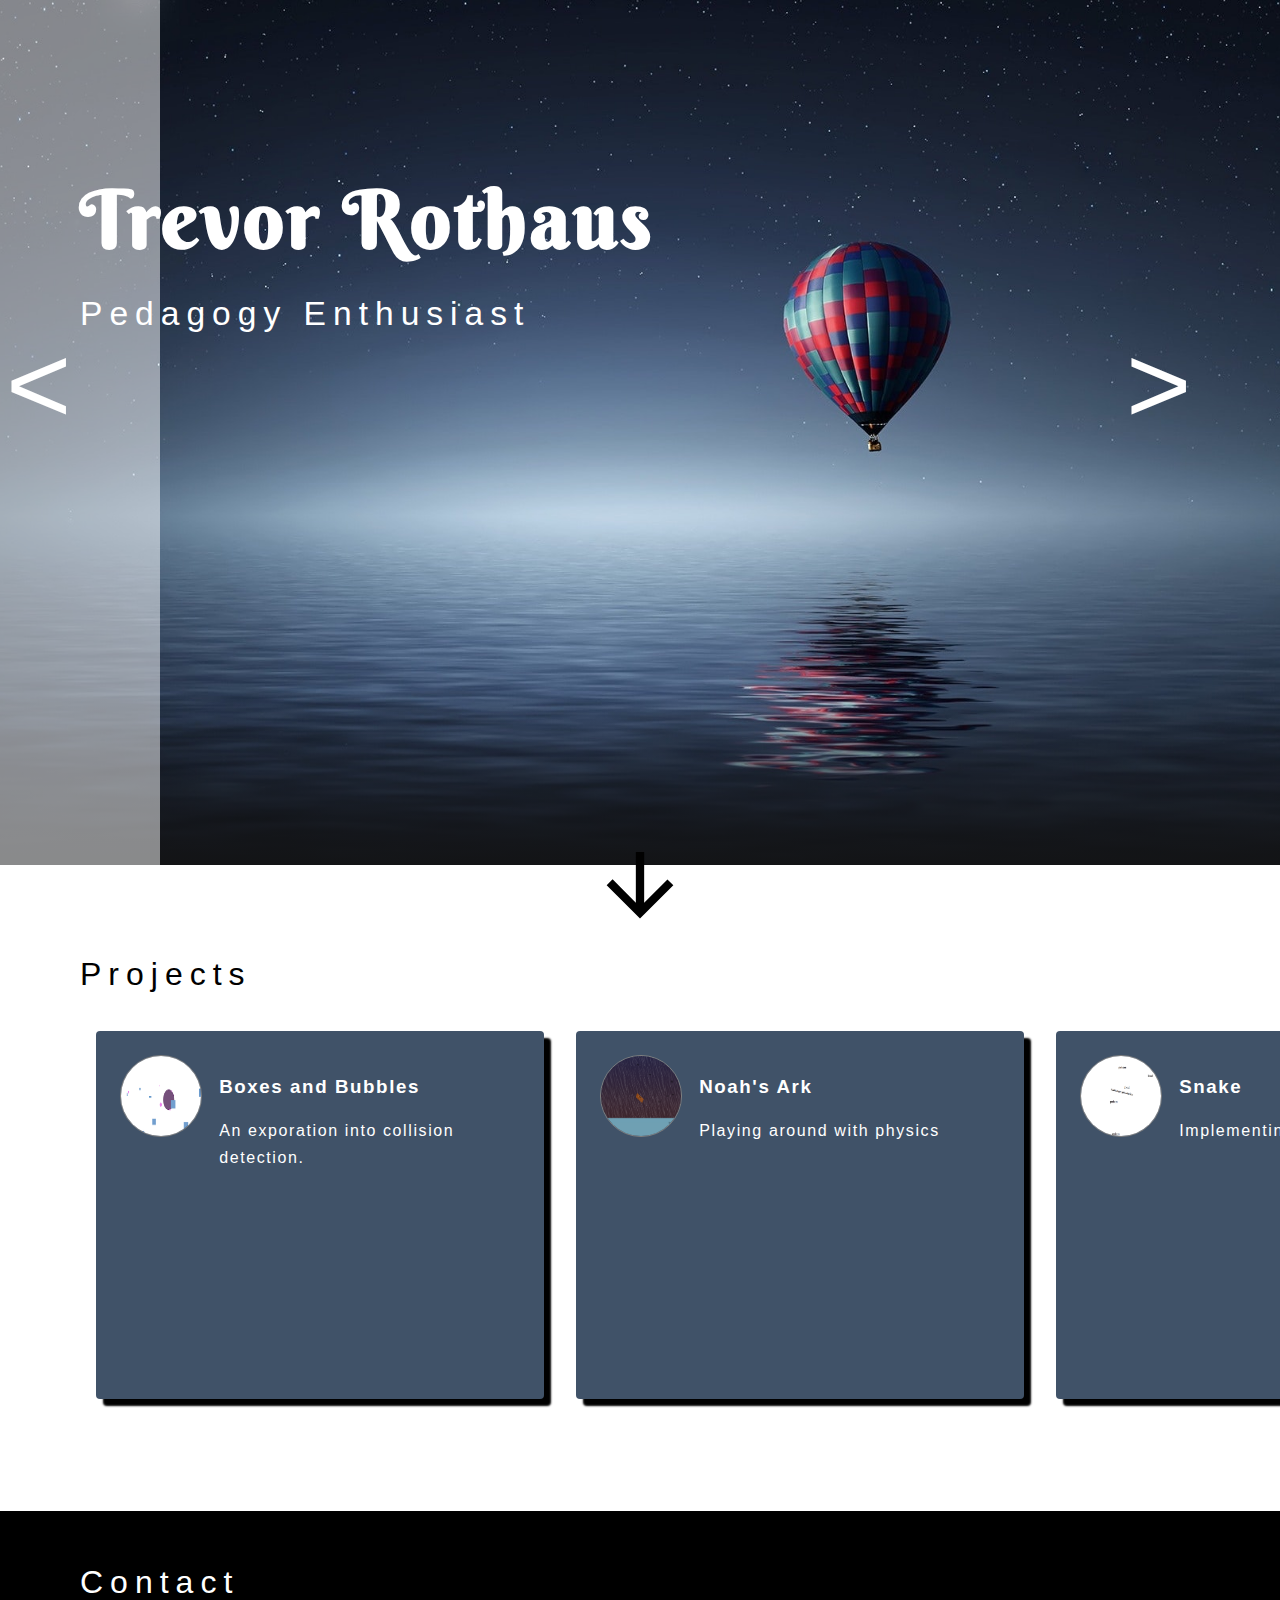
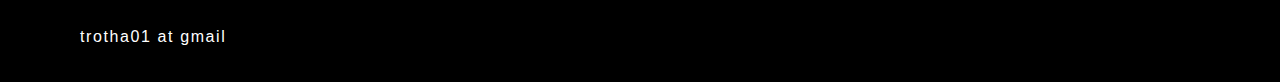
==== commit 2f863f7f: "added highlight on hover. Updated bee project description" ====
--- a/index.html
+++ b/index.html
@@ -515,11 +515,11 @@
 
 function _Debug_regionToString(region)
 {
-	if (region.V.L === region.aa.L)
-	{
-		return 'on line ' + region.V.L;
-	}
-	return 'on lines ' + region.V.L + ' through ' + region.aa.L;
+	if (region.W.M === region.ab.M)
+	{
+		return 'on line ' + region.W.M;
+	}
+	return 'on lines ' + region.W.M + ' through ' + region.ab.M;
 }
 
 
@@ -1851,9 +1851,9 @@
 	return _Platform_initialize(
 		flagDecoder,
 		args,
-		impl.aC,
+		impl.aD,
+		impl.aK,
 		impl.aJ,
-		impl.aI,
 		function() { return function() {} }
 	);
 });
@@ -2653,9 +2653,9 @@
 var _VirtualDom_mapEventRecord = F2(function(func, record)
 {
 	return {
-		q: func(record.q),
-		W: record.W,
-		U: record.U
+		n: func(record.n),
+		X: record.X,
+		V: record.V
 	}
 });
 
@@ -2923,11 +2923,11 @@
 		// 3 = Custom
 
 		var value = result.a;
-		var message = !tag ? value : tag < 3 ? value.a : value.q;
-		var stopPropagation = tag == 1 ? value.b : tag == 3 && value.W;
+		var message = !tag ? value : tag < 3 ? value.a : value.n;
+		var stopPropagation = tag == 1 ? value.b : tag == 3 && value.X;
 		var currentEventNode = (
 			stopPropagation && event.stopPropagation(),
-			(tag == 2 ? value.b : tag == 3 && value.U) && event.preventDefault(),
+			(tag == 2 ? value.b : tag == 3 && value.V) && event.preventDefault(),
 			eventNode
 		);
 		var tagger;
@@ -3877,11 +3877,11 @@
 	return _Platform_initialize(
 		flagDecoder,
 		args,
-		impl.aC,
+		impl.aD,
+		impl.aK,
 		impl.aJ,
-		impl.aI,
 		function(sendToApp, initialModel) {
-			var view = impl.aL;
+			var view = impl.aM;
 			/**/
 			var domNode = args['node'];
 			//*/
@@ -3913,12 +3913,12 @@
 	return _Platform_initialize(
 		flagDecoder,
 		args,
-		impl.aC,
+		impl.aD,
+		impl.aK,
 		impl.aJ,
-		impl.aI,
 		function(sendToApp, initialModel) {
-			var divertHrefToApp = impl.N && impl.N(sendToApp)
-			var view = impl.aL;
+			var divertHrefToApp = impl.O && impl.O(sendToApp)
+			var view = impl.aM;
 			var title = _VirtualDom_doc.title;
 			var bodyNode = _VirtualDom_doc.body;
 			var currNode = _VirtualDom_virtualize(bodyNode);
@@ -3926,12 +3926,12 @@
 			{
 				_VirtualDom_divertHrefToApp = divertHrefToApp;
 				var doc = view(model);
-				var nextNode = _VirtualDom_node('body')(_List_Nil)(doc.av);
+				var nextNode = _VirtualDom_node('body')(_List_Nil)(doc.aw);
 				var patches = _VirtualDom_diff(currNode, nextNode);
 				bodyNode = _VirtualDom_applyPatches(bodyNode, currNode, patches, sendToApp);
 				currNode = nextNode;
 				_VirtualDom_divertHrefToApp = 0;
-				(title !== doc.j) && (_VirtualDom_doc.title = title = doc.j);
+				(title !== doc.k) && (_VirtualDom_doc.title = title = doc.k);
 			});
 		}
 	);
@@ -3982,12 +3982,12 @@
 
 function _Browser_application(impl)
 {
-	var onUrlChange = impl.aD;
-	var onUrlRequest = impl.aE;
+	var onUrlChange = impl.aE;
+	var onUrlRequest = impl.aF;
 	var key = function() { key.a(onUrlChange(_Browser_getUrl())); };
 
 	return _Browser_document({
-		N: function(sendToApp)
+		O: function(sendToApp)
 		{
 			key.a = sendToApp;
 			_Browser_window.addEventListener('popstate', key);
@@ -4003,9 +4003,9 @@
 					var next = elm$url$Url$fromString(href).a;
 					sendToApp(onUrlRequest(
 						(next
-							&& curr.am === next.am
-							&& curr.ad === next.ad
-							&& curr.aj.a === next.aj.a
+							&& curr.an === next.an
+							&& curr.ae === next.ae
+							&& curr.ak.a === next.ak.a
 						)
 							? elm$browser$Browser$Internal(next)
 							: elm$browser$Browser$External(href)
@@ -4013,13 +4013,13 @@
 				}
 			});
 		},
-		aC: function(flags)
-		{
-			return A3(impl.aC, flags, _Browser_getUrl(), key);
+		aD: function(flags)
+		{
+			return A3(impl.aD, flags, _Browser_getUrl(), key);
 		},
-		aL: impl.aL,
-		aJ: impl.aJ,
-		aI: impl.aI
+		aM: impl.aM,
+		aK: impl.aK,
+		aJ: impl.aJ
 	});
 }
 
@@ -4085,17 +4085,17 @@
 function _Browser_visibilityInfo()
 {
 	return (typeof _VirtualDom_doc.hidden !== 'undefined')
-		? { aA: 'hidden', K: 'visibilitychange' }
+		? { aB: 'hidden', K: 'visibilitychange' }
 		:
 	(typeof _VirtualDom_doc.mozHidden !== 'undefined')
-		? { aA: 'mozHidden', K: 'mozvisibilitychange' }
+		? { aB: 'mozHidden', K: 'mozvisibilitychange' }
 		:
 	(typeof _VirtualDom_doc.msHidden !== 'undefined')
-		? { aA: 'msHidden', K: 'msvisibilitychange' }
+		? { aB: 'msHidden', K: 'msvisibilitychange' }
 		:
 	(typeof _VirtualDom_doc.webkitHidden !== 'undefined')
-		? { aA: 'webkitHidden', K: 'webkitvisibilitychange' }
-		: { aA: 'hidden', K: 'visibilitychange' };
+		? { aB: 'webkitHidden', K: 'webkitvisibilitychange' }
+		: { aB: 'hidden', K: 'visibilitychange' };
 }
 
 
@@ -4176,11 +4176,11 @@
 function _Browser_getViewport()
 {
 	return {
-		aH: _Browser_getScene(),
+		aI: _Browser_getScene(),
 		a: {
-			as: _Browser_window.pageXOffset,
+			at: _Browser_window.pageXOffset,
 			I: _Browser_window.pageYOffset,
-			X: _Browser_doc.documentElement.clientWidth,
+			Y: _Browser_doc.documentElement.clientWidth,
 			u: _Browser_doc.documentElement.clientHeight
 		}
 	};
@@ -4191,7 +4191,7 @@
 	var body = _Browser_doc.body;
 	var elem = _Browser_doc.documentElement;
 	return {
-		X: Math.max(body.scrollWidth, body.offsetWidth, elem.scrollWidth, elem.offsetWidth, elem.clientWidth),
+		Y: Math.max(body.scrollWidth, body.offsetWidth, elem.scrollWidth, elem.offsetWidth, elem.clientWidth),
 		u: Math.max(body.scrollHeight, body.offsetHeight, elem.scrollHeight, elem.offsetHeight, elem.clientHeight)
 	};
 }
@@ -4215,14 +4215,14 @@
 	return _Browser_withNode(id, function(node)
 	{
 		return {
-			aH: {
-				X: node.scrollWidth,
+			aI: {
+				Y: node.scrollWidth,
 				u: node.scrollHeight
 			},
 			a: {
-				as: node.scrollLeft,
+				at: node.scrollLeft,
 				I: node.scrollTop,
-				X: node.clientWidth,
+				Y: node.clientWidth,
 				u: node.clientHeight
 			}
 		};
@@ -4253,17 +4253,17 @@
 		var x = _Browser_window.pageXOffset;
 		var y = _Browser_window.pageYOffset;
 		return {
-			aH: _Browser_getScene(),
+			aI: _Browser_getScene(),
 			a: {
-				as: x,
+				at: x,
 				I: y,
-				X: _Browser_doc.documentElement.clientWidth,
+				Y: _Browser_doc.documentElement.clientWidth,
 				u: _Browser_doc.documentElement.clientHeight
 			},
-			ax: {
-				as: x + rect.left,
+			ay: {
+				at: x + rect.left,
 				I: y + rect.top,
-				X: rect.width,
+				Y: rect.width,
 				u: rect.height
 			}
 		};
@@ -4385,12 +4385,11 @@
 };
 var author$project$Main$initProjects = _List_fromArray(
 	[
-		{o: 'imgs/boxesandbubbles.png', p: 'An exporation into collision detection.', v: false, l: 'https://trotha01.github.io/boxes-and-bubbles', i: false, y: 'https://github.com/trotha01/boxes-and-bubbles', j: 'Boxes and Bubbles'},
-		{o: 'imgs/noahsark.png', p: 'Playing around with physics', v: false, l: 'https://trotha01.github.io/elm-noahsark', i: false, y: 'https://github.com/trotha01/elm-noahsark', j: 'Noah\'s Ark'},
-		{o: 'imgs/snake.png', p: 'Implementing snake in elm', v: false, l: 'https://trotha01.github.io/elm-snake', i: false, y: 'https://github.com/trotha01/elm-snake', j: 'Snake'},
-		{o: 'imgs/safetybubble.png', p: 'Elm February Game Jam Result', v: false, l: 'https://trotha01.github.io/safetybubble', i: false, y: 'https://github.com/trotha01/safetybubble', j: 'Safety Bubble'},
-		{o: 'imgs/beegame.png', p: 'Learn Spanish while traveling around the world as a bee.', v: false, l: 'https://trotha01.github.io/bee', i: false, y: 'https://github.com/trotha01/bee', j: 'Bee Game'},
-		{o: 'imgs/treadmill.png', p: 'Practice your spanish while making a cake.', v: false, l: 'https://trotha01.github.io/treadmill', i: false, y: 'https://github.com/trotha01/treadmill', j: 'Treadmill'}
+		{r: 'imgs/boxesandbubbles.png', s: 'An exporation into collision detection.', z: false, p: 'https://trotha01.github.io/boxes-and-bubbles', j: false, F: 'https://github.com/trotha01/boxes-and-bubbles', k: 'Boxes and Bubbles'},
+		{r: 'imgs/noahsark.png', s: 'Playing around with physics', z: false, p: 'https://trotha01.github.io/elm-noahsark', j: false, F: 'https://github.com/trotha01/elm-noahsark', k: 'Noah\'s Ark'},
+		{r: 'imgs/snake.png', s: 'Implementing snake in elm', z: false, p: 'https://trotha01.github.io/elm-snake', j: false, F: 'https://github.com/trotha01/elm-snake', k: 'Snake'},
+		{r: 'imgs/safetybubble.png', s: 'Elm February Game Jam Result', z: false, p: 'https://trotha01.github.io/safetybubble', j: false, F: 'https://github.com/trotha01/safetybubble', k: 'Safety Bubble'},
+		{r: 'imgs/beegame.png', s: 'Playing with screenpusher rpg', z: false, p: 'https://trotha01.github.io/bee', j: false, F: 'https://github.com/trotha01/bee', k: 'Bee Game'}
 	]);
 var elm$core$Basics$apR = F2(
 	function (x, f) {
@@ -4432,17 +4431,17 @@
 };
 var author$project$Main$initTitles = A2(
 	wernerdegroot$listzipper$List$Zipper$withDefault,
-	{B: '', C: 'Pedagogy Enthusiast & Software Engineer'},
+	{A: '', B: 'Pedagogy Enthusiast & Software Engineer'},
 	wernerdegroot$listzipper$List$Zipper$fromList(
 		_List_fromArray(
 			[
-				{B: 'hotairbaloon.jpg', C: 'Pedagogy Enthusiast'},
-				{B: 'bioluminescence.jpg', C: 'Frontend Engineer'},
-				{B: 'construction.jpg', C: 'Backend Engineer'}
+				{A: 'hotairbaloon.jpg', B: 'Pedagogy Enthusiast'},
+				{A: 'bioluminescence.jpg', B: 'Frontend Engineer'},
+				{A: 'construction.jpg', B: 'Backend Engineer'}
 			])));
 var author$project$Main$initViewport = {
-	aH: {u: 0, X: 0},
-	a: {u: 0, X: 0, as: 0, I: 0}
+	aI: {u: 0, Y: 0},
+	a: {u: 0, Y: 0, at: 0, I: 0}
 };
 var elm$browser$Browser$External = function (a) {
 	return {$: 1, a: a};
@@ -5033,7 +5032,7 @@
 var elm$core$String$toInt = _String_toInt;
 var elm$url$Url$Url = F6(
 	function (protocol, host, port_, path, query, fragment) {
-		return {ac: fragment, ad: host, ah: path, aj: port_, am: protocol, an: query};
+		return {ad: fragment, ae: host, ai: path, ak: port_, an: protocol, ao: query};
 	});
 var elm$url$Url$chompBeforePath = F5(
 	function (protocol, path, params, frag, str) {
@@ -5140,7 +5139,7 @@
 var elm$browser$Browser$Dom$getViewport = _Browser_withWindow(_Browser_getViewport);
 var author$project$Main$init = function (flags) {
 	return _Utils_Tuple2(
-		{M: author$project$Main$initProjects, G: author$project$Main$initTitles, a: author$project$Main$initViewport},
+		{L: elm$core$Maybe$Nothing, N: author$project$Main$initProjects, G: author$project$Main$initTitles, a: author$project$Main$initViewport},
 		A2(elm$core$Task$perform, author$project$Main$InitialViewport, elm$browser$Browser$Dom$getViewport));
 };
 var author$project$Main$Resize = F2(
@@ -5155,7 +5154,7 @@
 };
 var elm$browser$Browser$AnimationManager$State = F3(
 	function (subs, request, oldTime) {
-		return {T: oldTime, ap: request, aq: subs};
+		return {U: oldTime, aq: request, ar: subs};
 	});
 var elm$browser$Browser$AnimationManager$init = elm$core$Task$succeed(
 	A3(elm$browser$Browser$AnimationManager$State, _List_Nil, elm$core$Maybe$Nothing, 0));
@@ -5166,8 +5165,8 @@
 var elm$core$Process$spawn = _Scheduler_spawn;
 var elm$browser$Browser$AnimationManager$onEffects = F3(
 	function (router, subs, _n0) {
-		var request = _n0.ap;
-		var oldTime = _n0.T;
+		var request = _n0.aq;
+		var oldTime = _n0.U;
 		var _n1 = _Utils_Tuple2(request, subs);
 		if (_n1.a.$ === 1) {
 			if (!_n1.b.b) {
@@ -5215,8 +5214,8 @@
 var elm$time$Time$millisToPosix = elm$core$Basics$identity;
 var elm$browser$Browser$AnimationManager$onSelfMsg = F3(
 	function (router, newTime, _n0) {
-		var subs = _n0.aq;
-		var oldTime = _n0.T;
+		var subs = _n0.ar;
+		var oldTime = _n0.U;
 		var send = function (sub) {
 			if (!sub.$) {
 				var tagger = sub.a;
@@ -5289,7 +5288,7 @@
 	});
 var elm$browser$Browser$Events$State = F2(
 	function (subs, pids) {
-		return {ai: pids, aq: subs};
+		return {aj: pids, ar: subs};
 	});
 var elm$core$Dict$RBEmpty_elm_builtin = {$: -2};
 var elm$core$Dict$empty = elm$core$Dict$RBEmpty_elm_builtin;
@@ -5313,7 +5312,7 @@
 };
 var elm$browser$Browser$Events$Event = F2(
 	function (key, event) {
-		return {ab: event, ae: key};
+		return {ac: event, af: key};
 	});
 var elm$browser$Browser$Events$spawn = F3(
 	function (router, key, _n0) {
@@ -5594,7 +5593,7 @@
 			stepLeft,
 			stepBoth,
 			stepRight,
-			state.ai,
+			state.aj,
 			elm$core$Dict$fromList(newSubs),
 			_Utils_Tuple3(_List_Nil, elm$core$Dict$empty, _List_Nil));
 		var deadPids = _n0.a;
@@ -5640,8 +5639,8 @@
 	});
 var elm$browser$Browser$Events$onSelfMsg = F3(
 	function (router, _n0, state) {
-		var key = _n0.ae;
-		var event = _n0.ab;
+		var key = _n0.af;
+		var event = _n0.ac;
 		var toMessage = function (_n2) {
 			var subKey = _n2.a;
 			var _n3 = _n2.b;
@@ -5650,7 +5649,7 @@
 			var decoder = _n3.c;
 			return _Utils_eq(subKey, key) ? A2(_Browser_decodeEvent, decoder, event) : elm$core$Maybe$Nothing;
 		};
-		var messages = A2(elm$core$List$filterMap, toMessage, state.aq);
+		var messages = A2(elm$core$List$filterMap, toMessage, state.ar);
 		return A2(
 			elm$core$Task$andThen,
 			function (_n1) {
@@ -5708,12 +5707,18 @@
 var author$project$Main$NewViewport = function (a) {
 	return {$: 6, a: a};
 };
+var author$project$Main$mapHighlight = F2(
+	function (highlight, model) {
+		return _Utils_update(
+			model,
+			{L: highlight});
+	});
 var author$project$Main$mapProjects = F2(
 	function (f, model) {
 		return _Utils_update(
 			model,
 			{
-				M: f(model.M)
+				N: f(model.N)
 			});
 	});
 var author$project$Main$mapTitles = F2(
@@ -5774,11 +5779,11 @@
 		return A2(
 			elm$core$List$map,
 			function (p) {
-				return _Utils_eq(p.j, project.j) ? _Utils_update(
+				return _Utils_eq(p.k, project.k) ? _Utils_update(
 					p,
-					{i: true}) : _Utils_update(
+					{j: true}) : _Utils_update(
 					p,
-					{i: false});
+					{j: false});
 			},
 			projects);
 	});
@@ -5835,7 +5840,7 @@
 	function (oldViewport, newViewport) {
 		return _Utils_cmp(newViewport.a.I, oldViewport.a.I) < 0;
 	});
-var author$project$Main$NoOp = {$: 7};
+var author$project$Main$NoOp = {$: 9};
 var elm$browser$Browser$Dom$getViewportOf = _Browser_getViewportOf;
 var elm$browser$Browser$Dom$setViewportOf = _Browser_setViewportOf;
 var elm$core$Task$onError = _Scheduler_onError;
@@ -5866,7 +5871,7 @@
 			A2(
 				elm$core$Task$andThen,
 				function (info) {
-					return A3(elm$browser$Browser$Dom$setViewportOf, id, info.a.as + x, info.a.I);
+					return A3(elm$browser$Browser$Dom$setViewportOf, id, info.a.at + x, info.a.I);
 				},
 				elm$browser$Browser$Dom$getViewportOf(id)));
 	});
@@ -5903,11 +5908,17 @@
 					A2(elm$core$Task$perform, author$project$Main$InitialViewport, elm$browser$Browser$Dom$getViewport));
 			case 2:
 				return _Utils_Tuple2(
-					A2(author$project$Main$mapTitles, author$project$Main$previousTitle, model),
+					A2(
+						author$project$Main$mapHighlight,
+						elm$core$Maybe$Nothing,
+						A2(author$project$Main$mapTitles, author$project$Main$previousTitle, model)),
 					elm$core$Platform$Cmd$none);
 			case 3:
 				return _Utils_Tuple2(
-					A2(author$project$Main$mapTitles, author$project$Main$nextTitle, model),
+					A2(
+						author$project$Main$mapHighlight,
+						elm$core$Maybe$Nothing,
+						A2(author$project$Main$mapTitles, author$project$Main$nextTitle, model)),
 					elm$core$Platform$Cmd$none);
 			case 4:
 				var project = msg.a;
@@ -5928,12 +5939,37 @@
 						model,
 						{a: viewport}),
 					A2(author$project$Main$scrollProjects, viewport, model));
+			case 7:
+				var item = msg.a;
+				return _Utils_Tuple2(
+					A2(
+						author$project$Main$mapHighlight,
+						elm$core$Maybe$Just(item),
+						model),
+					elm$core$Platform$Cmd$none);
+			case 8:
+				var item = msg.a;
+				return _Utils_Tuple2(
+					A2(author$project$Main$mapHighlight, elm$core$Maybe$Nothing, model),
+					elm$core$Platform$Cmd$none);
 			default:
 				return _Utils_Tuple2(model, elm$core$Platform$Cmd$none);
 		}
 	});
+var author$project$Main$Highlight = function (a) {
+	return {$: 7, a: a};
+};
+var author$project$Main$LeftArrow = 0;
 var author$project$Main$LeftTitle = {$: 2};
+var author$project$Main$RightArrow = 1;
 var author$project$Main$RightTitle = {$: 3};
+var author$project$Main$Unhighlight = function (a) {
+	return {$: 8, a: a};
+};
+var elm$core$String$fromFloat = _String_fromNumber;
+var author$project$Main$px = function (x) {
+	return elm$core$String$fromFloat(x) + 'px';
+};
 var elm$html$Html$div = _VirtualDom_node('div');
 var elm$virtual_dom$VirtualDom$text = _VirtualDom_text;
 var elm$html$Html$text = elm$virtual_dom$VirtualDom$text;
@@ -5946,28 +5982,36 @@
 			elm$json$Json$Encode$string(string));
 	});
 var elm$html$Html$Attributes$class = elm$html$Html$Attributes$stringProperty('className');
+var elm$virtual_dom$VirtualDom$style = _VirtualDom_style;
+var elm$html$Html$Attributes$style = elm$virtual_dom$VirtualDom$style;
 var author$project$Main$leftArrow = function (model) {
 	return A2(
 		elm$html$Html$div,
 		_List_fromArray(
 			[
-				elm$html$Html$Attributes$class('button')
+				elm$html$Html$Attributes$class('button'),
+				A2(elm$html$Html$Attributes$style, 'position', 'absolute'),
+				A2(
+				elm$html$Html$Attributes$style,
+				'top',
+				author$project$Main$px((model.a.a.u / 3) + 20))
 			]),
 		_List_fromArray(
 			[
 				elm$html$Html$text('<')
 			]));
 };
-var elm$core$String$fromFloat = _String_fromNumber;
-var author$project$Main$px = function (x) {
-	return elm$core$String$fromFloat(x) + 'px';
-};
 var author$project$Main$rightArrow = function (model) {
 	return A2(
 		elm$html$Html$div,
 		_List_fromArray(
 			[
-				elm$html$Html$Attributes$class('button')
+				elm$html$Html$Attributes$class('button'),
+				A2(elm$html$Html$Attributes$style, 'position', 'absolute'),
+				A2(
+				elm$html$Html$Attributes$style,
+				'top',
+				author$project$Main$px((model.a.a.u / 3) + 20))
 			]),
 		_List_fromArray(
 			[
@@ -5975,8 +6019,6 @@
 			]));
 };
 var elm$html$Html$button = _VirtualDom_node('button');
-var elm$virtual_dom$VirtualDom$style = _VirtualDom_style;
-var elm$html$Html$Attributes$style = elm$virtual_dom$VirtualDom$style;
 var elm$virtual_dom$VirtualDom$Normal = function (a) {
 	return {$: 0, a: a};
 };
@@ -5992,6 +6034,18 @@
 	return A2(
 		elm$html$Html$Events$on,
 		'click',
+		elm$json$Json$Decode$succeed(msg));
+};
+var elm$html$Html$Events$onMouseOut = function (msg) {
+	return A2(
+		elm$html$Html$Events$on,
+		'mouseout',
+		elm$json$Json$Decode$succeed(msg));
+};
+var elm$html$Html$Events$onMouseOver = function (msg) {
+	return A2(
+		elm$html$Html$Events$on,
+		'mouseover',
 		elm$json$Json$Decode$succeed(msg));
 };
 var author$project$Main$arrows = function (model) {
@@ -6012,8 +6066,24 @@
 						A2(
 						elm$html$Html$Attributes$style,
 						'top',
-						author$project$Main$px((model.a.a.u / 5) + 20)),
-						elm$html$Html$Events$onClick(author$project$Main$LeftTitle)
+						author$project$Main$px(0)),
+						A2(
+						elm$html$Html$Attributes$style,
+						'background-color',
+						function () {
+							var _n0 = model.L;
+							if ((!_n0.$) && (!_n0.a)) {
+								var _n1 = _n0.a;
+								return 'rgba(255, 255, 255, 0.5)';
+							} else {
+								return 'rgba(255, 255, 255, 0)';
+							}
+						}()),
+						elm$html$Html$Events$onClick(author$project$Main$LeftTitle),
+						elm$html$Html$Events$onMouseOver(
+						author$project$Main$Highlight(0)),
+						elm$html$Html$Events$onMouseOut(
+						author$project$Main$Unhighlight(0))
 					]),
 				_List_fromArray(
 					[
@@ -6028,8 +6098,24 @@
 						A2(
 						elm$html$Html$Attributes$style,
 						'top',
-						author$project$Main$px((model.a.a.u / 5) + 20)),
-						elm$html$Html$Events$onClick(author$project$Main$RightTitle)
+						author$project$Main$px(0)),
+						A2(
+						elm$html$Html$Attributes$style,
+						'background-color',
+						function () {
+							var _n2 = model.L;
+							if ((!_n2.$) && (_n2.a === 1)) {
+								var _n3 = _n2.a;
+								return 'rgba(255, 255, 255, 0.5)';
+							} else {
+								return 'rgba(255, 255, 255, 0)';
+							}
+						}()),
+						elm$html$Html$Events$onClick(author$project$Main$RightTitle),
+						elm$html$Html$Events$onMouseOver(
+						author$project$Main$Highlight(1)),
+						elm$html$Html$Events$onMouseOut(
+						author$project$Main$Unhighlight(1))
 					]),
 				_List_fromArray(
 					[
@@ -6067,7 +6153,7 @@
 				A2(
 				elm$html$Html$Attributes$style,
 				'left',
-				author$project$Main$px(model.a.a.X / 2)),
+				author$project$Main$px(model.a.a.Y / 2)),
 				A2(elm$html$Html$Attributes$style, 'transform', 'translate(-50%, 40%)')
 			]),
 		_List_fromArray(
@@ -6099,7 +6185,7 @@
 		_List_fromArray(
 			[
 				elm$html$Html$text(
-				wernerdegroot$listzipper$List$Zipper$current(model.G).C)
+				wernerdegroot$listzipper$List$Zipper$current(model.G).B)
 			]));
 };
 var elm$html$Html$h1 = _VirtualDom_node('h1');
@@ -6149,7 +6235,7 @@
 			]));
 };
 var author$project$Main$header = function (model) {
-	var img = wernerdegroot$listzipper$List$Zipper$current(model.G).B;
+	var img = wernerdegroot$listzipper$List$Zipper$current(model.G).A;
 	return A2(
 		elm$html$Html$div,
 		_List_fromArray(
@@ -6246,7 +6332,7 @@
 		_List_fromArray(
 			[
 				elm$html$Html$Attributes$class('project'),
-				elm$html$Html$Attributes$href(project.l),
+				elm$html$Html$Attributes$href(project.p),
 				elm$html$Html$Attributes$target('_blank')
 			]),
 		_List_fromArray(
@@ -6272,7 +6358,7 @@
 								_List_fromArray(
 									[
 										elm$html$Html$Attributes$class('project-image'),
-										elm$html$Html$Attributes$src(project.o)
+										elm$html$Html$Attributes$src(project.r)
 									]),
 								_List_Nil)
 							])),
@@ -6292,7 +6378,7 @@
 									]),
 								_List_fromArray(
 									[
-										elm$html$Html$text(project.j)
+										elm$html$Html$text(project.k)
 									])),
 								A2(
 								elm$html$Html$p,
@@ -6302,7 +6388,7 @@
 									]),
 								_List_fromArray(
 									[
-										elm$html$Html$text(project.p)
+										elm$html$Html$text(project.s)
 									]))
 							]))
 					]))
@@ -6340,7 +6426,7 @@
 								elm$html$Html$Attributes$class('project-list'),
 								elm$html$Html$Attributes$id('project-list')
 							]),
-						A2(elm$core$List$map, author$project$Main$viewProject, model.M))
+						A2(elm$core$List$map, author$project$Main$viewProject, model.N))
 					]))
 			]));
 };
@@ -6370,7 +6456,7 @@
 };
 var elm$browser$Browser$element = _Browser_element;
 var author$project$Main$main = elm$browser$Browser$element(
-	{aC: author$project$Main$init, aI: author$project$Main$subscriptions, aJ: author$project$Main$update, aL: author$project$Main$view});
+	{aD: author$project$Main$init, aJ: author$project$Main$subscriptions, aK: author$project$Main$update, aM: author$project$Main$view});
 _Platform_export({'Main':{'init':author$project$Main$main(
 	elm$json$Json$Decode$succeed(
 		{}))(0)}});}(this));
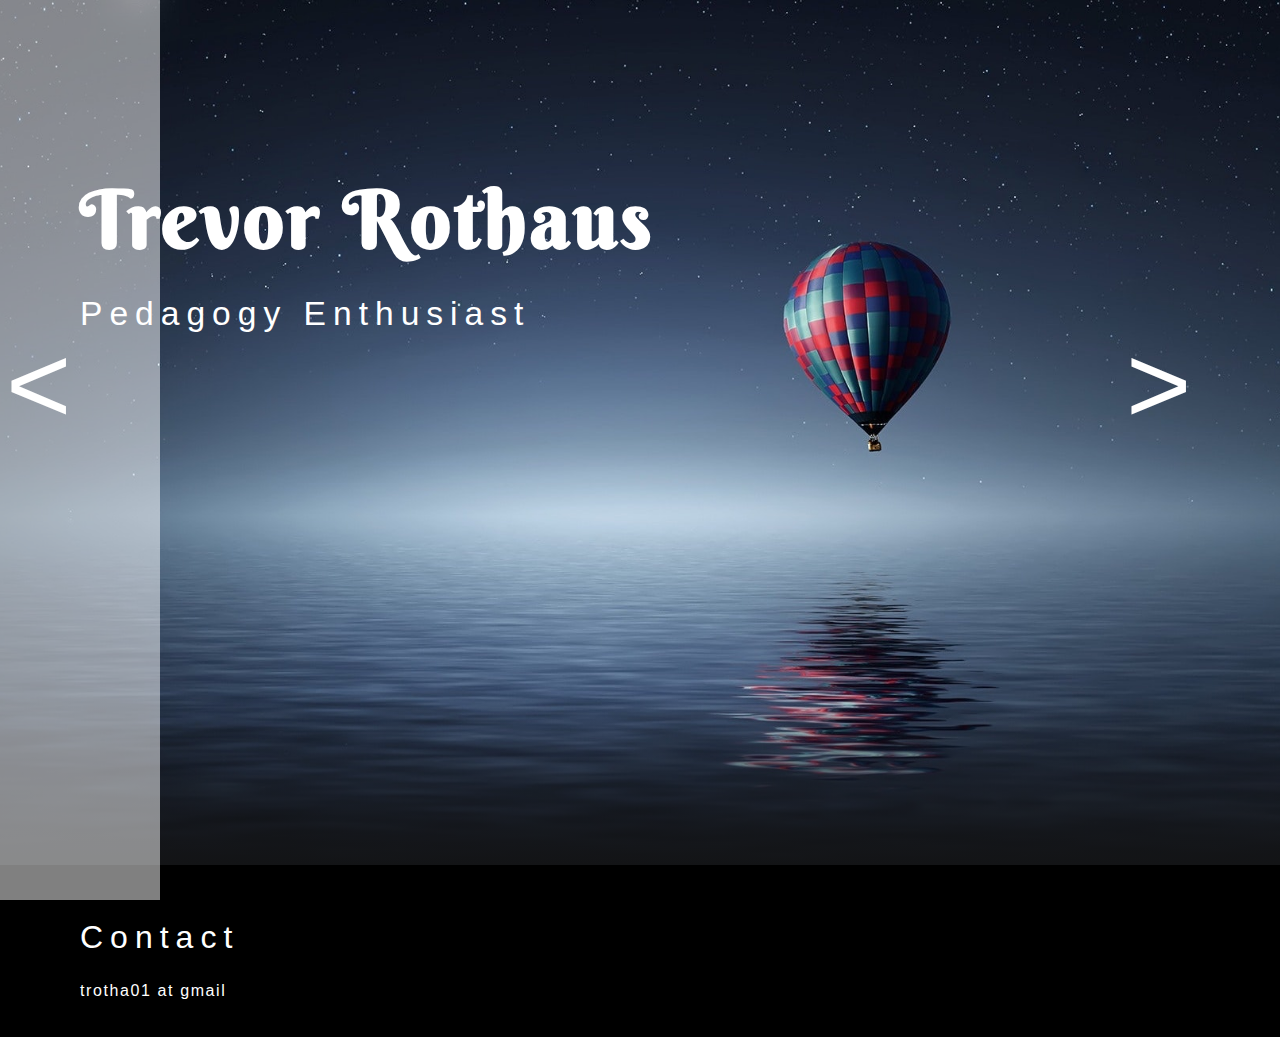
==== commit 7081d3ca: "hide projects for now" ====
--- a/index.html
+++ b/index.html
@@ -6123,52 +6123,6 @@
 					]))
 			]));
 };
-var elm$html$Html$img = _VirtualDom_node('img');
-var elm$html$Html$Attributes$height = function (n) {
-	return A2(
-		_VirtualDom_attribute,
-		'height',
-		elm$core$String$fromInt(n));
-};
-var elm$html$Html$Attributes$src = function (url) {
-	return A2(
-		elm$html$Html$Attributes$stringProperty,
-		'src',
-		_VirtualDom_noJavaScriptOrHtmlUri(url));
-};
-var elm$html$Html$Attributes$width = function (n) {
-	return A2(
-		_VirtualDom_attribute,
-		'width',
-		elm$core$String$fromInt(n));
-};
-var author$project$Main$downArrow = function (model) {
-	return A2(
-		elm$html$Html$div,
-		_List_fromArray(
-			[
-				elm$html$Html$Attributes$class('down-arrow'),
-				A2(elm$html$Html$Attributes$style, 'position', 'absolute'),
-				A2(elm$html$Html$Attributes$style, 'bottom', '0'),
-				A2(
-				elm$html$Html$Attributes$style,
-				'left',
-				author$project$Main$px(model.a.a.Y / 2)),
-				A2(elm$html$Html$Attributes$style, 'transform', 'translate(-50%, 40%)')
-			]),
-		_List_fromArray(
-			[
-				A2(
-				elm$html$Html$img,
-				_List_fromArray(
-					[
-						elm$html$Html$Attributes$src('imgs/down-arrow-24px.svg'),
-						elm$html$Html$Attributes$width(100),
-						elm$html$Html$Attributes$height(100)
-					]),
-				_List_Nil)
-			]));
-};
 var elm$html$Html$h4 = _VirtualDom_node('h4');
 var wernerdegroot$listzipper$List$Zipper$current = function (_n0) {
 	var x = _n0.b;
@@ -6230,8 +6184,7 @@
 		_List_fromArray(
 			[
 				author$project$Main$viewTitles(model),
-				author$project$Main$arrows(model),
-				author$project$Main$downArrow(model)
+				author$project$Main$arrows(model)
 			]));
 };
 var author$project$Main$header = function (model) {
@@ -6316,120 +6269,6 @@
 					]))
 			]));
 };
-var elm$html$Html$a = _VirtualDom_node('a');
-var elm$html$Html$h3 = _VirtualDom_node('h3');
-var elm$html$Html$p = _VirtualDom_node('p');
-var elm$html$Html$Attributes$href = function (url) {
-	return A2(
-		elm$html$Html$Attributes$stringProperty,
-		'href',
-		_VirtualDom_noJavaScriptUri(url));
-};
-var elm$html$Html$Attributes$target = elm$html$Html$Attributes$stringProperty('target');
-var author$project$Main$viewProject = function (project) {
-	return A2(
-		elm$html$Html$a,
-		_List_fromArray(
-			[
-				elm$html$Html$Attributes$class('project'),
-				elm$html$Html$Attributes$href(project.p),
-				elm$html$Html$Attributes$target('_blank')
-			]),
-		_List_fromArray(
-			[
-				A2(
-				elm$html$Html$div,
-				_List_fromArray(
-					[
-						elm$html$Html$Attributes$class('project-button')
-					]),
-				_List_fromArray(
-					[
-						A2(
-						elm$html$Html$div,
-						_List_fromArray(
-							[
-								elm$html$Html$Attributes$class('col-1-of-5')
-							]),
-						_List_fromArray(
-							[
-								A2(
-								elm$html$Html$img,
-								_List_fromArray(
-									[
-										elm$html$Html$Attributes$class('project-image'),
-										elm$html$Html$Attributes$src(project.r)
-									]),
-								_List_Nil)
-							])),
-						A2(
-						elm$html$Html$div,
-						_List_fromArray(
-							[
-								elm$html$Html$Attributes$class('col-4-of-5')
-							]),
-						_List_fromArray(
-							[
-								A2(
-								elm$html$Html$h3,
-								_List_fromArray(
-									[
-										elm$html$Html$Attributes$class('heading-tertiary')
-									]),
-								_List_fromArray(
-									[
-										elm$html$Html$text(project.k)
-									])),
-								A2(
-								elm$html$Html$p,
-								_List_fromArray(
-									[
-										elm$html$Html$Attributes$class('project-descriotion')
-									]),
-								_List_fromArray(
-									[
-										elm$html$Html$text(project.s)
-									]))
-							]))
-					]))
-			]));
-};
-var elm$html$Html$Attributes$id = elm$html$Html$Attributes$stringProperty('id');
-var author$project$Main$viewProjects = function (model) {
-	return A2(
-		elm$html$Html$div,
-		_List_fromArray(
-			[
-				elm$html$Html$Attributes$class('page row')
-			]),
-		_List_fromArray(
-			[
-				A2(
-				elm$html$Html$h2,
-				_List_Nil,
-				_List_fromArray(
-					[
-						elm$html$Html$text('Projects')
-					])),
-				A2(
-				elm$html$Html$div,
-				_List_fromArray(
-					[
-						elm$html$Html$Attributes$class('project-list-wrapper')
-					]),
-				_List_fromArray(
-					[
-						A2(
-						elm$html$Html$div,
-						_List_fromArray(
-							[
-								elm$html$Html$Attributes$class('project-list'),
-								elm$html$Html$Attributes$id('project-list')
-							]),
-						A2(elm$core$List$map, author$project$Main$viewProject, model.N))
-					]))
-			]));
-};
 var author$project$Main$pages = function (model) {
 	return A2(
 		elm$html$Html$div,
@@ -6439,7 +6278,6 @@
 			]),
 		_List_fromArray(
 			[
-				author$project$Main$viewProjects(model),
 				author$project$Main$viewContact(model)
 			]));
 };
